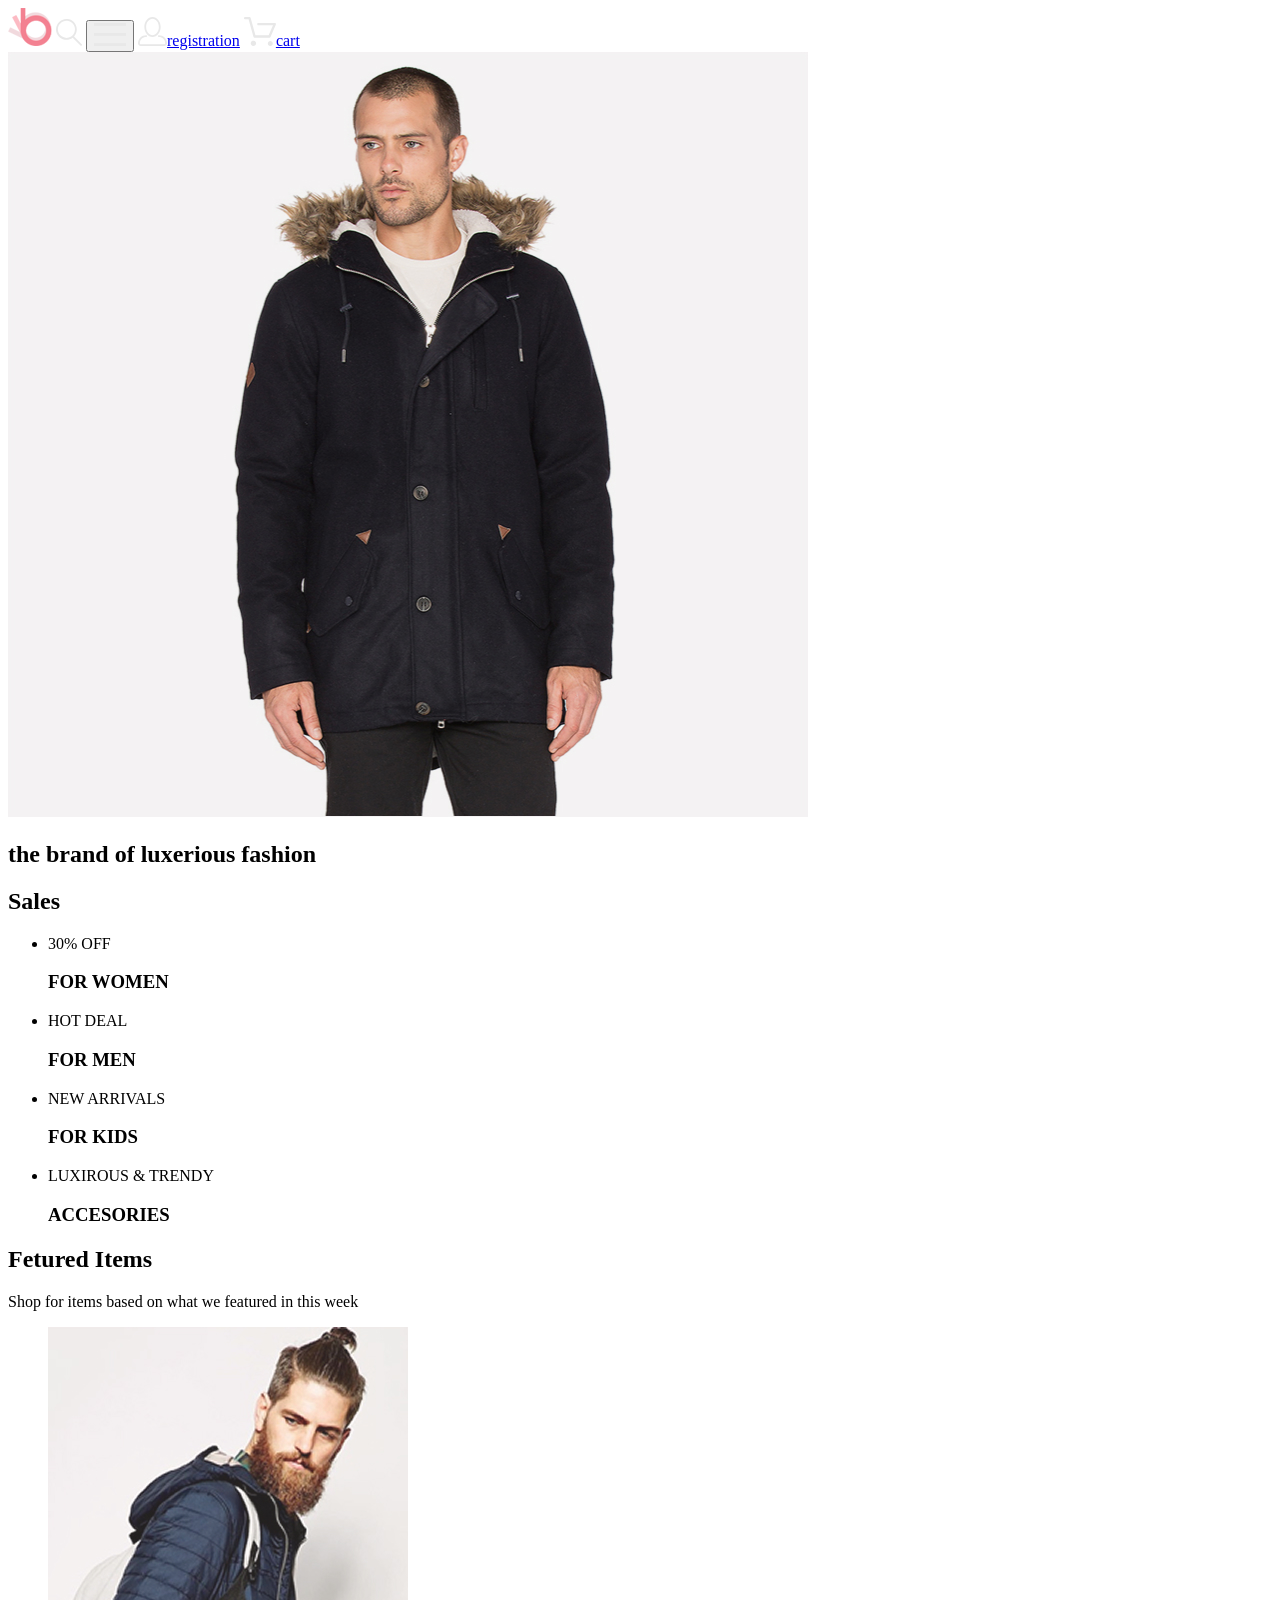
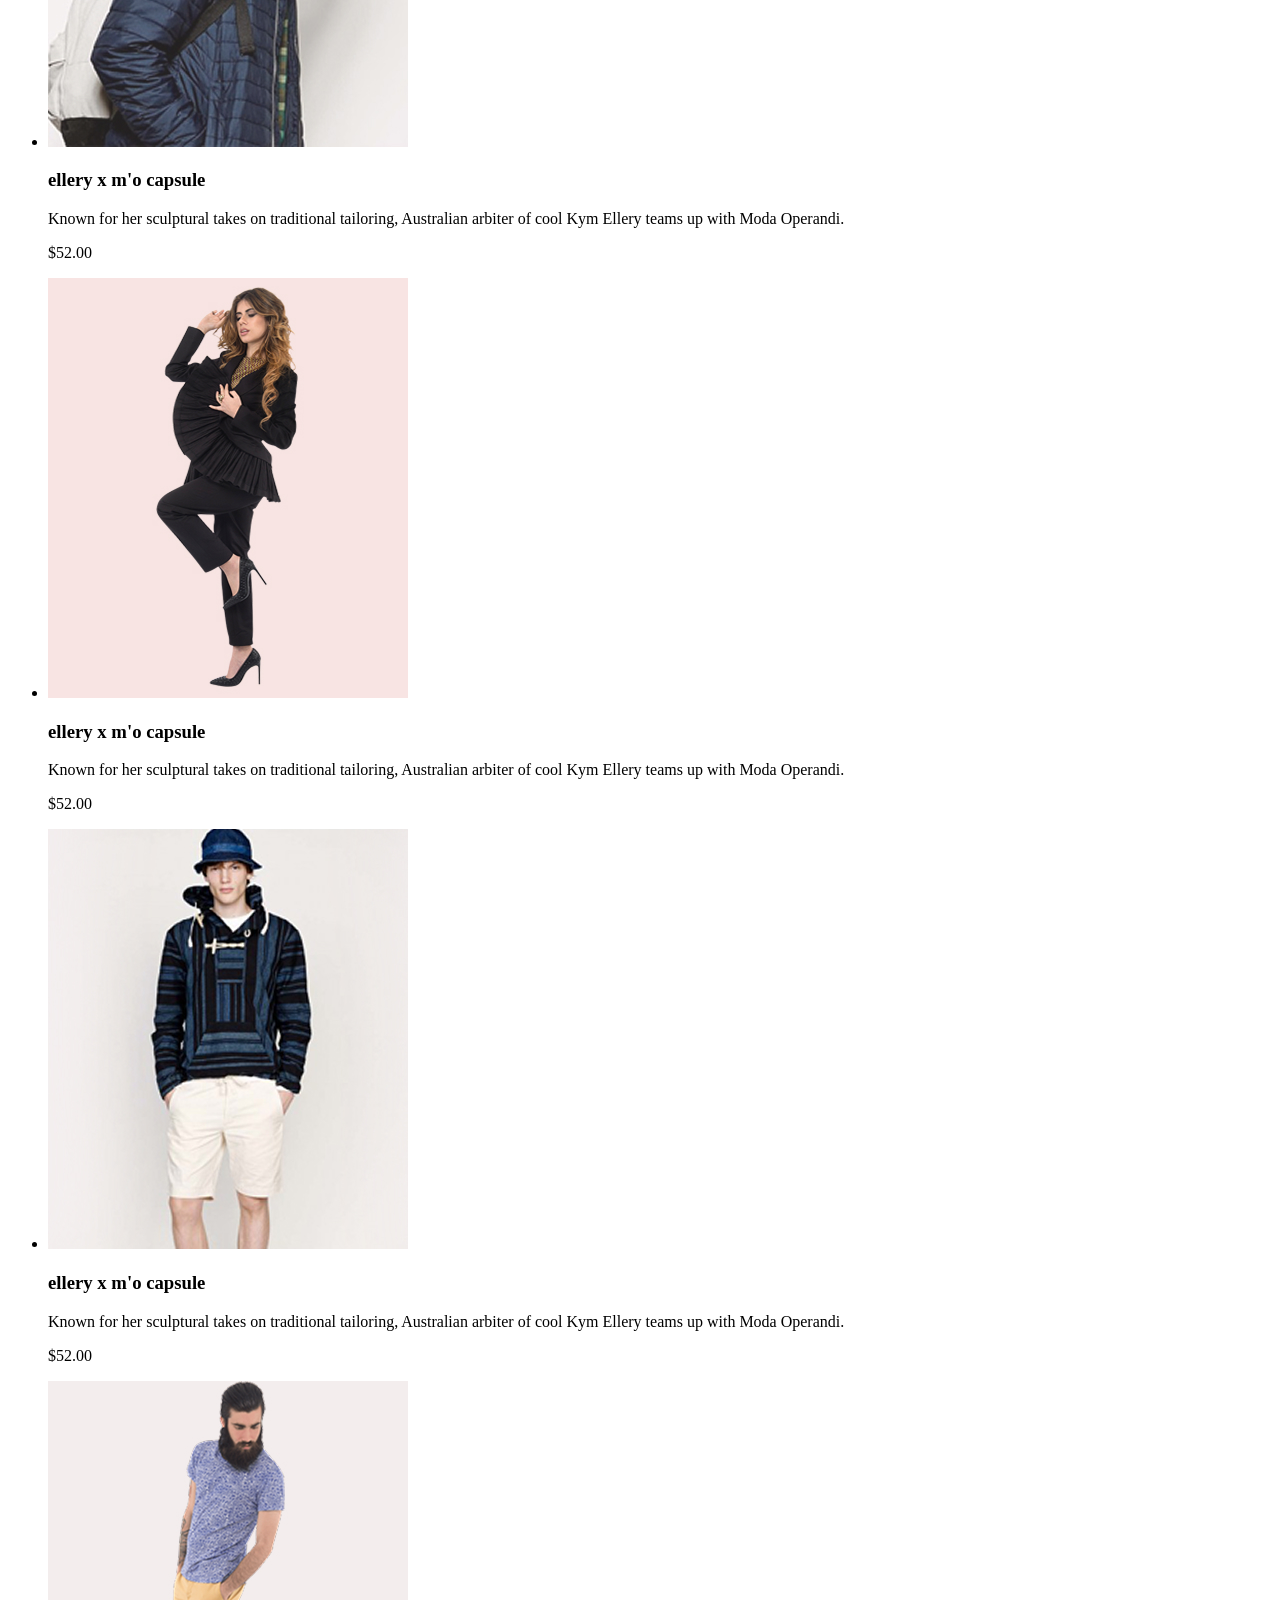
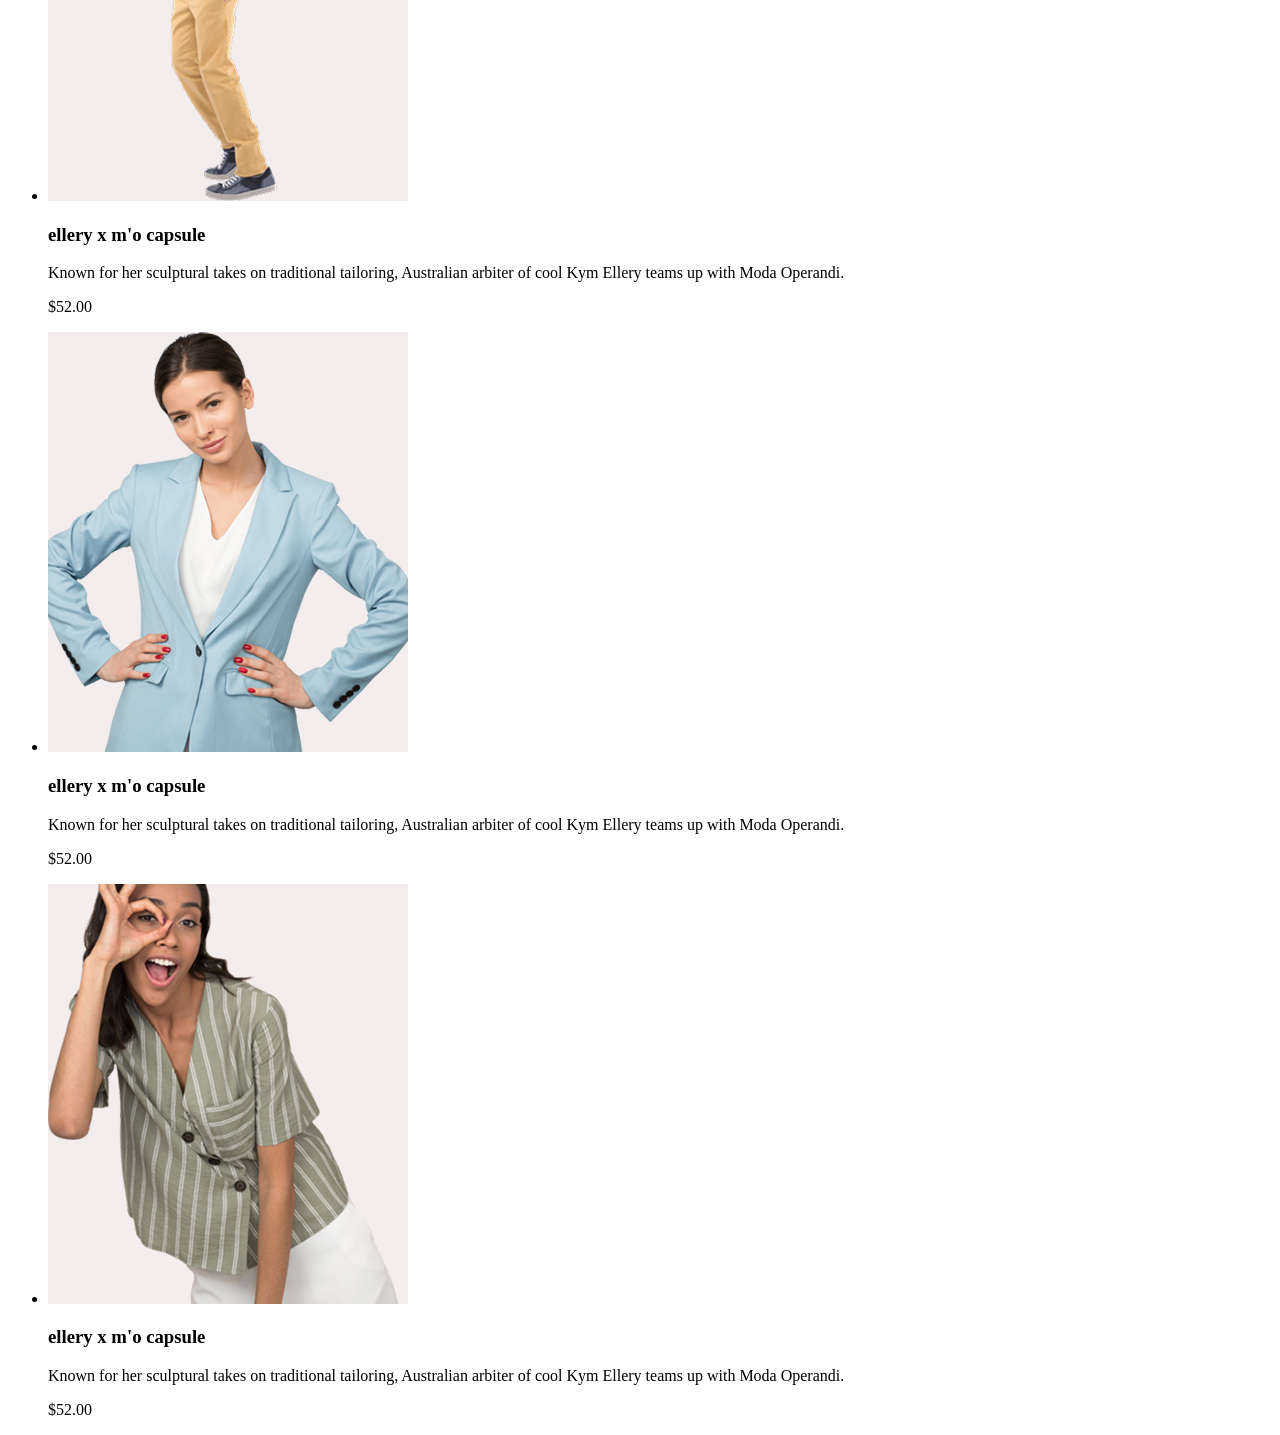
==== index.html @ b68d5330 "first commit" ====
<!DOCTYPE html>
<html lang="en">

<head>
    <meta charset="UTF-8">
    <meta name="viewport" content="width=device-width, initial-scale=1.0">
    <title>Document</title>
</head>

<body>
    <header>
        <img src="img/logo.svg" alt="logo">
        <img src="img/loupe.svg" alt="search">
        <button type="button"><img src="img/burger.svg" alt="burger"></button>
        <a href="#"><img src="img/registration.svg" alt="registration">registration</a>
        <a href="#"><img src="img/cart.svg" alt="cart">cart</a>
    </header>
    <main>
        <section>
            <img src="img/man.jpg" alt="man">
            <h1>the brand of luxerious fashion</h1>
        </section>
        <section>
            <h2>Sales</h2>
            <ul>
                <li>
                    <p>30% OFF</p>
                    <h3>FOR WOMEN</h3>
                </li>
                <li>
                    <p>HOT DEAL</p>
                    <h3>FOR MEN</h3>
                </li>
                <li>
                    <p>NEW ARRIVALS</p>
                    <h3>FOR KIDS</h3>
                </li>
                <li>
                    <p>LUXIROUS & TRENDY</p>
                    <h3>ACCESORIES</h3>
                </li>
            </ul>
        </section>
        <section>
            <h2>Fetured Items</h2>
            <p>Shop for items based on what we featured in this week</p>
            <ul>
                <li>
                    <img src="img/product-1.jpg" alt="product-1">
                    <h3>ellery x m'o capsule</h3>
                    <p>Known for her sculptural takes on traditional tailoring, Australian arbiter of cool Kym Ellery
                        teams up with Moda Operandi.</p>
                    <p>$52.00</p>
                </li>
                <li>
                    <img src="img/product-2.jpg" alt="product-2">
                    <h3>ellery x m'o capsule</h3>
                    <p>Known for her sculptural takes on traditional tailoring, Australian arbiter of cool Kym Ellery
                        teams up with Moda Operandi.</p>
                    <p>$52.00</p>
                </li>
                <li>
                    <img src="img/product-3.jpg" alt="product-3">
                    <h3>ellery x m'o capsule</h3>
                    <p>Known for her sculptural takes on traditional tailoring, Australian arbiter of cool Kym Ellery
                        teams up with Moda Operandi.</p>
                    <p>$52.00</p>
                </li>
                <li>
                    <img src="img/product-4.jpg" alt="product-4">
                    <h3>ellery x m'o capsule</h3>
                    <p>Known for her sculptural takes on traditional tailoring, Australian arbiter of cool Kym Ellery
                        teams up with Moda Operandi.</p>
                    <p>$52.00</p>
                </li>
                <li>
                    <img src="img/product-5.jpg" alt="product-5">
                    <h3>ellery x m'o capsule</h3>
                    <p>Known for her sculptural takes on traditional tailoring, Australian arbiter of cool Kym Ellery
                        teams up with Moda Operandi.</p>
                    <p>$52.00</p>
                </li>
                <li>
                    <img src="img/product-6.jpg" alt="product-6">
                    <h3>ellery x m'o capsule</h3>
                    <p>Known for her sculptural takes on traditional tailoring, Australian arbiter of cool Kym Ellery
                        teams up with Moda Operandi.</p>
                    <p>$52.00</p>
                </li>
            </ul>
        </section>

    </main>
    <footer></footer>
</body>

</html>
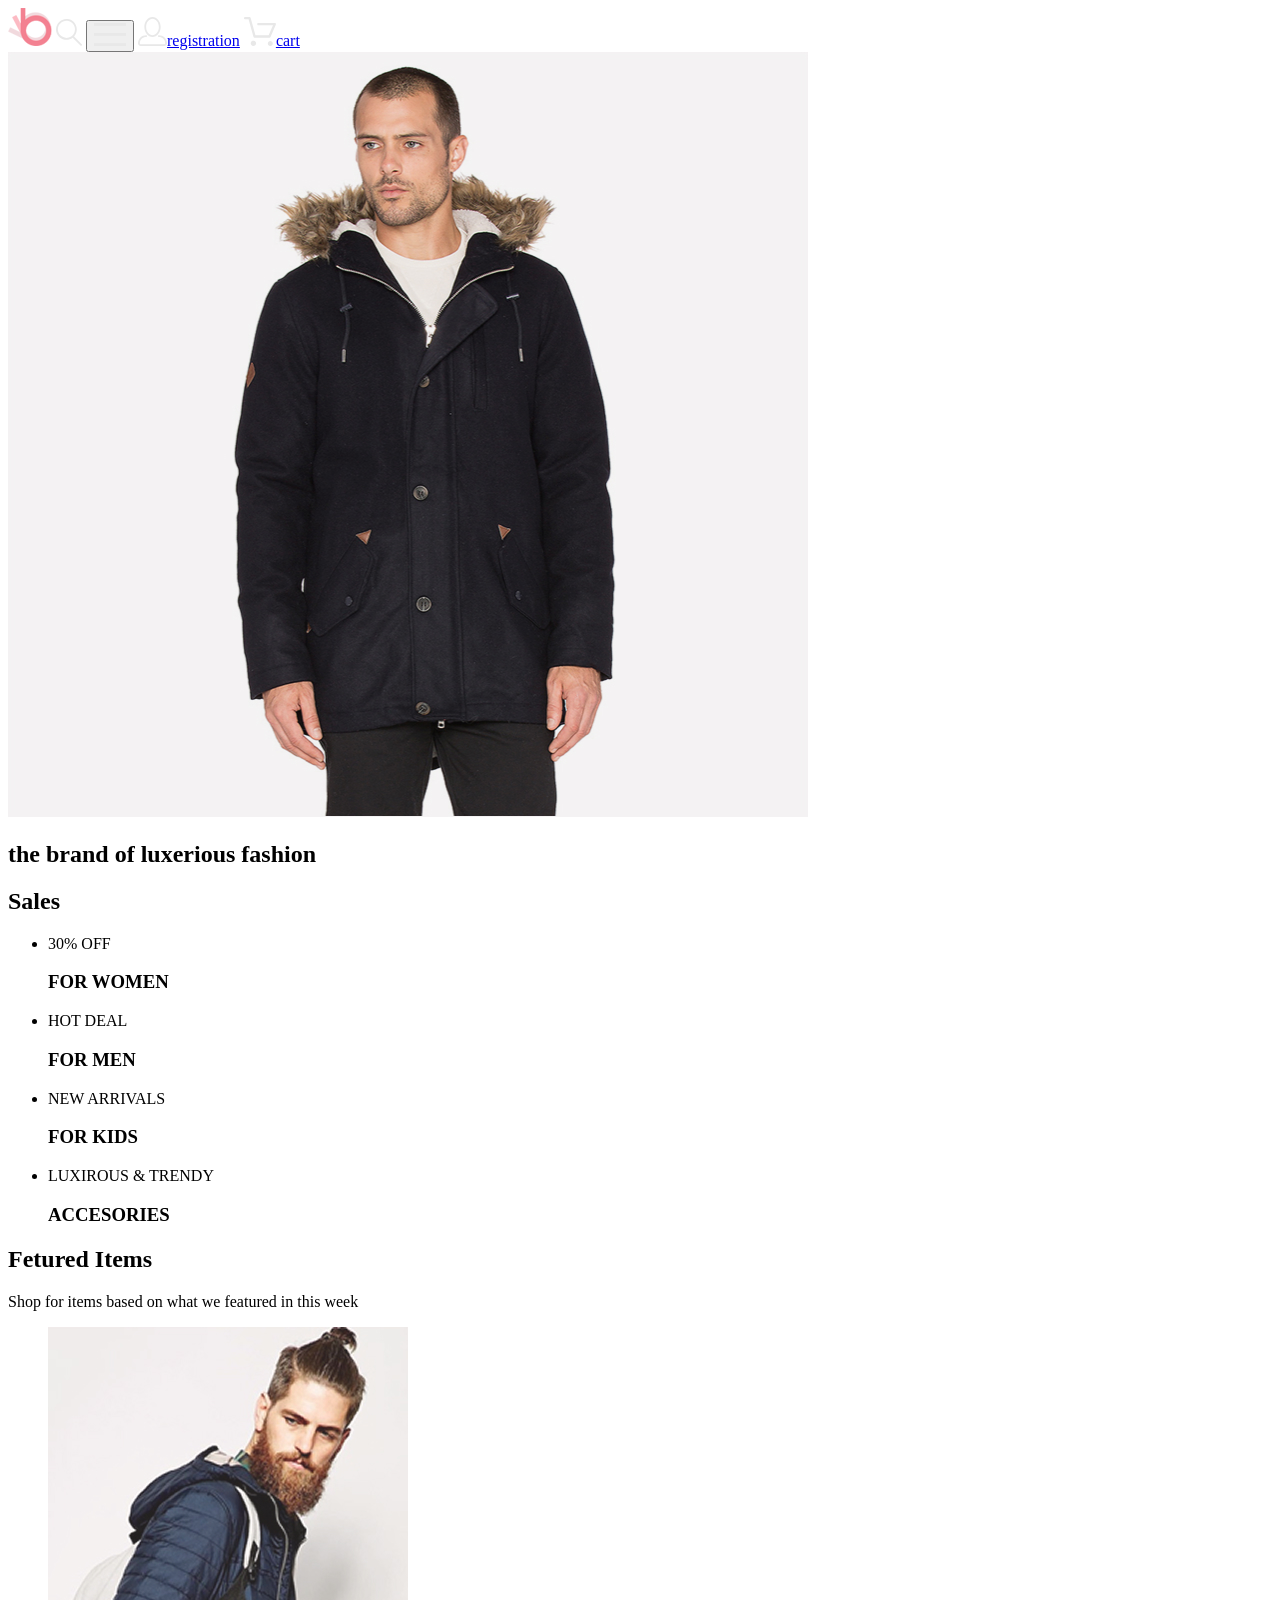
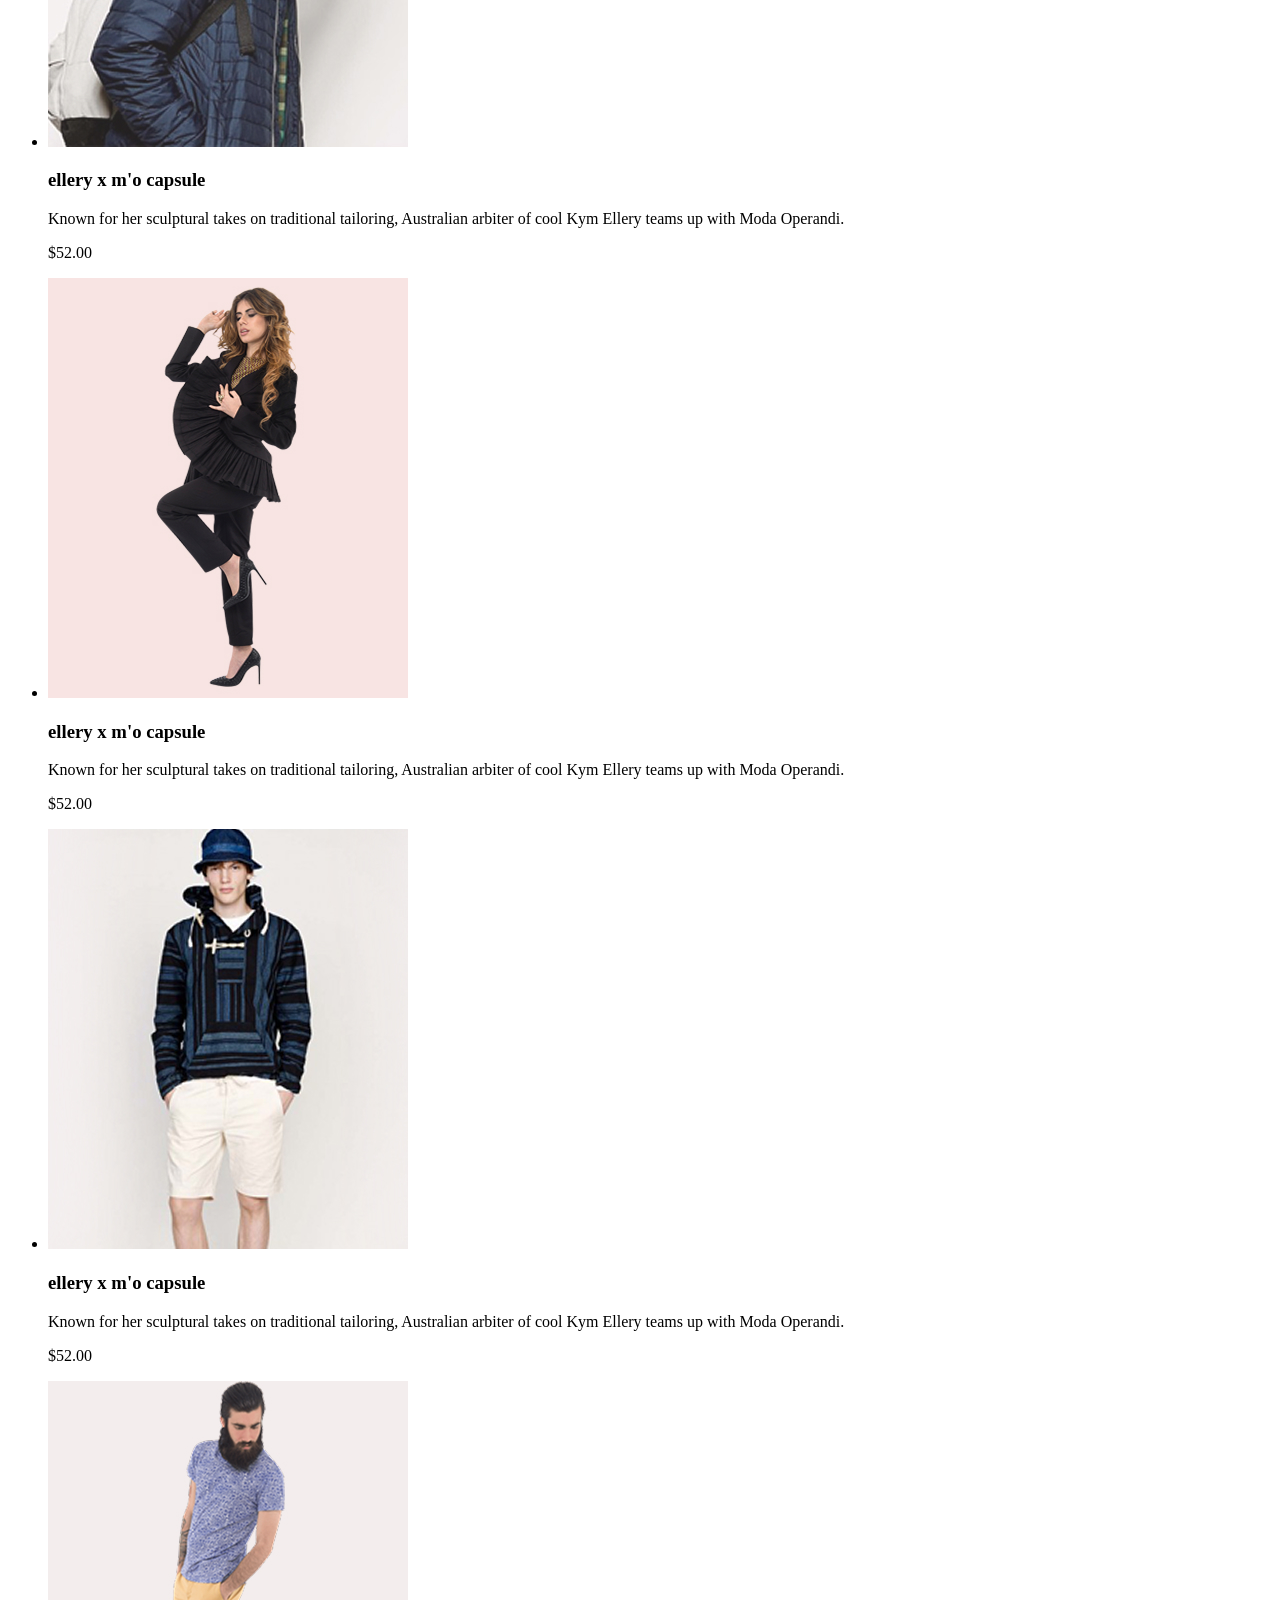
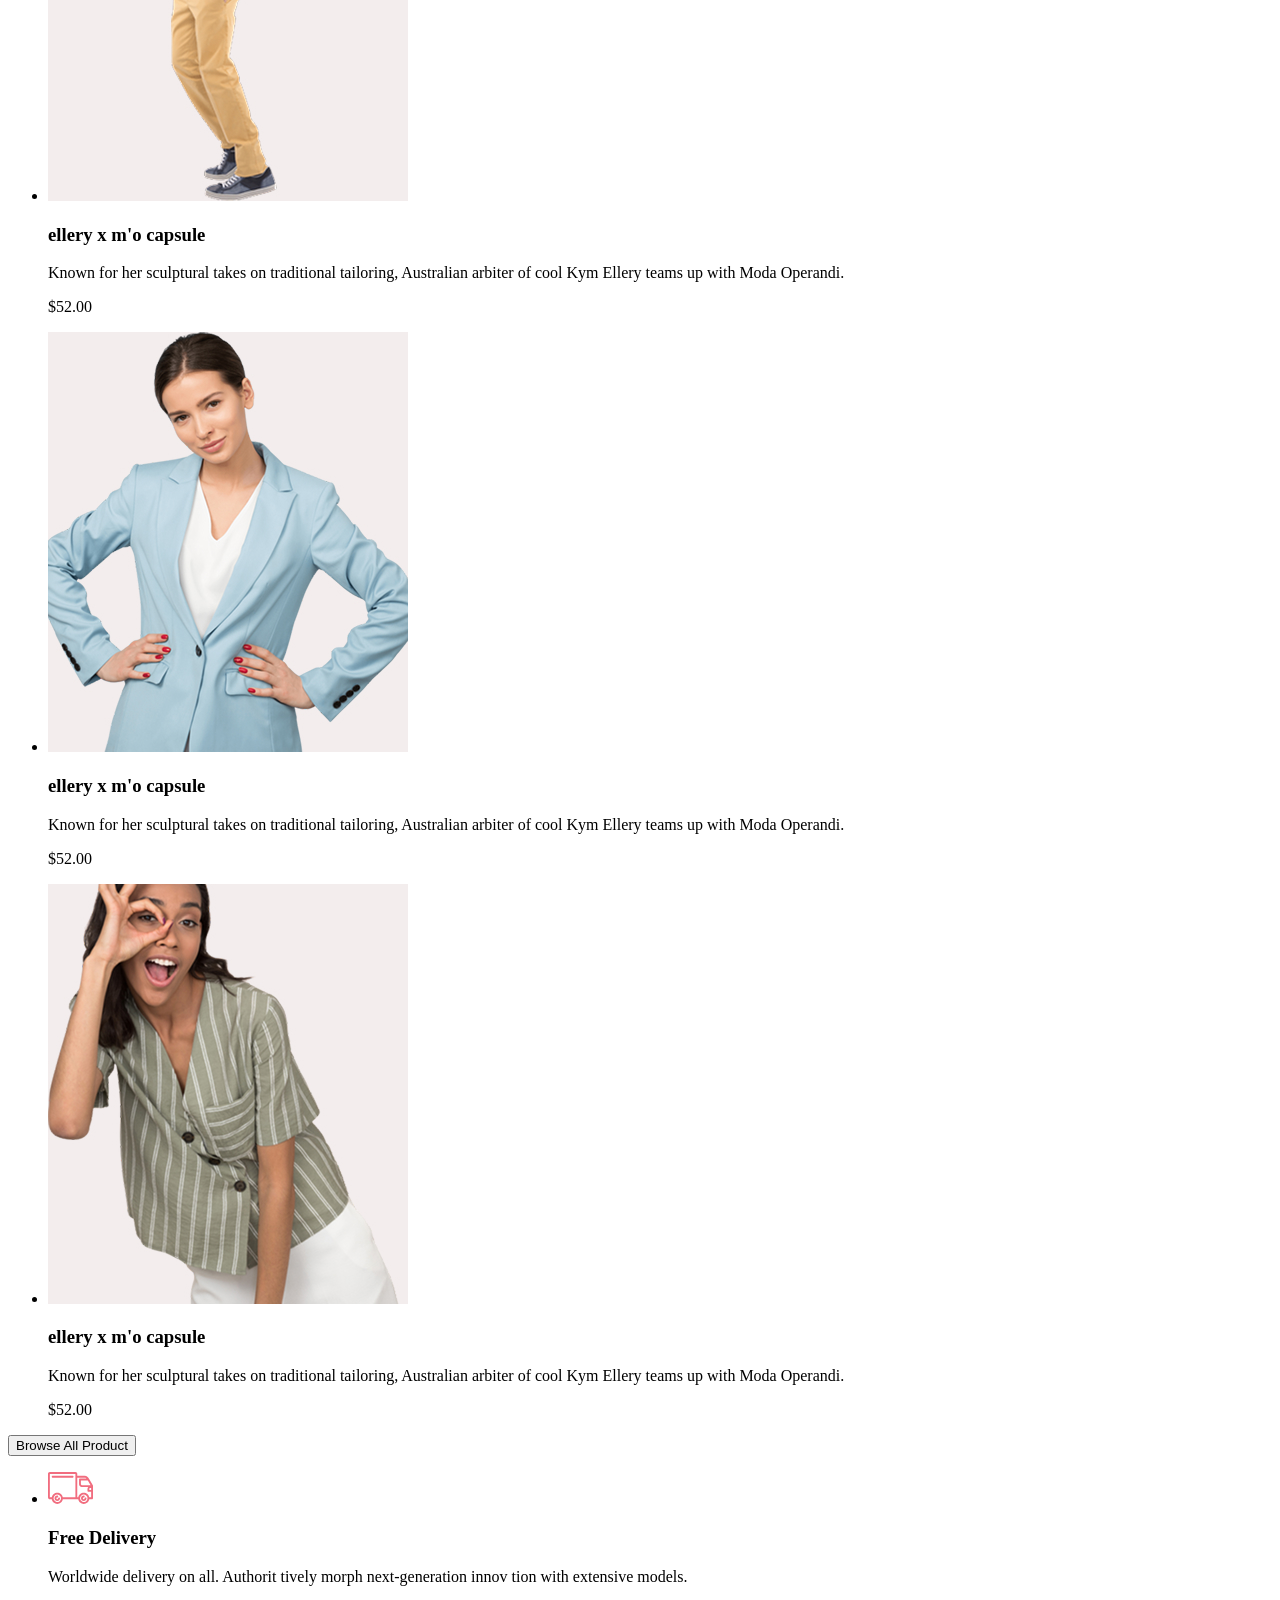
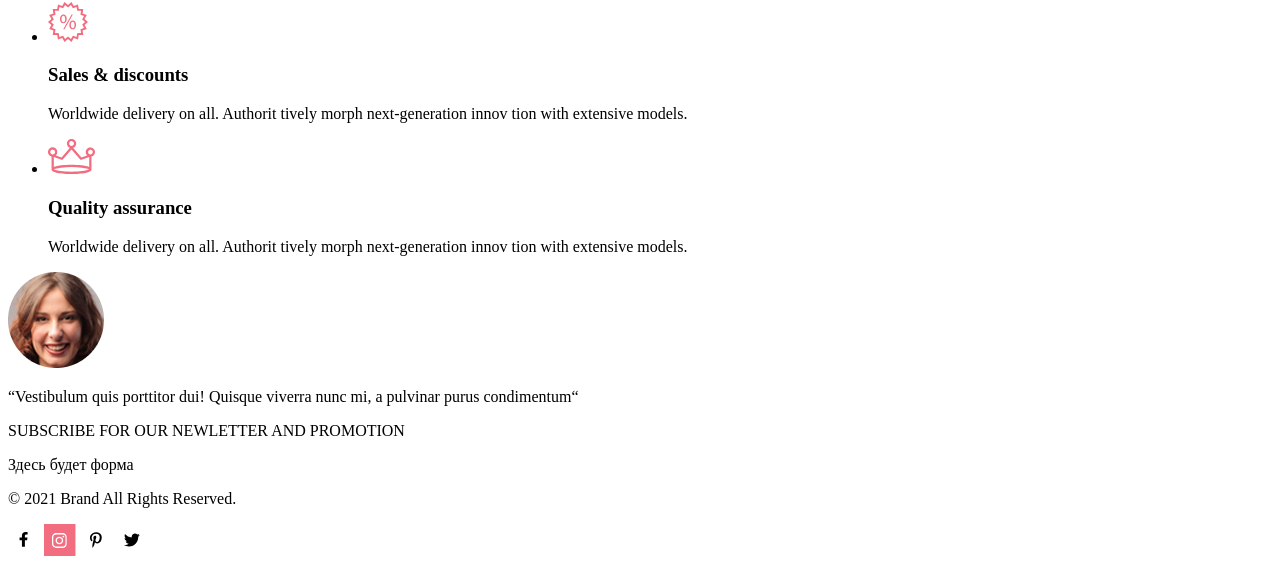
==== commit bf1eac38: "succes lesson 1" ====
--- a/index.html
+++ b/index.html
@@ -88,10 +88,50 @@
                     <p>$52.00</p>
                 </li>
             </ul>
+            <button>Browse All Product</button>
         </section>
-
     </main>
-    <footer></footer>
+    <footer>
+        <div>
+            <ul>
+                <li>
+                    <img src="img/delivery.svg" alt="delivery">
+                    <h3>Free Delivery</h3>
+                    <p>Worldwide delivery on all. Authorit tively morph next-generation innov tion with extensive
+                        models.
+                    </p>
+                </li>
+                <li>
+                    <img src="img/sales.svg" alt="sales">
+                    <h3>Sales & discounts</h3>
+                    <p>Worldwide delivery on all. Authorit tively morph next-generation innov tion with extensive
+                        models.
+                    </p>
+                </li>
+                <li>
+                    <img src="img/quality.svg" alt="quality">
+                    <h3>Quality assurance</h3>
+                    <p>Worldwide delivery on all. Authorit tively morph next-generation innov tion with extensive
+                        models.
+                    </p>
+                </li>
+            </ul>
+        </div>
+        <div>
+            <img src="img/foto.png" alt="foto">
+            <p>“Vestibulum quis porttitor dui! Quisque viverra nunc mi, a pulvinar purus condimentum“</p>
+            <p>SUBSCRIBE
+                FOR OUR NEWLETTER AND PROMOTION</p>
+            <div>Здесь будет форма</div>
+        </div>
+        <div>
+            <p>© 2021 Brand All Rights Reserved.</p>
+            <img src="img/f.svg" alt="facebook">
+            <img src="img/i.svg" alt="instagram">
+            <img src="img/p.svg" alt="p">
+            <img src="img/t.svg" alt="twitter">
+        </div>
+    </footer>
 </body>
 
 </html>
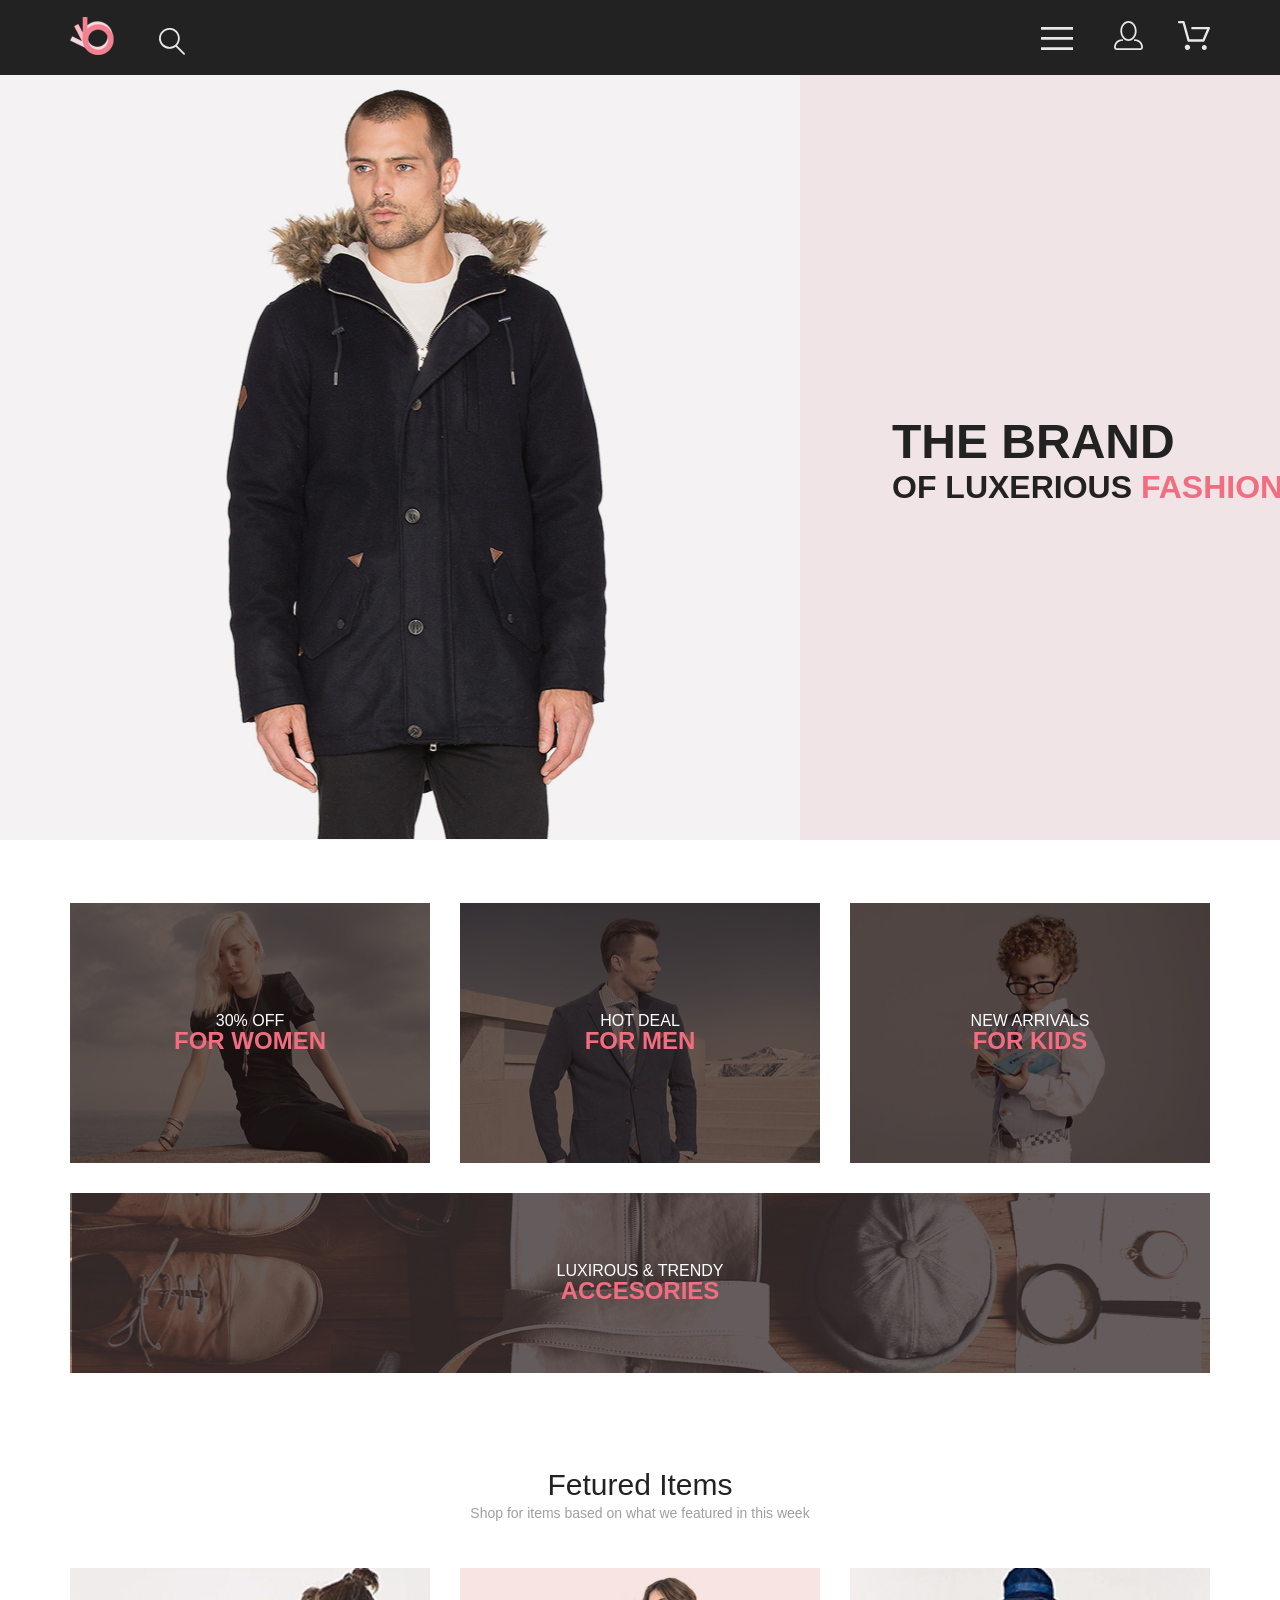
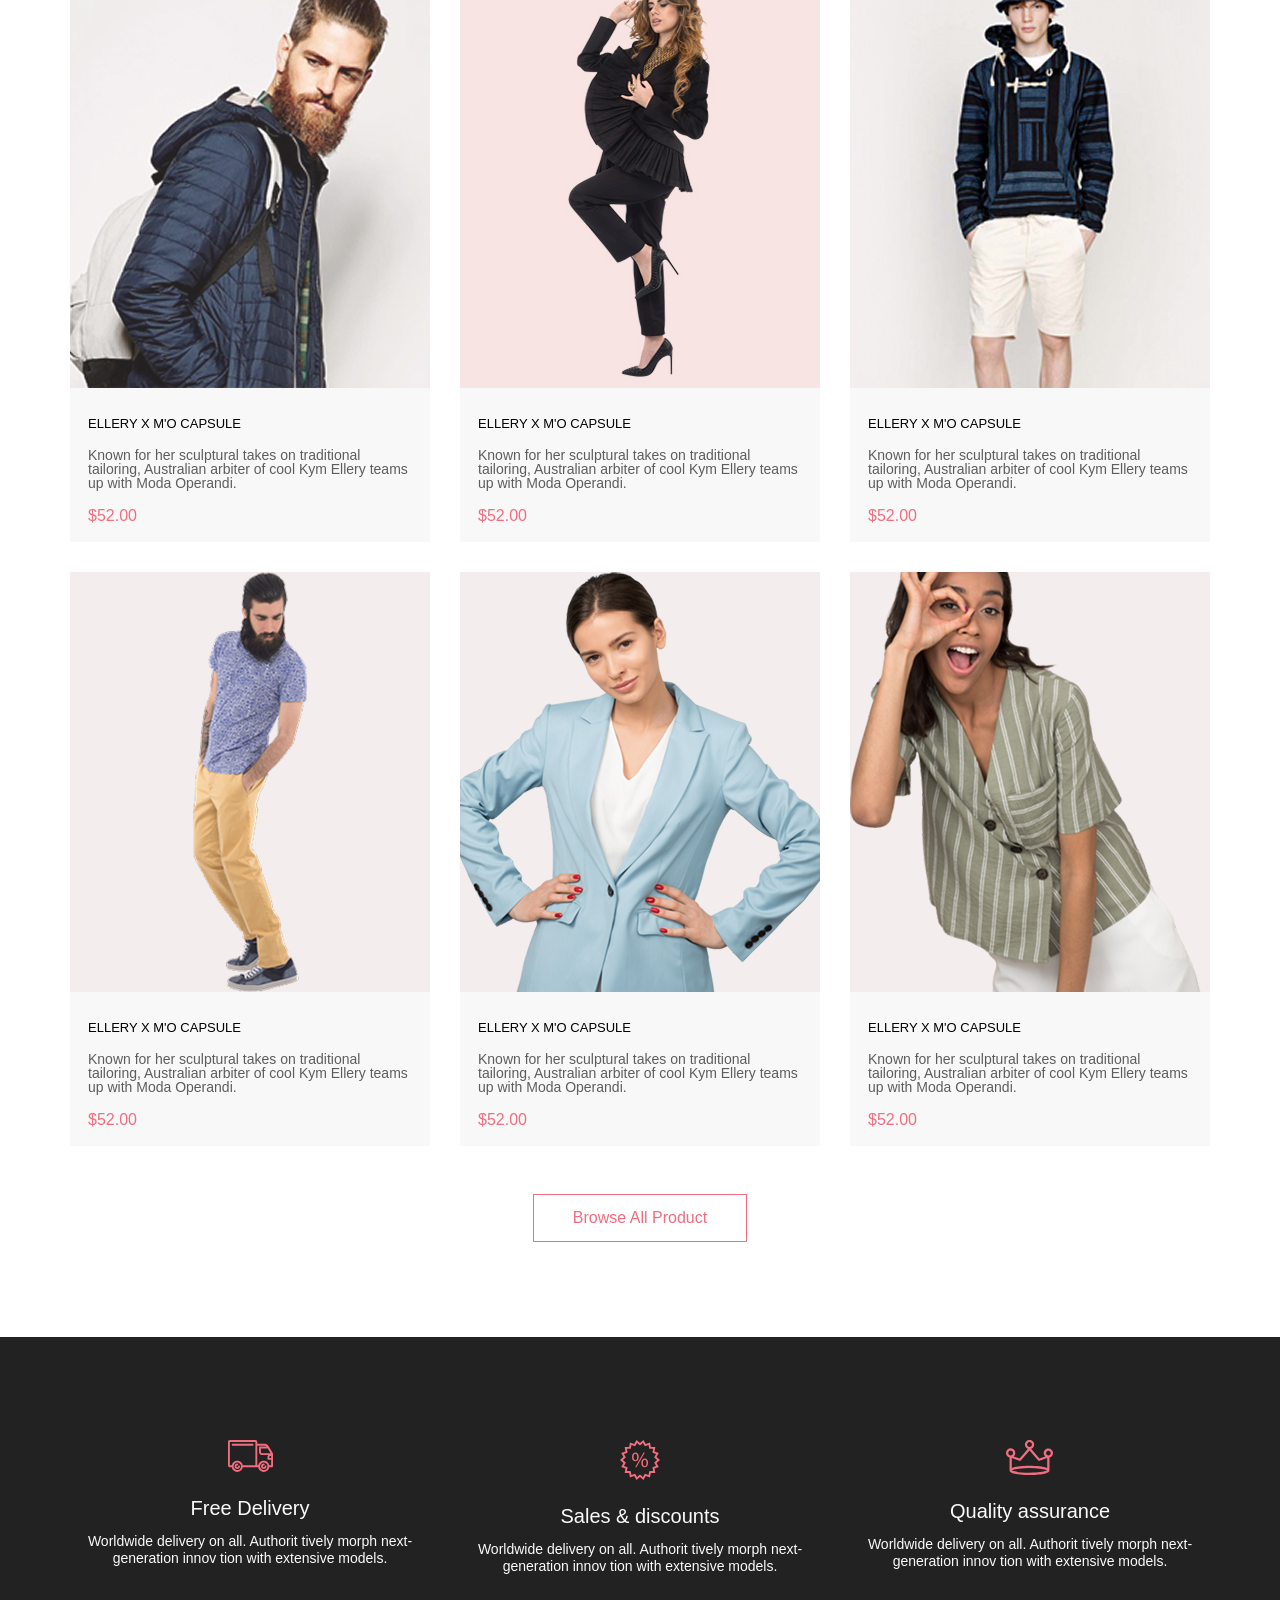
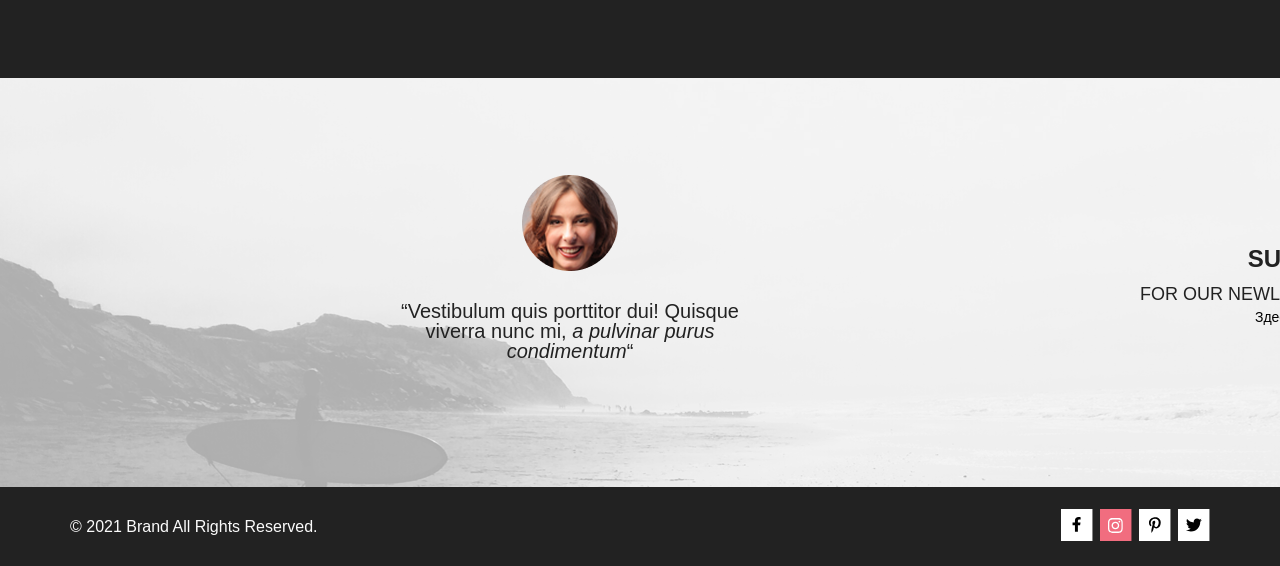
==== commit 06fa4912: "index pege succes" ====
--- a/index.html
+++ b/index.html
@@ -4,132 +4,216 @@
 <head>
     <meta charset="UTF-8">
     <meta name="viewport" content="width=device-width, initial-scale=1.0">
+    <link rel="stylesheet" href="css/reset.css">
+    <link rel="stylesheet" href="css/style.css">
     <title>Document</title>
 </head>
 
-<body>
-    <header>
-        <img src="img/logo.svg" alt="logo">
-        <img src="img/loupe.svg" alt="search">
-        <button type="button"><img src="img/burger.svg" alt="burger"></button>
-        <a href="#"><img src="img/registration.svg" alt="registration">registration</a>
-        <a href="#"><img src="img/cart.svg" alt="cart">cart</a>
+<body class="page">
+    <header class="header">
+        <div class="container header__wrp">
+            <div class="header__wrp-controls">
+                <img class="header__logo" src="img/logo.svg" alt="logo">
+                <img class="header__search" src="img/loupe.svg" alt="search">
+            </div>
+            <div class="header__wrp-controls">
+                <button class="header__menu-btn" type="button"><img src="img/burger.svg" alt="burger"></button>
+                <a class="header__link" href="#"><img src="img/registration.svg" alt="registration"></a>
+                <a class="header__link" href="#"><img src="img/cart.svg" alt="cart"></a>
+            </div>
+            <nav class="header__nav">
+                <h2 class="header__nav-title">MENU</h2>
+                <ul class="header__menu-list">
+                    <li class="header__menu-item menu-item">
+                        <h3 class="menu-item__title">man</h3>
+                        <ul class="menu-item__sub-list">
+                            <li class="menu-item__sub-item">Accessories</li>
+                            <li class="menu-item__sub-item">Bags</li>
+                            <li class="menu-item__sub-item">Denim</li>
+                            <li class="menu-item__sub-item">T-Shirts</li>
+                        </ul>
+                    </li>
+                </ul>
+                <ul class="header__menu-list">
+                    <li class="header__menu-item menu-item">
+                        <h3 class="menu-item__title">woman</h3>
+                        <ul class="menu-item__sub-list">
+                            <li class="menu-item__sub-item">Accessories</li>
+                            <li class="menu-item__sub-item">Jackets & Coats</li>
+                            <li class="menu-item__sub-item">Polos</li>
+                            <li class="menu-item__sub-item">T-Shirts</li>
+                            <li class="menu-item__sub-item">Shirts</li>
+                        </ul>
+                    </li>
+                </ul>
+                <ul class="header__menu-list">
+                    <li class="header__menu-item menu-item">
+                        <h3 class="menu-item__title">kids</h3>
+                        <ul class="menu-item__sub-list">
+                            <li class="menu-item__sub-item">Accessories</li>
+                            <li class="menu-item__sub-item">Jackets & Coats</li>
+                            <li class="menu-item__sub-item">Polos</li>
+                            <li class="menu-item__sub-item">T-Shirts</li>
+                            <li class="menu-item__sub-item">Shirts</li>
+                            <li class="menu-item__sub-item">Bags</li>
+                        </ul>
+                    </li>
+                </ul>
+            </nav>
+        </div>
     </header>
     <main>
-        <section>
-            <img src="img/man.jpg" alt="man">
-            <h1>the brand of luxerious fashion</h1>
-        </section>
-        <section>
-            <h2>Sales</h2>
-            <ul>
-                <li>
-                    <p>30% OFF</p>
-                    <h3>FOR WOMEN</h3>
-                </li>
-                <li>
-                    <p>HOT DEAL</p>
-                    <h3>FOR MEN</h3>
-                </li>
-                <li>
-                    <p>NEW ARRIVALS</p>
-                    <h3>FOR KIDS</h3>
-                </li>
-                <li>
-                    <p>LUXIROUS & TRENDY</p>
-                    <h3>ACCESORIES</h3>
+        <section class="brand">
+            <img class="brand__img" src="img/man.jpg" alt="man">
+            <div class="brand__wrp">
+                <h1 class="brand__title">the brand<span class="brand__subtitle">of luxerious&nbsp;<span
+                            class="brand__subtitle-pink">fashion</span></span></h1>
+            </div>
+        </section>
+        <section class="sales container">
+            <h2 class="sales__heading visually-hidden">Sales</h2>
+            <ul class="sale__list">
+                <li class="sales__item sales__item_women">
+                    <p class="sales__text">30% off</p>
+                    <h3 class="sales__item-title">for women</h3>
+                </li>
+                <li class="sales__item sales__item_men">
+                    <p class="sales__text">hot deal</p>
+                    <h3 class="sales__item-title">for men</h3>
+                </li>
+                <li class="sales__item sales__item_kids">
+                    <p class="sales__text">new arrivals</p>
+                    <h3 class="sales__item-title">for kids</h3>
+                </li>
+                <li class="sales__item sales__item_accesories">
+                    <p class="sales__text">luxirous & trendy</p>
+                    <h3 class="sales__item-title">accesories</h3>
                 </li>
             </ul>
         </section>
-        <section>
-            <h2>Fetured Items</h2>
-            <p>Shop for items based on what we featured in this week</p>
-            <ul>
-                <li>
-                    <img src="img/product-1.jpg" alt="product-1">
-                    <h3>ellery x m'o capsule</h3>
-                    <p>Known for her sculptural takes on traditional tailoring, Australian arbiter of cool Kym Ellery
-                        teams up with Moda Operandi.</p>
-                    <p>$52.00</p>
-                </li>
-                <li>
-                    <img src="img/product-2.jpg" alt="product-2">
-                    <h3>ellery x m'o capsule</h3>
-                    <p>Known for her sculptural takes on traditional tailoring, Australian arbiter of cool Kym Ellery
-                        teams up with Moda Operandi.</p>
-                    <p>$52.00</p>
-                </li>
-                <li>
-                    <img src="img/product-3.jpg" alt="product-3">
-                    <h3>ellery x m'o capsule</h3>
-                    <p>Known for her sculptural takes on traditional tailoring, Australian arbiter of cool Kym Ellery
-                        teams up with Moda Operandi.</p>
-                    <p>$52.00</p>
-                </li>
-                <li>
-                    <img src="img/product-4.jpg" alt="product-4">
-                    <h3>ellery x m'o capsule</h3>
-                    <p>Known for her sculptural takes on traditional tailoring, Australian arbiter of cool Kym Ellery
-                        teams up with Moda Operandi.</p>
-                    <p>$52.00</p>
-                </li>
-                <li>
-                    <img src="img/product-5.jpg" alt="product-5">
-                    <h3>ellery x m'o capsule</h3>
-                    <p>Known for her sculptural takes on traditional tailoring, Australian arbiter of cool Kym Ellery
-                        teams up with Moda Operandi.</p>
-                    <p>$52.00</p>
-                </li>
-                <li>
-                    <img src="img/product-6.jpg" alt="product-6">
-                    <h3>ellery x m'o capsule</h3>
-                    <p>Known for her sculptural takes on traditional tailoring, Australian arbiter of cool Kym Ellery
-                        teams up with Moda Operandi.</p>
-                    <p>$52.00</p>
+        <section class="fetured container">
+            <h2 class="fetured__title">Fetured Items</h2>
+            <p class="fetured__subtitle">Shop for items based on what we featured in this week</p>
+            <ul class="fetured__list">
+                <li class="fetured__item">
+                    <img class="fetured__img" src="img/product-1.jpg" alt="product-1">
+                    <h3 class="fetured__heading">ellery x m'o capsule</h3>
+                    <p class="fetured__text">Known for her sculptural takes on traditional tailoring, Australian arbiter
+                        of cool Kym Ellery
+                        teams up with Moda Operandi.</p>
+                    <p class="fetured__price">$52.00</p>
+                </li>
+                <li class="fetured__item">
+                    <img class="fetured__img" src="img/product-2.jpg" alt="product-2">
+                    <h3 class="fetured__heading">ellery x m'o capsule</h3>
+                    <p class="fetured__text">Known for her sculptural takes on traditional tailoring, Australian arbiter
+                        of cool Kym Ellery
+                        teams up with Moda Operandi.</p>
+                    <p class="fetured__price">$52.00</p>
+                </li>
+                <li class="fetured__item">
+                    <img class="fetured__img" src="img/product-3.jpg" alt="product-3">
+                    <h3 class="fetured__heading">ellery x m'o capsule</h3>
+                    <p class="fetured__text">Known for her sculptural takes on traditional tailoring, Australian arbiter
+                        of cool Kym Ellery
+                        teams up with Moda Operandi.</p>
+                    <p class="fetured__price">$52.00</p>
+                </li>
+                <li class="fetured__item">
+                    <img class="fetured__img" src="img/product-4.jpg" alt="product-4">
+                    <h3 class="fetured__heading">ellery x m'o capsule</h3>
+                    <p class="fetured__text">Known for her sculptural takes on traditional tailoring, Australian arbiter
+                        of cool Kym Ellery
+                        teams up with Moda Operandi.</p>
+                    <p class="fetured__price">$52.00</p>
+                </li>
+                <li class="fetured__item">
+                    <img class="fetured__img" src="img/product-5.jpg" alt="product-5">
+                    <h3 class="fetured__heading">ellery x m'o capsule</h3>
+                    <p class="fetured__text">Known for her sculptural takes on traditional tailoring, Australian arbiter
+                        of cool Kym Ellery
+                        teams up with Moda Operandi.</p>
+                    <p class="fetured__price">$52.00</p>
+                </li>
+                <li class="fetured__item">
+                    <img class="fetured__img" src="img/product-6.jpg" alt="product-6">
+                    <h3 class="fetured__heading">ellery x m'o capsule</h3>
+                    <p class="fetured__text">Known for her sculptural takes on traditional tailoring, Australian arbiter
+                        of cool Kym Ellery
+                        teams up with Moda Operandi.</p>
+                    <p class="fetured__price">$52.00</p>
                 </li>
             </ul>
-            <button>Browse All Product</button>
+            <div class="fetured__btn_wrp">
+                <button class="fetured__btn">Browse All Product</button>
+            </div>
+        </section>
+        <section class="promo">
+
+            <div class="promo__wrp container">
+                <ul class="promo__list">
+                    <li class="promo__item">
+                        <img class="promo__img" src="img/delivery.svg" alt="delivery">
+                        <h3 class="promo__title">Free Delivery</h3>
+                        <p class="promo__text">Worldwide delivery on all. Authorit tively morph next-generation innov
+                            tion with extensive
+                            models.
+                        </p>
+                    </li>
+                    <li class="promo__item">
+                        <img class="promo__img" src="img/sales.svg" alt="sales">
+                        <h3 class="promo__title">Sales & discounts</h3>
+                        <p class="promo__text">Worldwide delivery on all. Authorit tively morph next-generation innov
+                            tion with extensive
+                            models.
+                        </p>
+                    </li>
+                    <li class="promo__item">
+                        <img class="promo__img" src="img/quality.svg" alt="quality">
+                        <h3 class="promo__title">Quality assurance</h3>
+                        <p class="promo__text">Worldwide delivery on all. Authorit tively morph next-generation innov
+                            tion with extensive
+                            models.
+                        </p>
+                    </li>
+                </ul>
+            </div>
+
         </section>
     </main>
-    <footer>
-        <div>
-            <ul>
-                <li>
-                    <img src="img/delivery.svg" alt="delivery">
-                    <h3>Free Delivery</h3>
-                    <p>Worldwide delivery on all. Authorit tively morph next-generation innov tion with extensive
-                        models.
-                    </p>
-                </li>
-                <li>
-                    <img src="img/sales.svg" alt="sales">
-                    <h3>Sales & discounts</h3>
-                    <p>Worldwide delivery on all. Authorit tively morph next-generation innov tion with extensive
-                        models.
-                    </p>
-                </li>
-                <li>
-                    <img src="img/quality.svg" alt="quality">
-                    <h3>Quality assurance</h3>
-                    <p>Worldwide delivery on all. Authorit tively morph next-generation innov tion with extensive
-                        models.
-                    </p>
-                </li>
-            </ul>
+    <footer class="footer">
+        <div class="footer__wrp">
+            <div class="footer__box container">
+                <img class="footer__box-img" src="img/foto.png" alt="foto">
+                <p class="footer__box-text">“Vestibulum quis porttitor dui! Quisque viverra nunc mi, <span
+                        class="footer__box--italic">a pulvinar purus
+                        condimentum</span>“</p>
+            </div>
+            <div class="footer__subscribe">
+                <p class="footer__subscribe-title">subscribe</p>
+                <p class="footer__subscribe-subtitle">
+                    for our newletter and promotion</p>
+                <div class="footer__subscribe-form">Здесь будет форма</div>
+            </div>
         </div>
-        <div>
-            <img src="img/foto.png" alt="foto">
-            <p>“Vestibulum quis porttitor dui! Quisque viverra nunc mi, a pulvinar purus condimentum“</p>
-            <p>SUBSCRIBE
-                FOR OUR NEWLETTER AND PROMOTION</p>
-            <div>Здесь будет форма</div>
-        </div>
-        <div>
-            <p>© 2021 Brand All Rights Reserved.</p>
-            <img src="img/f.svg" alt="facebook">
-            <img src="img/i.svg" alt="instagram">
-            <img src="img/p.svg" alt="p">
-            <img src="img/t.svg" alt="twitter">
+        <div class="footer__socials">
+            <div class="footer__socials_wrp container">
+                <p class="footer__socials_text">© 2021 Brand All Rights Reserved.</p>
+                <ul class="footer__socials_list">
+                    <li class="footer__socials_item">
+                        <img src="img/f.svg" alt="facebook">
+                    </li>
+                    <li class="footer__socials_item">
+                        <img src="img/i.svg" alt="instagram">
+                    </li>
+                    <li class="footer__socials_item">
+                        <img src="img/p.svg" alt="p">
+                    </li>
+                    <li class="footer__socials_item">
+                        <img src="img/t.svg" alt="twitter">
+                    </li>
+                </ul>
+            </div>
         </div>
     </footer>
 </body>
--- a/css/style.css
+++ b/css/style.css
@@ -0,0 +1,361 @@
+:root {
+    --total-black: #000000;
+    --black: #222222;
+    --light-pink: #F1E4E6;
+    --pink: #F16D7F;
+    --white: #FFFFFF;
+    --white-promo: #FBFBFB;
+    --grey: #9F9F9F;
+    --text-card: #5D5D5D;
+    --light-grey: #F8F8F8;
+
+}
+
+.page {
+    font-family: "Lato", sans-serif;
+    font-weight: 300;
+    font-size: 14px;
+    line-height: 17px;
+    font-style: normal;
+    letter-spacing: 0%;
+}
+
+.visually-hidden {
+    position: absolute;
+    width: 1px;
+    height: 1px;
+    margin: -1px;
+    border: 0;
+    padding: 0;
+    white-space: nowrap;
+    clip-path: inset(50%);
+    clip: rect(0 0 0 0);
+    overflow: hidden;
+}
+
+.container {
+    width: 1140px;
+    margin: 0 auto;
+}
+
+.header {
+    background-color: var(--black);
+}
+
+.header__nav {
+    display: none;
+}
+
+.header__wrp {
+    display: flex;
+    justify-content: space-between;
+    align-items: center;
+    min-height: 75px;
+}
+
+.header__logo {
+    margin: 0 41px 0 0;
+}
+
+.header__link {
+    margin: 0 0 0 31px;
+}
+
+.header__menu-btn {
+    border: none;
+    background-color: transparent;
+}
+
+.header__nav {
+    display: none;
+}
+
+.brand {
+    width: 1600px;
+    margin: 0 auto;
+    display: flex;
+}
+
+.brand__wrp {
+    background-color: var(--light-pink);
+    flex-grow: 1;
+    padding: 0 0 0 92px;
+    display: flex;
+    align-items: center;
+}
+
+.brand__title {
+    font-weight: 900;
+    font-size: 48px;
+    line-height: 58px;
+    text-transform: uppercase;
+    color: var(--black);
+}
+
+.brand__title::after {
+    content: " ";
+    width: 12px;
+    height: 92px;
+    background-color: var(--pink);
+
+}
+
+.brand__subtitle {
+    display: flex;
+    font-weight: 700;
+    font-size: 32px;
+    line-height: 100%;
+}
+
+.brand__subtitle-pink {
+    color: var(--pink);
+
+}
+
+.sale__list {
+    display: flex;
+    flex-wrap: wrap;
+    margin-top: 63px;
+}
+
+.sales__item {
+    display: flex;
+    flex-direction: column;
+    align-items: center;
+    justify-content: center;
+}
+
+.sales__item_women {
+    width: 360px;
+    height: 260px;
+    background-image: url(../img/woman.png);
+    background-repeat: no-repeat;
+}
+
+.sales__item_men {
+    width: 360px;
+    height: 260px;
+    background-image: url(../img/men.png);
+    background-repeat: no-repeat;
+    margin-left: 30px;
+}
+
+.sales__item_kids {
+    width: 360px;
+    height: 260px;
+    background-image: url(../img/kids.png);
+    background-repeat: no-repeat;
+    margin-left: 30px;
+}
+
+.sales__item_accesories {
+    width: 1142px;
+    height: 180px;
+    background-image: url(../img/accesories.png);
+    background-repeat: no-repeat;
+    margin-top: 30px;
+}
+
+.sales__text {
+    font-weight: 400;
+    font-size: 16px;
+    line-height: 100%;
+    text-align: center;
+    color: var(--white);
+    text-transform: uppercase;
+}
+
+.sales__item-title {
+    font-weight: 700;
+    font-size: 24px;
+    line-height: 100%;
+    text-align: center;
+    color: var(--pink);
+    text-transform: uppercase;
+}
+
+.fetured__title {
+    font-weight: 400;
+    font-size: 30px;
+    line-height: 100%;
+    margin: 97px 0 6px 0;
+    text-align: center;
+    color: var(--black)
+}
+
+.fetured__subtitle {
+    font-weight: 400;
+    font-size: 14px;
+    line-height: 100%;
+    text-align: center;
+    color: var(--grey);
+}
+
+.fetured__list {
+    display: flex;
+    justify-content: space-between;
+    flex-wrap: wrap;
+    margin-top: 48px;
+}
+
+.fetured__item {
+    width: 360px;
+    margin-bottom: 30px;
+    background-color: var(--light-grey);
+}
+
+.fetured__heading {
+    font-weight: 400;
+    font-size: 13px;
+    line-height: 100%;
+    letter-spacing: 0%;
+    color: var(--total-black);
+    text-transform: uppercase;
+    margin: 25px 18px 12px;
+}
+
+.fetured__text {
+    font-weight: 400;
+    font-size: 14px;
+    line-height: 100%;
+    color: var(--text-card);
+    margin: 18px;
+    box-sizing: border-box;
+}
+
+.fetured__price {
+    font-weight: 400;
+    font-size: 16px;
+    line-height: 100%;
+    color: var(--pink);
+    margin: 18px;
+    box-sizing: border-box;
+}
+
+.fetured__btn_wrp {
+    display: flex;
+    justify-content: center;
+}
+
+.fetured__btn {
+    font-weight: 400;
+    font-size: 16px;
+    line-height: 100%;
+    padding: 15px 39px;
+    margin: 18px 0 95px;
+    color: var(--pink);
+    border: 1px solid var(--pink);
+    background-color: var(--white);
+}
+
+.promo {
+    background-color: var(--black);
+    padding: 103px 0;
+}
+
+.promo__list {
+    display: flex;
+    justify-content: space-between;
+}
+
+.promo__item {
+    width: 360px;
+    display: flex;
+    flex-direction: column;
+    align-items: center;
+}
+
+.promo__title {
+    font-weight: 400;
+    font-size: 20px;
+    color: var(--white-promo);
+    margin: 28px 0 16px;
+}
+
+.promo__text {
+    font-weight: 400;
+    font-size: 14px;
+    color: var(--white-promo);
+    text-align: center;
+}
+
+.footer__wrp {
+    width: 1600px;
+    height: 100%;
+    margin: 0 auto;
+    background-image: url(../img/bgi_footer.png);
+    background-repeat: no-repeat;
+    display: flex;
+    /* justify-content: space-between;
+    flex-grow: 1; */
+}
+
+.footer__box {
+    margin: 97px 0 126px;
+    display: flex;
+    flex-direction: column;
+    align-items: center;
+}
+
+.footer__box-text {
+    width: 359px;
+    font-weight: 400;
+    font-size: 20px;
+    line-height: 100%;
+    text-align: center;
+    margin-top: 30px;
+    color: var(--black);
+}
+
+.footer__box--italic {
+    font-style: italic;
+}
+
+.footer__subscribe {
+    display: flex;
+    flex-direction: column;
+    align-items: center;
+    justify-content: center;
+}
+
+.footer__subscribe-subtitle {
+    font-weight: 400;
+    font-size: 18px;
+    line-height: 167%;
+    color: var(--black);
+    text-transform: uppercase;
+}
+
+.footer__subscribe-title {
+    font-weight: 700;
+    font-size: 24px;
+    line-height: 167%;
+    color: var(--black);
+    text-transform: uppercase;
+}
+
+.footer__socials {
+    background-color: var(--black);
+}
+
+.footer__socials_wrp {
+    height: 79px;
+    display: flex;
+    justify-content: space-between;
+    align-items: center;
+}
+
+.footer__socials_text {
+    font-weight: 400;
+    font-size: 16px;
+    line-height: 100%;
+    color: var(--white-promo);
+}
+
+.footer__socials_list {
+    display: flex;
+}
+
+.footer__socials_item {
+    margin-left: 7px;
+}
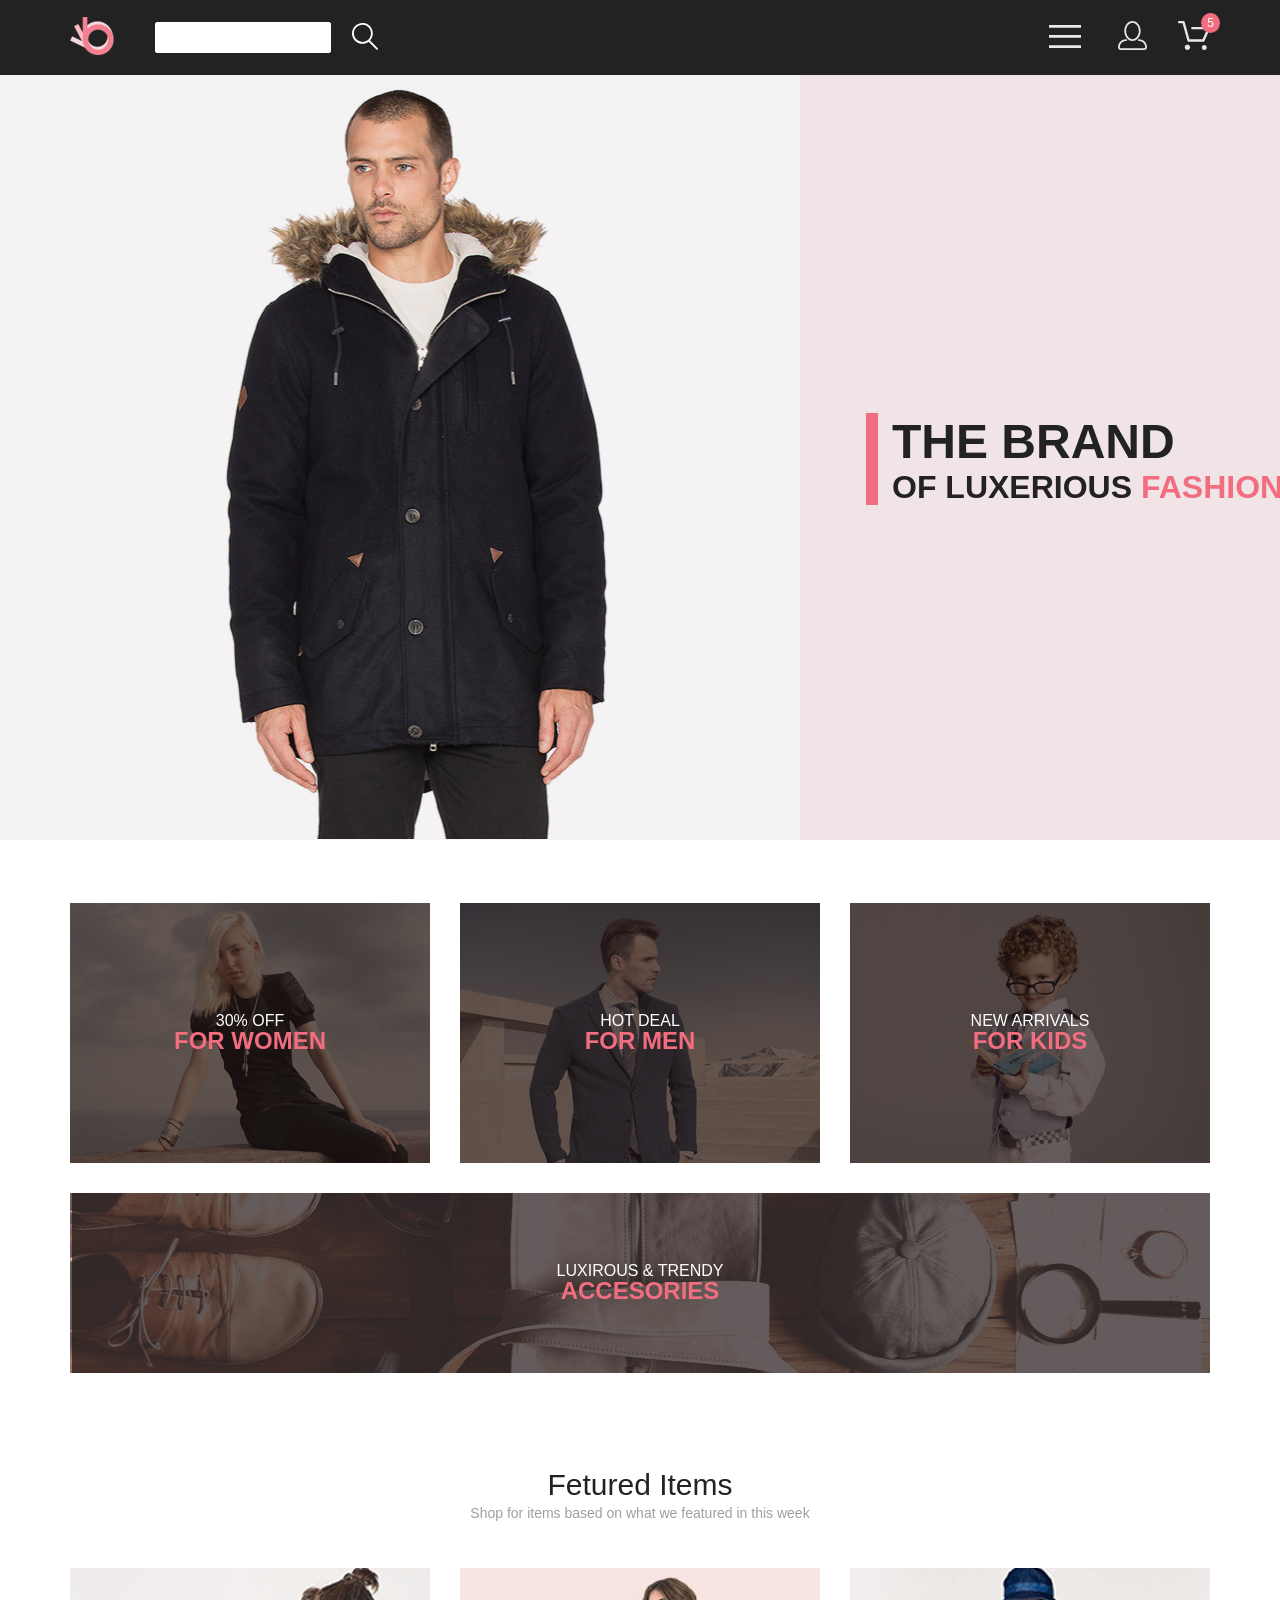
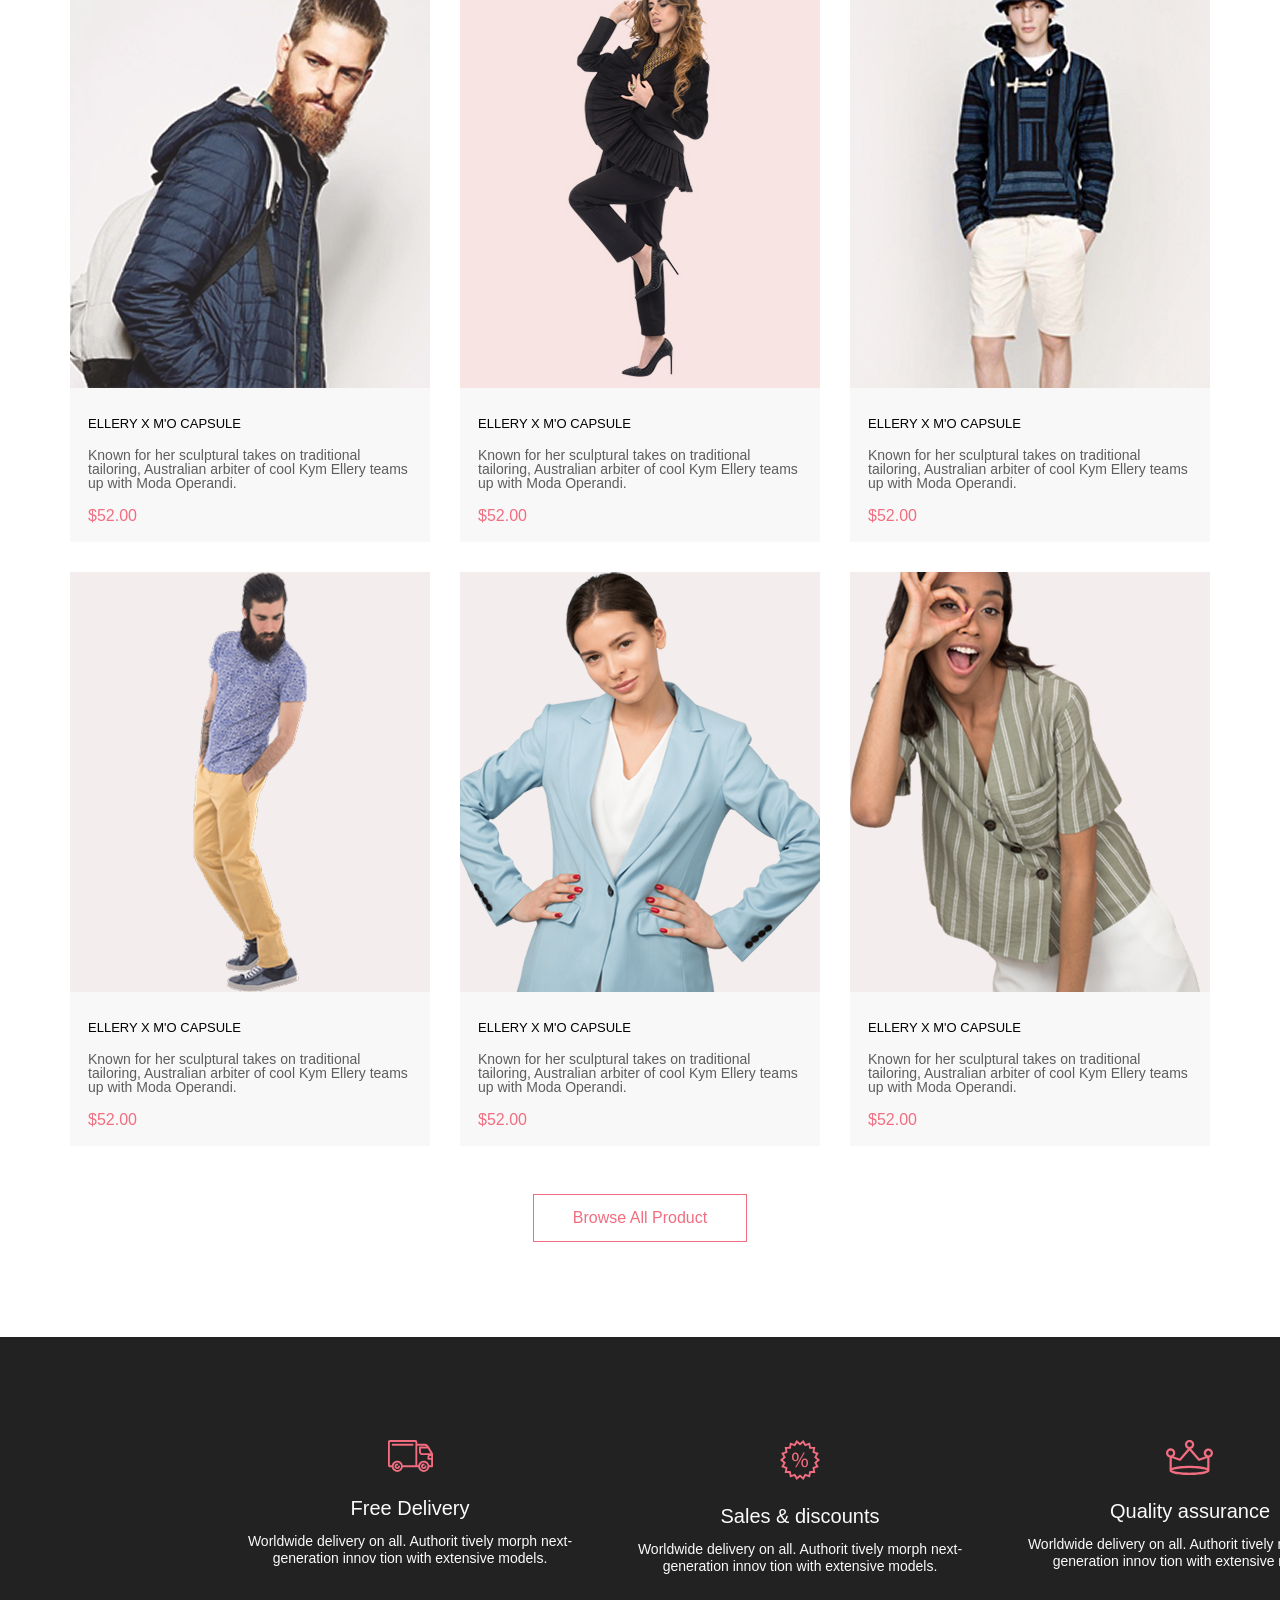
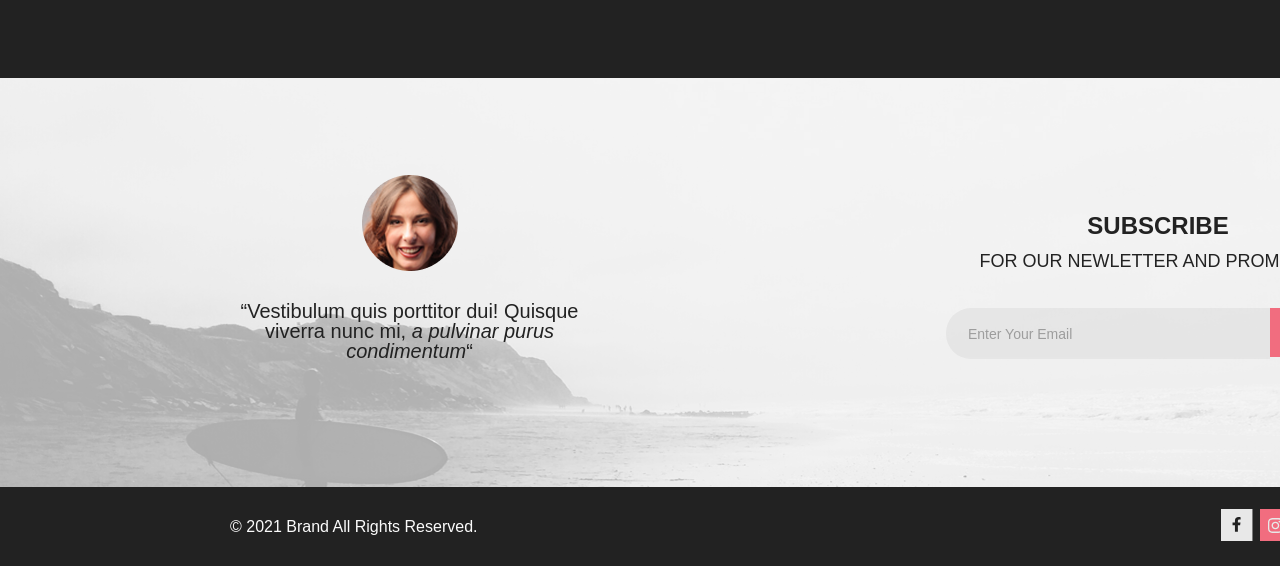
==== commit bf2c0f78: "resistration.html and index.html reworking complete" ====
--- a/index.html
+++ b/index.html
@@ -6,31 +6,60 @@
     <meta name="viewport" content="width=device-width, initial-scale=1.0">
     <link rel="stylesheet" href="css/reset.css">
     <link rel="stylesheet" href="css/style.css">
-    <title>Document</title>
+    <title>Shop</title>
 </head>
 
 <body class="page">
     <header class="header">
         <div class="container header__wrp">
             <div class="header__wrp-controls">
-                <img class="header__logo" src="img/logo.svg" alt="logo">
-                <img class="header__search" src="img/loupe.svg" alt="search">
+                <a href="index.html"><img class="header__logo" src="img/logo.svg" alt="logo"></a>
+                <label>
+                    <input class="header__search_input" type="text">
+                    <span class="visually-hidden">Search</span>
+                </label>
+                <button class="header__search header__search_btn">
+                    <svg class="header__search_loope" width="26" height="27" viewBox="0 0 26 27"
+                        xmlns="http://www.w3.org/2000/svg">
+                        <path class="header__search-bgd"
+                            d="M18.0616 17.415C19.6732 15.6549 20.6302 13.3938 20.7717 11.0115C20.9133 8.62924 20.2308 6.27079 18.8389 4.33224C17.447 2.39369 15.4304 0.993102 13.1279 0.365682C10.8254 -0.261738 8.37705 -0.0777777 6.19412 0.886668C4.01119 1.85111 2.22658 3.53731 1.13999 5.66209C0.0534004 7.78686 -0.268993 10.2208 0.226949 12.5552C0.722891 14.8896 2.00696 16.9823 3.86353 18.4818C5.7201 19.9813 8.03609 20.7963 10.4226 20.79C12.6749 20.7931 14.8665 20.059 16.6626 18.7L24.4106 26.507C24.4961 26.596 24.5985 26.6671 24.7118 26.7161C24.8252 26.765 24.9471 26.7908 25.0706 26.792C25.1943 26.7924 25.3167 26.7673 25.4303 26.7182C25.5438 26.6692 25.6461 26.5973 25.7306 26.507C25.9045 26.3261 26.0016 26.0849 26.0016 25.834C26.0016 25.583 25.9045 25.3418 25.7306 25.161L18.0616 17.415ZM1.88858 10.29C1.90141 8.60469 2.41289 6.96093 3.35854 5.56591C4.30419 4.1709 5.64168 3.08707 7.20239 2.45106C8.7631 1.81505 10.4772 1.65533 12.1285 1.99204C13.7799 2.32875 15.2946 3.14682 16.4817 4.3431C17.6688 5.53939 18.4752 7.06035 18.7991 8.71425C19.1231 10.3681 18.9502 12.0809 18.3022 13.6367C17.6542 15.1925 16.5601 16.5216 15.1578 17.4564C13.7555 18.3913 12.1079 18.8901 10.4226 18.89C8.15112 18.8791 5.97677 17.9675 4.37679 16.3551C2.77681 14.7427 1.88193 12.5614 1.88858 10.29Z" />
+                    </svg>
+                </button>
             </div>
             <div class="header__wrp-controls">
-                <button class="header__menu-btn" type="button"><img src="img/burger.svg" alt="burger"></button>
-                <a class="header__link" href="#"><img src="img/registration.svg" alt="registration"></a>
-                <a class="header__link" href="#"><img src="img/cart.svg" alt="cart"></a>
-            </div>
-            <nav class="header__nav">
-                <h2 class="header__nav-title">MENU</h2>
+                <button class="header__menu-btn" id="burger" type="button"><svg class="icon-color_static" width="32"
+                        height="23" viewBox="0 0 32 23" xmlns="http://www.w3.org/2000/svg">
+                        <path d="M0 23V20.31H32V23H0ZM0 12.76V10.07H32V12.76H0ZM0 2.69V0H32V2.69H0Z" />
+                    </svg></button>
+                <a class="header__reg" href="registration.html"><svg class="icon-color_static" width="29" height="29"
+                        viewBox="0 0 29 29" xmlns="http://www.w3.org/2000/svg">
+                        <path
+                            d="M14.5 19.937C19 19.937 22.656 15.464 22.656 9.968C22.656 4.472 19 0 14.5 0C13.3631 0.0217413 12.2463 0.303398 11.2351 0.823397C10.2239 1.34339 9.34507 2.08794 8.66602 3C7.12663 4.99573 6.30819 7.45381 6.34399 9.974C6.34399 15.465 10 19.937 14.5 19.937ZM14.5 1.813C18 1.813 20.844 5.472 20.844 9.969C20.844 14.466 17.998 18.125 14.5 18.125C11.002 18.125 8.15603 14.465 8.15503 9.969C8.15403 5.473 11 1.813 14.5 1.813ZM20.844 18.125C20.6036 18.125 20.373 18.2205 20.203 18.3905C20.033 18.5605 19.9375 18.7911 19.9375 19.0315C19.9375 19.2719 20.033 19.5025 20.203 19.6725C20.373 19.8425 20.6036 19.938 20.844 19.938C22.526 19.9399 24.1386 20.6088 25.3279 21.7982C26.5172 22.9875 27.1861 24.6 27.188 26.282C27.1875 26.5221 27.0918 26.7523 26.922 26.9221C26.7522 27.0918 26.5221 27.1875 26.282 27.188H2.71997C2.47985 27.1875 2.24975 27.0918 2.07996 26.9221C1.91016 26.7523 1.81449 26.5221 1.81396 26.282C1.81608 24.6001 2.48517 22.9877 3.67444 21.7985C4.86371 20.6092 6.47608 19.9401 8.15796 19.938C8.39824 19.938 8.62868 19.8425 8.79858 19.6726C8.96849 19.5027 9.06396 19.2723 9.06396 19.032C9.06396 18.7917 8.96849 18.5613 8.79858 18.3914C8.62868 18.2215 8.39824 18.126 8.15796 18.126C5.99541 18.1279 3.92201 18.9875 2.39258 20.5164C0.863144 22.0453 0.00264777 24.1185 0 26.281C0.000794067 27.0019 0.287502 27.693 0.797241 28.2027C1.30698 28.7125 1.99811 28.9992 2.71899 29H26.282C27.0027 28.9989 27.6936 28.7121 28.2031 28.2024C28.7126 27.6927 28.9992 27.0017 29 26.281C28.9974 24.1187 28.1372 22.0457 26.6083 20.5168C25.0793 18.9878 23.0063 18.1276 20.844 18.125Z" />
+                    </svg></a>
+                <a class="header__cart" href="cart.html"><svg class="icon-color_static" width="32" height="29"
+                        viewBox="0 0 32 29" xmlns="http://www.w3.org/2000/svg">
+                        <path
+                            d="M26.2009 29C25.5532 28.9738 24.9415 28.6948 24.4972 28.2227C24.0529 27.7506 23.8114 27.1232 23.8245 26.475C23.8376 25.8269 24.1043 25.2097 24.5673 24.7559C25.0303 24.3022 25.6527 24.048 26.301 24.048C26.9493 24.048 27.5717 24.3022 28.0347 24.7559C28.4977 25.2097 28.7644 25.8269 28.7775 26.475C28.7906 27.1232 28.549 27.7506 28.1047 28.2227C27.6604 28.6948 27.0488 28.9738 26.401 29H26.2009ZM6.75293 26.32C6.75293 25.79 6.91011 25.2718 7.20459 24.8311C7.49907 24.3904 7.91764 24.0469 8.40735 23.844C8.89705 23.6412 9.43594 23.5881 9.95581 23.6915C10.4757 23.7949 10.9532 24.0502 11.328 24.425C11.7028 24.7998 11.9581 25.2773 12.0615 25.7972C12.1649 26.317 12.1118 26.8559 11.9089 27.3456C11.7061 27.8353 11.3626 28.2539 10.9219 28.5483C10.4812 28.8428 9.96304 29 9.43298 29C9.08087 29.0003 8.73212 28.9311 8.40674 28.7966C8.08136 28.662 7.78569 28.4646 7.53662 28.2158C7.28755 27.9669 7.09001 27.6713 6.9552 27.3461C6.82039 27.0208 6.75098 26.6721 6.75098 26.32H6.75293ZM10.553 20.686C10.2935 20.6868 10.0409 20.6024 9.83411 20.4457C9.62727 20.2891 9.47758 20.0689 9.40796 19.819L4.57495 2.36401H1.18201C0.868521 2.36401 0.567859 2.23947 0.346191 2.01781C0.124523 1.79614 0 1.49549 0 1.18201C0 0.868519 0.124523 0.567873 0.346191 0.346205C0.567859 0.124537 0.868521 5.81268e-06 1.18201 5.81268e-06H5.46301C5.7225 -0.00080736 5.97504 0.0837201 6.18176 0.240568C6.38848 0.397416 6.53784 0.617884 6.60693 0.868006L11.4399 18.323H24.6179L29.001 8.27501H14.401C14.2428 8.27961 14.0854 8.25242 13.9379 8.19507C13.7904 8.13771 13.6559 8.05134 13.5424 7.94108C13.4288 7.83082 13.3386 7.69891 13.277 7.55315C13.2154 7.40739 13.1836 7.25075 13.1836 7.0925C13.1836 6.93426 13.2154 6.77762 13.277 6.63186C13.3386 6.4861 13.4288 6.35419 13.5424 6.24393C13.6559 6.13367 13.7904 6.0473 13.9379 5.98994C14.0854 5.93259 14.2428 5.90541 14.401 5.91001H30.814C31.0097 5.90996 31.2022 5.95866 31.3744 6.05172C31.5465 6.14478 31.6928 6.27926 31.7999 6.44301C31.9078 6.60729 31.9734 6.79569 31.9908 6.99145C32.0083 7.18721 31.9771 7.38424 31.9 7.565L26.495 19.977C26.4026 20.1876 26.251 20.3668 26.0585 20.4927C25.866 20.6186 25.641 20.6858 25.411 20.686H10.553Z" />
+                    </svg></a>
+            </div>
+            <nav class="header__nav" id="menu">
+                <h2 class="header__nav-title">menu</h2>
                 <ul class="header__menu-list">
                     <li class="header__menu-item menu-item">
                         <h3 class="menu-item__title">man</h3>
                         <ul class="menu-item__sub-list">
-                            <li class="menu-item__sub-item">Accessories</li>
-                            <li class="menu-item__sub-item">Bags</li>
-                            <li class="menu-item__sub-item">Denim</li>
-                            <li class="menu-item__sub-item">T-Shirts</li>
+                            <a class="menu-item__link" href="">
+                                <li class="menu-item__sub-item">Accessories</li>
+                            </a>
+                            <a class="menu-item__link" href="">
+                                <li class="menu-item__sub-item">Bags</li>
+                            </a>
+                            <a class="menu-item__link" href="">
+                                <li class="menu-item__sub-item">Denim</li>
+                            </a>
+                            <a class="menu-item__link" href="">
+                                <li class="menu-item__sub-item">T-Shirts</li>
+                            </a>
                         </ul>
                     </li>
                 </ul>
@@ -38,11 +67,21 @@
                     <li class="header__menu-item menu-item">
                         <h3 class="menu-item__title">woman</h3>
                         <ul class="menu-item__sub-list">
-                            <li class="menu-item__sub-item">Accessories</li>
-                            <li class="menu-item__sub-item">Jackets & Coats</li>
-                            <li class="menu-item__sub-item">Polos</li>
-                            <li class="menu-item__sub-item">T-Shirts</li>
-                            <li class="menu-item__sub-item">Shirts</li>
+                            <a class="menu-item__link" href="">
+                                <li class="menu-item__sub-item">Accessories</li>
+                            </a>
+                            <a class="menu-item__link" href="">
+                                <li class="menu-item__sub-item">Jackets & Coats</li>
+                            </a>
+                            <a class="menu-item__link" href="">
+                                <li class="menu-item__sub-item">Polos</li>
+                            </a>
+                            <a class="menu-item__link" href="">
+                                <li class="menu-item__sub-item">T-Shirts</li>
+                            </a>
+                            <a class="menu-item__link" href="">
+                                <li class="menu-item__sub-item">Shirts</li>
+                            </a>
                         </ul>
                     </li>
                 </ul>
@@ -50,17 +89,30 @@
                     <li class="header__menu-item menu-item">
                         <h3 class="menu-item__title">kids</h3>
                         <ul class="menu-item__sub-list">
-                            <li class="menu-item__sub-item">Accessories</li>
-                            <li class="menu-item__sub-item">Jackets & Coats</li>
-                            <li class="menu-item__sub-item">Polos</li>
-                            <li class="menu-item__sub-item">T-Shirts</li>
-                            <li class="menu-item__sub-item">Shirts</li>
-                            <li class="menu-item__sub-item">Bags</li>
+                            <a class="menu-item__link" href="">
+                                <li class="menu-item__sub-item">Accessories</li>
+                            </a>
+                            <a class="menu-item__link" href="">
+                                <li class="menu-item__sub-item">Jackets & Coats</li>
+                            </a>
+                            <a class="menu-item__link" href="">
+                                <li class="menu-item__sub-item">Polos</li>
+                            </a>
+                            <a class="menu-item__link" href="">
+                                <li class="menu-item__sub-item">T-Shirts</li>
+                            </a>
+                            <a class="menu-item__link" href="">
+                                <li class="menu-item__sub-item">Shirts</li>
+                            </a>
+                            <a class="menu-item__link" href="">
+                                <li class="menu-item__sub-item">Bags</li>
+                            </a>
                         </ul>
                     </li>
                 </ul>
             </nav>
         </div>
+        <div class="wrp" id="wrp"></div>
     </header>
     <main>
         <section class="brand">
@@ -102,6 +154,8 @@
                         of cool Kym Ellery
                         teams up with Moda Operandi.</p>
                     <p class="fetured__price">$52.00</p>
+                    <div class="fetured__overlay"></div>
+                    <button class="fetured__card-btn">Add to cart</button>
                 </li>
                 <li class="fetured__item">
                     <img class="fetured__img" src="img/product-2.jpg" alt="product-2">
@@ -110,6 +164,8 @@
                         of cool Kym Ellery
                         teams up with Moda Operandi.</p>
                     <p class="fetured__price">$52.00</p>
+                    <div class="fetured__overlay"></div>
+                    <button class="fetured__card-btn">Add to cart</button>
                 </li>
                 <li class="fetured__item">
                     <img class="fetured__img" src="img/product-3.jpg" alt="product-3">
@@ -118,6 +174,8 @@
                         of cool Kym Ellery
                         teams up with Moda Operandi.</p>
                     <p class="fetured__price">$52.00</p>
+                    <div class="fetured__overlay"></div>
+                    <button class="fetured__card-btn">Add to cart</button>
                 </li>
                 <li class="fetured__item">
                     <img class="fetured__img" src="img/product-4.jpg" alt="product-4">
@@ -126,6 +184,8 @@
                         of cool Kym Ellery
                         teams up with Moda Operandi.</p>
                     <p class="fetured__price">$52.00</p>
+                    <div class="fetured__overlay"></div>
+                    <button class="fetured__card-btn">Add to cart</button>
                 </li>
                 <li class="fetured__item">
                     <img class="fetured__img" src="img/product-5.jpg" alt="product-5">
@@ -134,6 +194,8 @@
                         of cool Kym Ellery
                         teams up with Moda Operandi.</p>
                     <p class="fetured__price">$52.00</p>
+                    <div class="fetured__overlay"></div>
+                    <button class="fetured__card-btn">Add to cart</button>
                 </li>
                 <li class="fetured__item">
                     <img class="fetured__img" src="img/product-6.jpg" alt="product-6">
@@ -142,6 +204,8 @@
                         of cool Kym Ellery
                         teams up with Moda Operandi.</p>
                     <p class="fetured__price">$52.00</p>
+                    <div class="fetured__overlay"></div>
+                    <button class="fetured__card-btn">Add to cart</button>
                 </li>
             </ul>
             <div class="fetured__btn_wrp">
@@ -149,7 +213,7 @@
             </div>
         </section>
         <section class="promo">
-
+            <h2 class="visually-hidden">promo actions</h2>
             <div class="promo__wrp container">
                 <ul class="promo__list">
                     <li class="promo__item">
@@ -182,8 +246,8 @@
         </section>
     </main>
     <footer class="footer">
-        <div class="footer__wrp">
-            <div class="footer__box container">
+        <div class="footer__wrp container">
+            <div class="footer__box">
                 <img class="footer__box-img" src="img/foto.png" alt="foto">
                 <p class="footer__box-text">“Vestibulum quis porttitor dui! Quisque viverra nunc mi, <span
                         class="footer__box--italic">a pulvinar purus
@@ -193,7 +257,14 @@
                 <p class="footer__subscribe-title">subscribe</p>
                 <p class="footer__subscribe-subtitle">
                     for our newletter and promotion</p>
-                <div class="footer__subscribe-form">Здесь будет форма</div>
+                <form class="footer__subscribe-form" action="">
+                    <label>
+                        <input class="footer__subscribe-input" type="email" name="subscribe" id="subscribe"
+                            placeholder="Enter Your Email" required>
+                        <span class="visually-hidden">Subscribe mail</span>
+                    </label>
+                    <button class="footer__subscribe-btn" type="submit">Subscribe</button>
+                </form>
             </div>
         </div>
         <div class="footer__socials">
@@ -201,21 +272,81 @@
                 <p class="footer__socials_text">© 2021 Brand All Rights Reserved.</p>
                 <ul class="footer__socials_list">
                     <li class="footer__socials_item">
-                        <img src="img/f.svg" alt="facebook">
+                        <h2 class="visually-hidden">facebook</h2>
+                        <a class="footer__socials_link" href="#"> <svg class="icon-color_static" width="32" height="32"
+                                viewBox="0 0 32 32" xmlns="http://www.w3.org/2000/svg">
+                                <path d="M31.4506 0H0V32H31.4506V0Z" />
+                                <path class="icon-color_social--letter"
+                                    d="M19.0884 16.28L19.5069 13.616H16.8902V11.8873C16.8902 11.1585 17.2557 10.4481 18.4277 10.4481H19.6172V8.17997C19.6172 8.17997 18.5377 8 17.5056 8C15.3507 8 13.9422 9.27593 13.9422 11.5857V13.616H11.5469V16.28H13.9422V22.72H16.8902V16.28H19.0884Z" />
+                            </svg></a>
                     </li>
                     <li class="footer__socials_item">
-                        <img src="img/i.svg" alt="instagram">
+                        <h2 class="visually-hidden">instagram</h2>
+                        <a class="footer__socials_link--insta" href="#"> <svg class="icon-color_social--insta"
+                                width="32" height="32" viewBox="0 0 32 32" xmlns="http://www.w3.org/2000/svg">
+                                <path d="M31.4506 0H0V32H31.4506V0Z" />
+                                <g clip-path="url(#clip0_128_232)">
+                                    <path class="icon-color_static"
+                                        d="M15.4007 12.6816C13.2855 12.6816 11.5795 14.3849 11.5795 16.4966C11.5795 18.6083 13.2855 20.3117 15.4007 20.3117C17.5158 20.3117 19.2219 18.6083 19.2219 16.4966C19.2219 14.3849 17.5158 12.6816 15.4007 12.6816ZM15.4007 18.9769C14.0338 18.9769 12.9164 17.8646 12.9164 16.4966C12.9164 15.1287 14.0305 14.0164 15.4007 14.0164C16.7709 14.0164 17.885 15.1287 17.885 16.4966C17.885 17.8646 16.7675 18.9769 15.4007 18.9769ZM20.2695 12.5255C20.2695 13.0203 19.8704 13.4154 19.3782 13.4154C18.8827 13.4154 18.4869 13.0169 18.4869 12.5255C18.4869 12.0341 18.886 11.6357 19.3782 11.6357C19.8704 11.6357 20.2695 12.0341 20.2695 12.5255ZM22.8004 13.4287C22.7438 12.2367 22.4711 11.1808 21.5965 10.3109C20.7251 9.44097 19.6675 9.1687 18.4736 9.10894C17.2431 9.03921 13.5549 9.03921 12.3244 9.10894C11.1338 9.16538 10.0763 9.43765 9.20159 10.3076C8.32694 11.1775 8.05755 12.2333 7.99769 13.4253C7.92785 14.6539 7.92785 18.3361 7.99769 19.5646C8.05423 20.7566 8.32694 21.8124 9.20159 22.6824C10.0763 23.5523 11.1305 23.8246 12.3244 23.8843C13.5549 23.9541 17.2431 23.9541 18.4736 23.8843C19.6675 23.8279 20.7251 23.5556 21.5965 22.6824C22.4678 21.8124 22.7405 20.7566 22.8004 19.5646C22.8702 18.3361 22.8702 14.6572 22.8004 13.4287ZM21.2107 20.8828C20.9513 21.5335 20.4491 22.0349 19.7939 22.2972C18.8128 22.6857 16.4849 22.596 15.4007 22.596C14.3165 22.596 11.9852 22.6824 11.0074 22.2972C10.3556 22.0382 9.85343 21.5369 9.5907 20.8828C9.20159 19.9033 9.29139 17.5791 9.29139 16.4966C9.29139 15.4142 9.20492 13.0867 9.5907 12.1105C9.8501 11.4597 10.3523 10.9583 11.0074 10.696C11.9885 10.3076 14.3165 10.3972 15.4007 10.3972C16.4849 10.3972 18.8162 10.3109 19.7939 10.696C20.4458 10.955 20.9479 11.4564 21.2107 12.1105C21.5998 13.09 21.51 15.4142 21.51 16.4966C21.51 17.5791 21.5998 19.9066 21.2107 20.8828Z" />
+                                </g>
+                                <defs>
+                                    <clipPath id="clip0_128_232">
+                                        <rect class="icon-color_static" width="14.8991" height="17"
+                                            transform="translate(7.94727 8)" />
+                                    </clipPath>
+                                </defs>
+                            </svg></a>
                     </li>
                     <li class="footer__socials_item">
-                        <img src="img/p.svg" alt="p">
+                        <h2 class="visually-hidden">pinteres</h2>
+                        <a class="footer__socials_link" href="#"> <svg class="icon-color_static" width="32" height="32"
+                                viewBox="0 0 32 32" xmlns="http://www.w3.org/2000/svg">
+                                <path d="M31.4506 0H0V32H31.4506V0Z" />
+                                <g clip-path="url(#clip0_128_240)">
+                                    <path class="icon-color_social--letter"
+                                        d="M16.2657 8.20312C13.081 8.20312 9.93359 10.3406 9.93359 13.8C9.93359 16 11.1628 17.25 11.9077 17.25C12.215 17.25 12.3919 16.3875 12.3919 16.1438C12.3919 15.8531 11.6563 15.2344 11.6563 14.025C11.6563 11.5125 13.5559 9.73125 16.0143 9.73125C18.1281 9.73125 19.6925 10.9406 19.6925 13.1625C19.6925 14.8219 19.0314 17.9344 16.8896 17.9344C16.1167 17.9344 15.4556 17.3719 15.4556 16.5656C15.4556 15.3844 16.275 14.2406 16.275 13.0219C16.275 10.9531 13.3604 11.3281 13.3604 13.8281C13.3604 14.3531 13.4256 14.9344 13.6584 15.4125C13.23 17.2688 12.3547 20.0344 12.3547 21.9469C12.3547 22.5375 12.4385 23.1188 12.4944 23.7094C12.5999 23.8281 12.5471 23.8156 12.7086 23.7563C14.273 21.6 14.2171 21.1781 14.9248 18.3562C15.3066 19.0875 16.2936 19.4812 17.0759 19.4812C20.3723 19.4812 21.8529 16.2469 21.8529 13.3313C21.8529 10.2281 19.1897 8.20312 16.2657 8.20312Z" />
+                                </g>
+                                <defs>
+                                    <clipPath id="clip0_128_240">
+                                        <rect class="icon-color_static" width="11.9193" height="16"
+                                            transform="translate(9.93359 8)" />
+                                    </clipPath>
+                                </defs>
+                            </svg></a>
                     </li>
                     <li class="footer__socials_item">
-                        <img src="img/t.svg" alt="twitter">
+                        <h2 class="visually-hidden">twitter</h2>
+                        <a class="footer__socials_link" href="#"> <svg class="icon-color_static" width="32" height="32"
+                                viewBox="0 0 32 32" xmlns="http://www.w3.org/2000/svg">
+                                <path d="M31.4506 0H0V32H31.4506V0Z" />
+                                <g clip-path="url(#clip0_128_236)">
+                                    <path class="icon-color_social--letter"
+                                        d="M22.2041 12.7405C22.2142 12.8826 22.2142 13.0248 22.2142 13.1669C22.2142 17.5019 18.9369 22.4969 12.947 22.4969C11.1016 22.4969 9.38733 21.9588 7.94531 21.0248C8.20751 21.0552 8.45958 21.0654 8.73186 21.0654C10.2545 21.0654 11.6562 20.5476 12.7755 19.6644C11.3436 19.6339 10.1436 18.6898 9.73016 17.3903C9.93186 17.4207 10.1335 17.441 10.3453 17.441C10.6377 17.441 10.9302 17.4004 11.2024 17.3294C9.71002 17.0248 8.59066 15.705 8.59066 14.1111V14.0705C9.02426 14.3141 9.5285 14.4664 10.0629 14.4867C9.1856 13.8979 8.61084 12.8928 8.61084 11.7557C8.61084 11.1466 8.77215 10.5882 9.05452 10.1009C10.6579 12.0908 13.068 13.3902 15.7704 13.5324C15.72 13.2887 15.6898 13.035 15.6898 12.7811C15.6898 10.974 17.1419 9.50195 18.9469 9.50195C19.8847 9.50195 20.7318 9.89789 21.3267 10.5375C22.0628 10.3954 22.7687 10.1212 23.3939 9.74561C23.1519 10.507 22.6376 11.1466 21.962 11.5527C22.6175 11.4817 23.2528 11.2989 23.8376 11.0451C23.394 11.6948 22.8394 12.2735 22.2041 12.7405Z" />
+                                </g>
+                                <defs>
+                                    <clipPath id="clip0_128_236">
+                                        <rect class="icon-color_static" width="15.8924" height="16"
+                                            transform="translate(7.94531 8)" />
+                                    </clipPath>
+                                </defs>
+                            </svg></a>
                     </li>
                 </ul>
             </div>
         </div>
     </footer>
 </body>
+<script>
+    let button = document.getElementById('burger');
+
+    let navigation = document.getElementById('menu');
+
+    let wrp = document.getElementById('wrp');
+
+    button.addEventListener('click', function () {
+        navigation.classList.toggle('display-block');
+        wrp.classList.toggle('display-block');
+    });
+</script>
 
 </html>
--- a/css/style.css
+++ b/css/style.css
@@ -8,8 +8,15 @@
     --grey: #9F9F9F;
     --text-card: #5D5D5D;
     --light-grey: #F8F8F8;
-
-}
+    --icon-color: #E8E8E8;
+    --input-subscribe: #E1E1E1;
+    --registr-bgnd: #F8F3F4;
+    --registr-color: #A4A4A4;
+    --registr-text: #B1B1B1;
+    --menu-text: #6F6E6E;
+}
+
+
 
 .page {
     font-family: "Lato", sans-serif;
@@ -40,10 +47,8 @@
 
 .header {
     background-color: var(--black);
-}
-
-.header__nav {
-    display: none;
+    max-width: 1600px;
+    margin: 0 auto;
 }
 
 .header__wrp {
@@ -51,14 +56,50 @@
     justify-content: space-between;
     align-items: center;
     min-height: 75px;
+    position: relative;
+}
+
+.header__wrp-controls {
+    display: flex;
+    align-items: center;
 }
 
 .header__logo {
     margin: 0 41px 0 0;
 }
 
-.header__link {
+.header__reg {
     margin: 0 0 0 31px;
+}
+
+.header__cart {
+    margin: 0 0 0 31px;
+    position: relative;
+}
+
+.header__cart::after {
+    position: absolute;
+    content: "5";
+    font-size: 12px;
+    line-height: 100%;
+    color: var(--white);
+    background-color: var(--pink);
+    border-radius: 50%;
+    top: -8px;
+    right: -10px;
+    padding: 4px 6px;
+}
+
+.icon-color_static:hover {
+    fill: var(--pink);
+}
+
+.icon-color_static:focus {
+    fill: var(--light-pink);
+}
+
+.icon-color_static:active {
+    fill: var(--grey);
 }
 
 .header__menu-btn {
@@ -67,7 +108,92 @@
 }
 
 .header__nav {
+    position: absolute;
+    width: 232px;
+    height: 764px;
+    background-color: var(--white);
+    color: var(--black);
+    right: -232px;
+    top: 75px;
     display: none;
+}
+
+.header__nav-title {
+    font-weight: 700;
+    font-size: 14px;
+    line-height: 100%;
+    text-transform: uppercase;
+    margin: 34px 0 27px 34px;
+}
+
+.menu-item__title {
+    font-weight: 400;
+    font-size: 14px;
+    line-height: 100%;
+    color: var(--pink);
+    text-transform: uppercase;
+    margin: 20px 0 12px 33px;
+}
+
+.menu-item__sub-item {
+    font-weight: 400;
+    font-size: 14px;
+    line-height: 100%;
+    color: var(--menu-text);
+    margin: 0 0 11px 54px;
+}
+
+.menu-item__link {
+    text-decoration: none;
+}
+
+/* .header-burger:hover+.header__nav,
+.header-burger:focus+.header__nav {
+    display: block;
+} */
+
+.header__nav:hover {
+    display: block;
+}
+
+.wrp {
+    width: 100%;
+    display: none;
+}
+
+.display-block {
+    display: block;
+}
+
+
+.header__search {
+    fill: var(--white);
+}
+
+.header__search_btn {
+    background-color: var(--black);
+    border: 0;
+    margin-right: 15px;
+}
+
+.header__search_loope:hover {
+    fill: var(--pink);
+}
+
+.header__search_loope:focus {
+    fill: var(--light-pink);
+}
+
+.header__search_loope:active {
+    fill: var(--grey);
+}
+
+.header__search_input {
+    width: 170px;
+    height: 27px;
+    border: 1px solid var(--white);
+    border-radius: 2px;
+    margin-right: 15px;
 }
 
 .brand {
@@ -90,13 +216,17 @@
     line-height: 58px;
     text-transform: uppercase;
     color: var(--black);
+    position: relative;
 }
 
 .brand__title::after {
     content: " ";
+    position: absolute;
     width: 12px;
     height: 92px;
     background-color: var(--pink);
+    left: -26px;
+    top: -0;
 
 }
 
@@ -202,6 +332,7 @@
     width: 360px;
     margin-bottom: 30px;
     background-color: var(--light-grey);
+    position: relative;
 }
 
 .fetured__heading {
@@ -230,6 +361,63 @@
     color: var(--pink);
     margin: 18px;
     box-sizing: border-box;
+}
+
+.fetured__overlay {
+    width: 100%;
+    min-height: 580px;
+    background: rgba(0, 0, 0, 0.3);
+    position: absolute;
+    top: 0;
+}
+
+.fetured__card-btn {
+    position: absolute;
+    top: 50%;
+    left: 50%;
+    transform: translate(-50%, -50%);
+    padding: 15px 15px 15px 50px;
+    background-color: transparent;
+    color: var(--white);
+    border: 1px solid var(--white);
+    font-weight: 400;
+    font-size: 14px;
+    line-height: 100%;
+}
+
+.fetured__card-btn:hover {
+    background-color: var(--grey);
+    border: 1px solid var(--black);
+}
+
+.fetured__card-btn:focus {
+    background-color: var(--pink);
+}
+
+.fetured__card-btn:active {
+    color: var(--black);
+}
+
+.fetured__card-btn::before {
+    content: "";
+    width: 26px;
+    height: 24px;
+    background-image: url(../img/cart.svg);
+    background-size: 26px 24px;
+    left: 16px;
+    top: 10px;
+    position: absolute;
+}
+
+
+.fetured__overlay,
+.fetured__card-btn {
+    display: none;
+}
+
+.fetured__item:hover .fetured__card-btn,
+.fetured__item:hover .fetured__overlay {
+    display: block;
 }
 
 .fetured__btn_wrp {
@@ -248,8 +436,28 @@
     background-color: var(--white);
 }
 
+.fetured__btn:hover {
+    color: var(--white);
+    border: 1px solid var(--pink);
+    background-color: var(--pink);
+}
+
+.fetured__btn:active {
+    color: var(--grey);
+    border: 1px solid var(--grey);
+    background-color: var(--white);
+}
+
+.fetured__btn:focus {
+    color: var(--pink);
+    border: 1px solid var(--grey);
+    background-color: var(--light-pink);
+}
+
 .promo {
     background-color: var(--black);
+    width: 1600px;
+    margin: 0 auto;
     padding: 103px 0;
 }
 
@@ -279,15 +487,18 @@
     text-align: center;
 }
 
-.footer__wrp {
+.footer {
     width: 1600px;
     height: 100%;
     margin: 0 auto;
     background-image: url(../img/bgi_footer.png);
     background-repeat: no-repeat;
-    display: flex;
-    /* justify-content: space-between;
-    flex-grow: 1; */
+
+}
+
+.footer__wrp {
+    display: flex;
+    justify-content: space-between;
 }
 
 .footer__box {
@@ -324,6 +535,7 @@
     line-height: 167%;
     color: var(--black);
     text-transform: uppercase;
+    margin-bottom: 32px;
 }
 
 .footer__subscribe-title {
@@ -334,8 +546,52 @@
     text-transform: uppercase;
 }
 
+.footer__subscribe-form {
+    display: flex;
+}
+
+.footer__subscribe-input {
+    width: 300px;
+    height: 49px;
+    opacity: 67%;
+    font-weight: 400;
+    font-size: 14px;
+    line-height: 100%;
+    vertical-align: middle;
+    background-color: var(--input-subscribe);
+    color: var(--black);
+    border: 0;
+    padding-left: 22px;
+    border-radius: 25px 0 0 25px;
+}
+
+.footer__subscribe-btn {
+    width: 100px;
+    height: 49px;
+    background-color: var(--pink);
+    border-radius: 0 25px 25px 0;
+    color: var(--white);
+    font-weight: 400;
+    font-size: 14px;
+    line-height: 100%;
+    text-align: center;
+    vertical-align: middle;
+    border: 0;
+}
+
+.footer__subscribe-btn:hover {
+    background-color: var(--light-pink);
+    color: var(--pink);
+}
+
+.footer__subscribe-btn:active {
+    color: var(--grey);
+}
+
 .footer__socials {
     background-color: var(--black);
+    width: 1600px;
+    margin: 0 auto;
 }
 
 .footer__socials_wrp {
@@ -358,4 +614,233 @@
 
 .footer__socials_item {
     margin-left: 7px;
+}
+
+.icon-color_static {
+    fill: var(--icon-color);
+}
+
+.footer__socials_link:hover .icon-color_static {
+    fill: var(--pink);
+}
+
+.icon-color_social--letter {
+    fill: var(--black);
+}
+
+.footer__socials_link:hover .icon-color_social--letter {
+    fill: var(--icon-color);
+}
+
+.footer__socials_link:active .icon-color_social--letter {
+    fill: var(--grey);
+}
+
+.footer__socials_link:focus .icon-color_social--letter {
+    fill: var(--black);
+}
+
+.icon-color_social--insta {
+    fill: var(--pink);
+}
+
+.footer__socials_link--insta:hover .icon-color_social--insta {
+    fill: var(--icon-color);
+}
+
+.footer__socials_link--insta:hover .icon-color_static {
+    fill: var(--pink);
+}
+
+.footer__socials_link--insta:focus .icon-color_static {
+    fill: var(--black);
+}
+
+.footer__socials_link--insta:active .icon-color_static {
+    fill: var(--grey);
+}
+
+.registration {
+    width: 1600px;
+    height: 148px;
+    margin: 0 auto;
+    background-color: var(--registr-bgnd);
+}
+
+.registration__header {
+    height: 148px;
+    display: flex;
+    align-items: center;
+}
+
+.registration__title {
+    text-transform: uppercase;
+    font-weight: 400;
+    font-size: 24px;
+    line-height: 100%;
+    color: var(--pink);
+}
+
+.registration__wrp {
+    background-color: var(--white);
+    display: flex;
+    margin-top: 64px;
+    /* flex-grow: 1; */
+}
+
+.fieldset {
+    border: none;
+}
+
+.registration__legend {
+    font-weight: 400;
+    font-size: 16px;
+    line-height: 100%;
+    color: var(--black);
+    margin-bottom: 20px;
+}
+
+.registration__form_name,
+.registration__form_login {
+    display: flex;
+    flex-direction: column;
+}
+
+.registration__first-name,
+.registration__last-name,
+.registration__email,
+.registration__password {
+    width: 360px;
+    height: 45px;
+    border: 1px solid var(--registr-color);
+    color: var(--registr-text);
+    font-weight: 400;
+    font-size: 13px;
+    line-height: 100%;
+    padding-left: 17px;
+}
+
+.registration__first-name,
+.registration__email {
+    margin-bottom: 20px;
+}
+
+.registration__last-name {
+    margin-bottom: 31px;
+}
+
+.registration__password {
+    margin-bottom: 15px;
+}
+
+.registration__form_gender {
+    display: flex;
+    margin-bottom: 33px;
+}
+
+.registration__gender {
+    display: none;
+    padding-left: 27px;
+}
+
+.registration__gender_label {
+    margin-right: 20px;
+    position: relative;
+}
+
+.registration__gender_span {
+    font-weight: 400;
+    font-size: 11px;
+    line-height: 100%;
+    color: var(--black);
+    padding-left: 27px;
+}
+
+
+.registration__gender_label::before {
+    position: absolute;
+    content: "";
+    width: 17px;
+    height: 17px;
+    border-radius: 50%;
+    border: 1px solid var(--registr-color);
+}
+
+.registration__gender:checked+.registration__gender_label::before {
+    background: var(--registr-color);
+    background-size: 10px 10px;
+}
+
+.registration__form_text {
+    width: 360px;
+    font-weight: 400;
+    font-size: 13px;
+    line-height: 100%;
+    color: var(--registr-text);
+    margin-bottom: 39px;
+}
+
+.registration__btn {
+    padding: 16px 29px;
+    border: none;
+    background-color: var(--pink);
+    margin-bottom: 96px;
+    color: var(--white);
+}
+
+.registration__btn:active {
+    background-color: var(--light-pink);
+}
+
+.registration__btn:hover {
+    color: var(--grey);
+    border: 1px solid var(--grey);
+}
+
+.registration__btn:focus {
+    color: var(--grey);
+    /* border: 1px solid var(--grey); */
+    outline: 1px solid var(--grey);
+}
+
+
+.registration__content {
+    margin-left: 128px;
+}
+
+.registration__content_title {
+    font-weight: 400;
+    font-size: 24px;
+    line-height: 100%;
+    text-transform: uppercase;
+    color: var(----total-black);
+    margin-bottom: 22px;
+}
+
+.registration__content_text {
+    font-weight: 400;
+    font-size: 24px;
+    line-height: 100%;
+    color: var(----total-black);
+    margin-bottom: 21px;
+}
+
+.registration__content_item {
+    font-weight: 400;
+    font-size: 24px;
+    line-height: 100%;
+    color: var(--total-black);
+    margin-bottom: 16px;
+    padding-left: 42px;
+    position: relative;
+}
+
+.registration__content_item::before {
+    position: absolute;
+    content: "";
+    width: 20px;
+    height: 16px;
+    background-image: url(../img/checkmark.svg);
+    background-size: 20px 16px;
+    left: 0;
 }
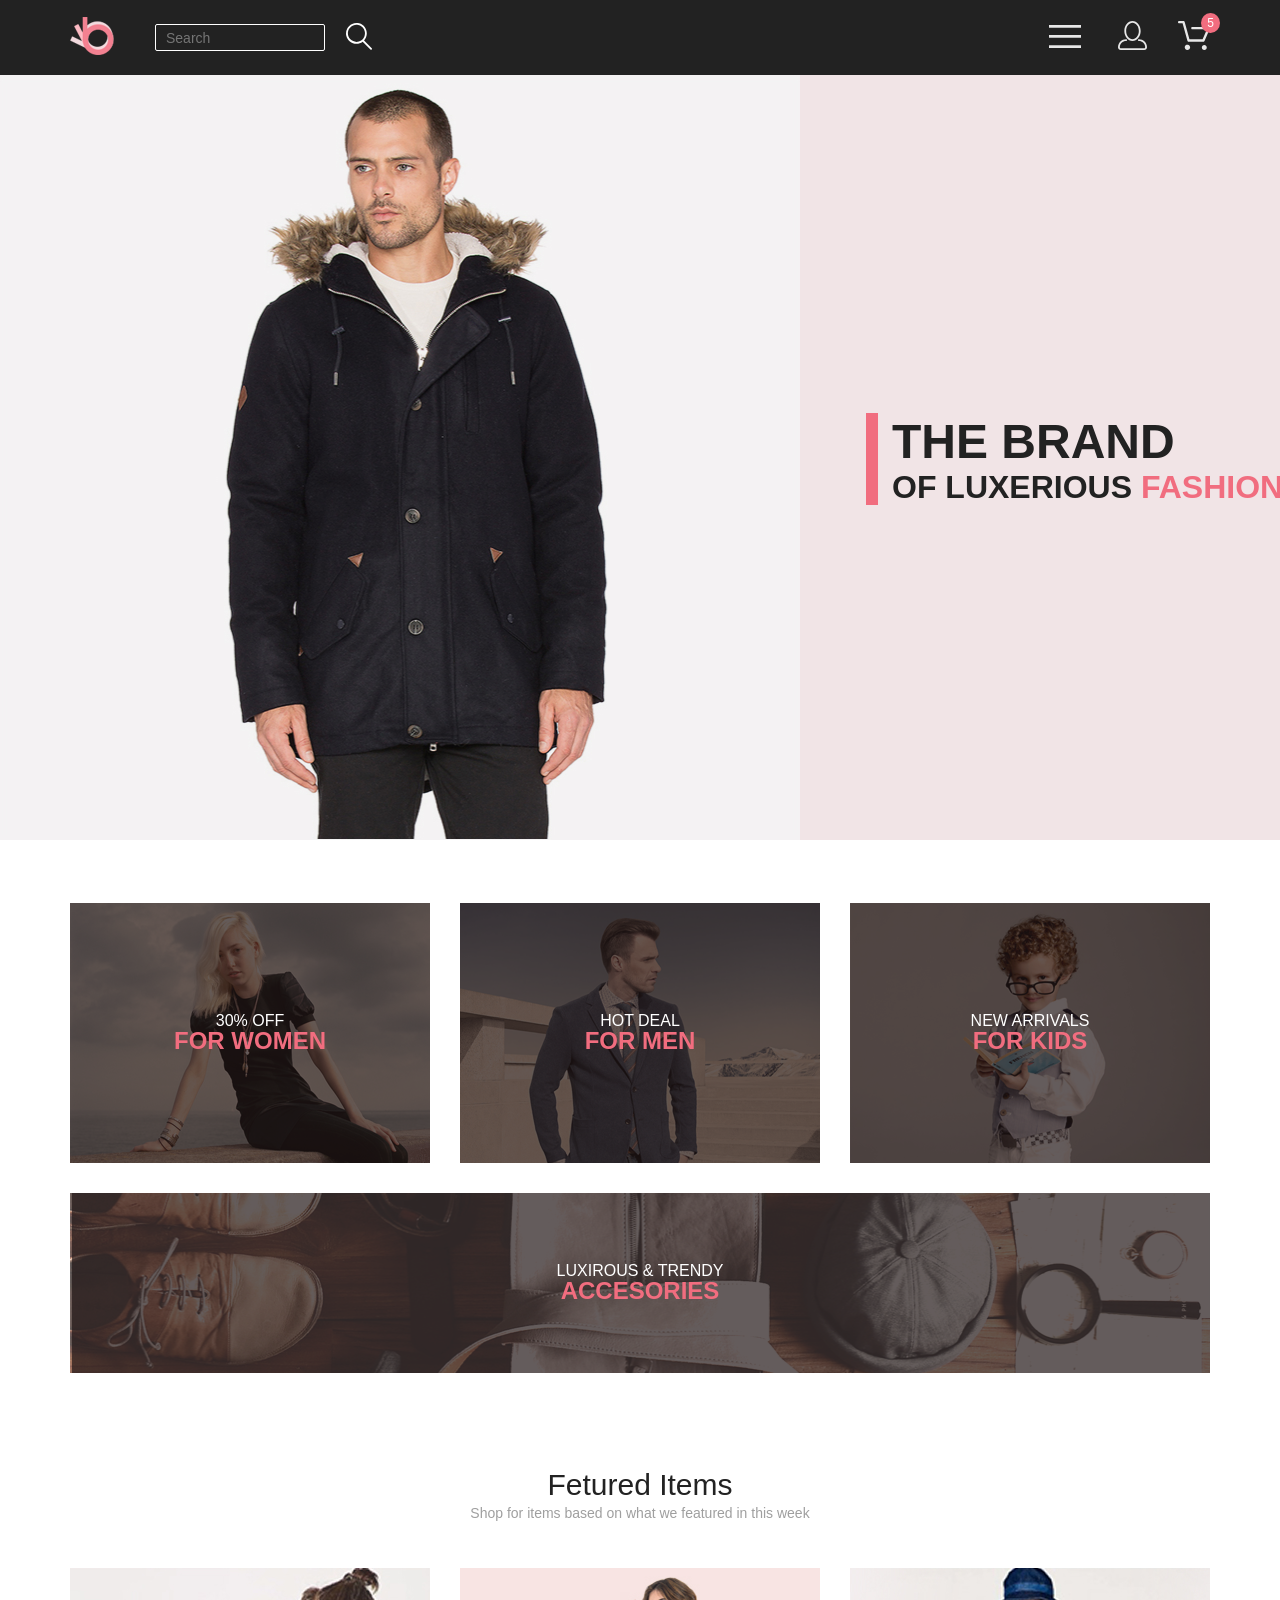
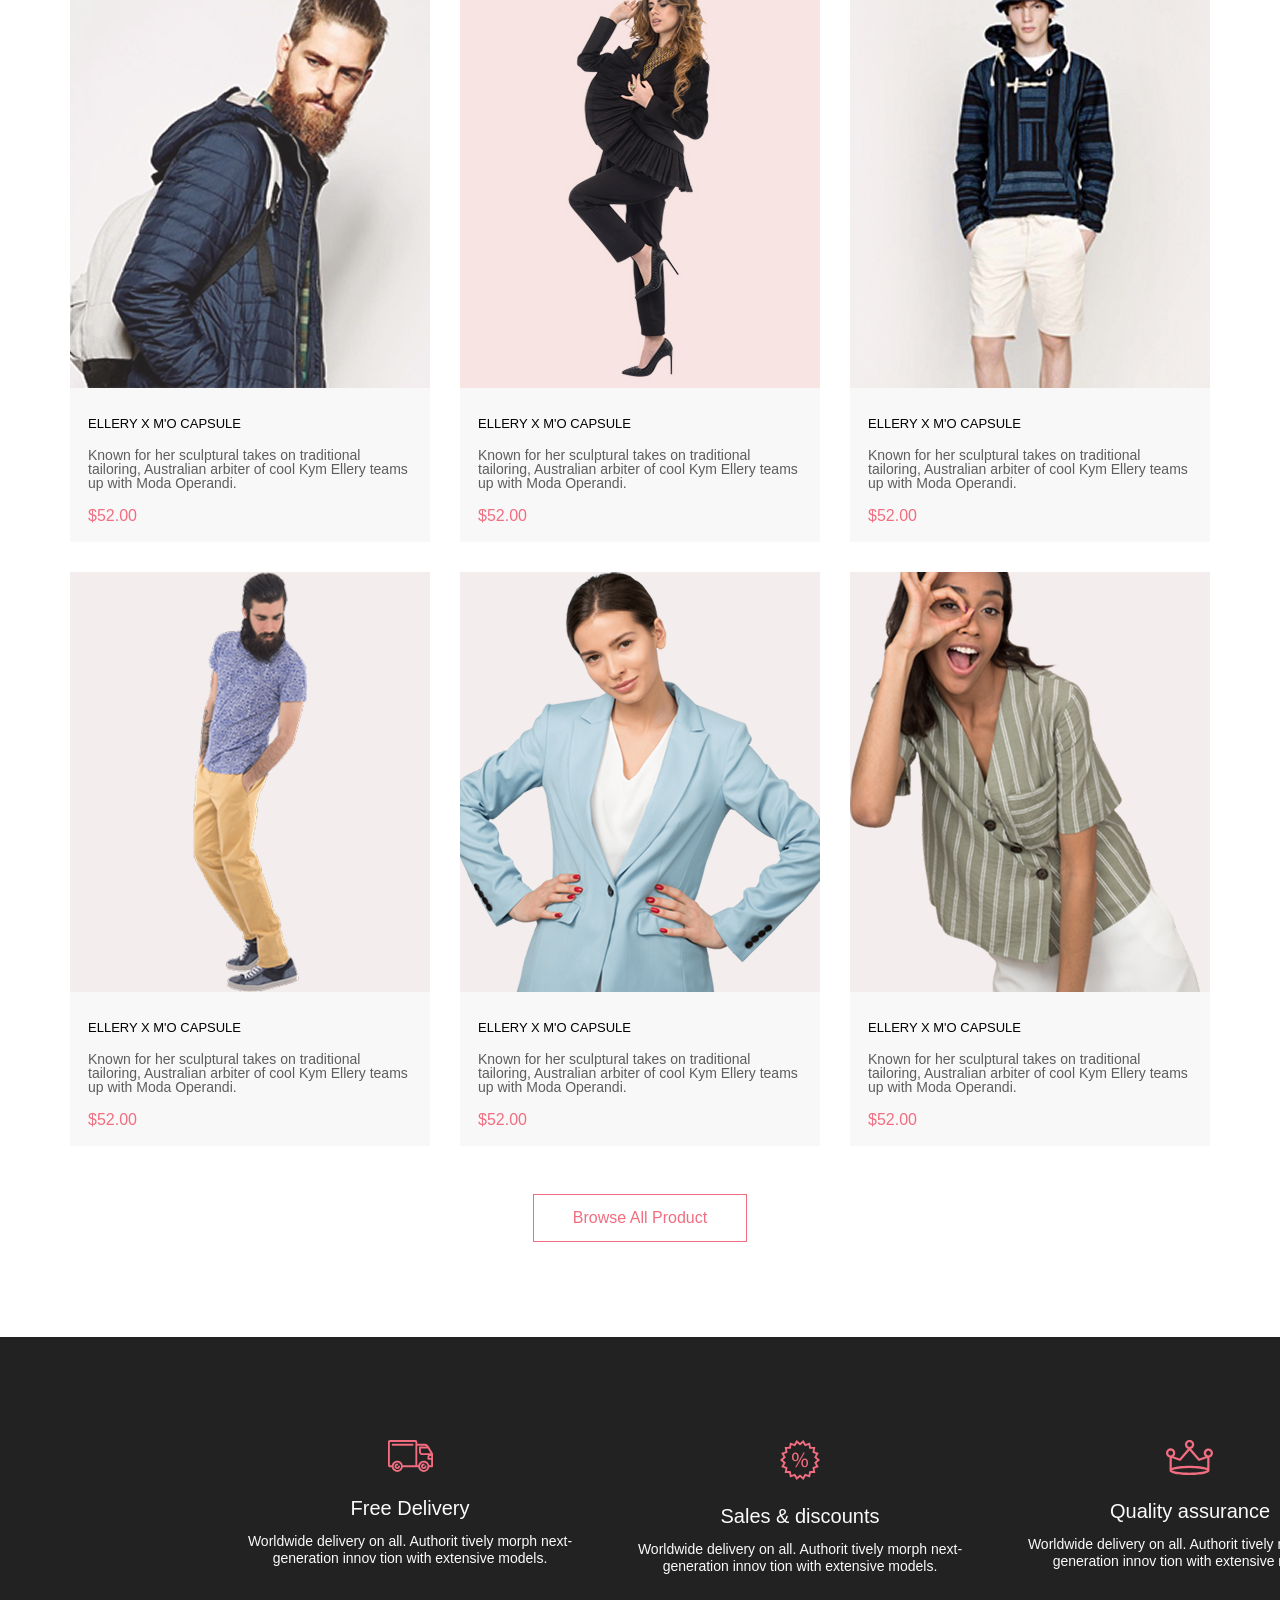
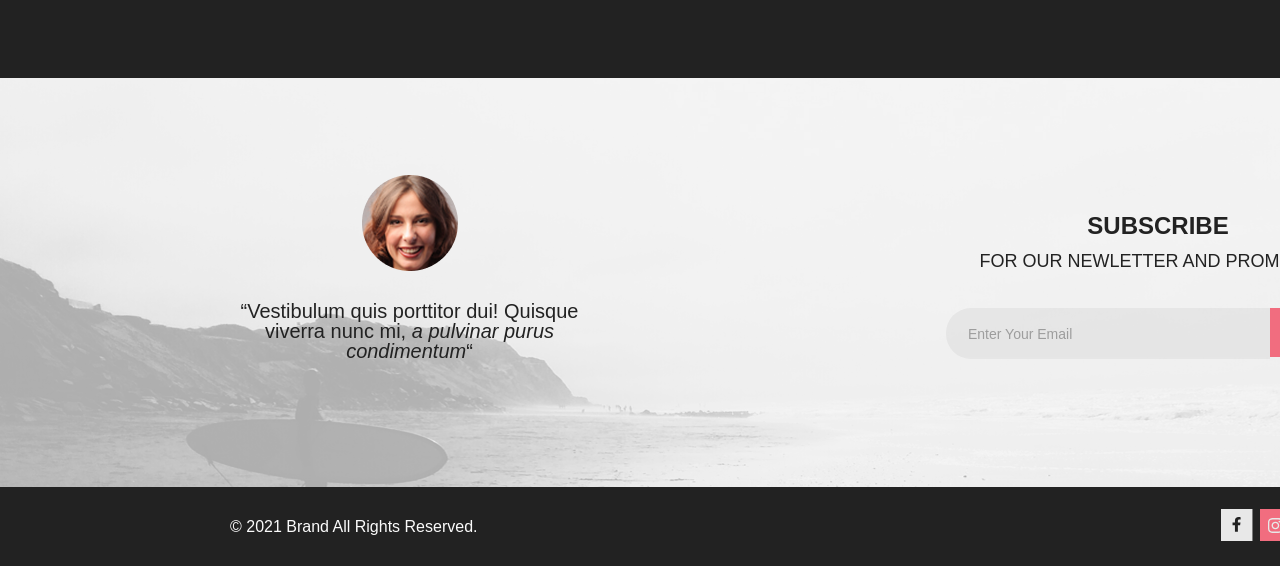
==== commit 0ecfb0dc: "sucessful page index.html (menu, brand shadow, btn effect)" ====
--- a/index.html
+++ b/index.html
@@ -14,10 +14,13 @@
         <div class="container header__wrp">
             <div class="header__wrp-controls">
                 <a href="index.html"><img class="header__logo" src="img/logo.svg" alt="logo"></a>
-                <label>
-                    <input class="header__search_input" type="text">
-                    <span class="visually-hidden">Search</span>
-                </label>
+                <form action="">
+                    <label>
+                        <input class="header__search_input" type="search" placeholder="Search" id="search">
+                        <span class="visually-hidden">Search</span>
+                    </label>
+                </form>
+
                 <button class="header__search header__search_btn">
                     <svg class="header__search_loope" width="26" height="27" viewBox="0 0 26 27"
                         xmlns="http://www.w3.org/2000/svg">
@@ -115,7 +118,7 @@
         <div class="wrp" id="wrp"></div>
     </header>
     <main>
-        <section class="brand">
+        <section class="brand" id="bgnd">
             <img class="brand__img" src="img/man.jpg" alt="man">
             <div class="brand__wrp">
                 <h1 class="brand__title">the brand<span class="brand__subtitle">of luxerious&nbsp;<span
@@ -343,9 +346,12 @@
 
     let wrp = document.getElementById('wrp');
 
+    let bgnd = document.getElementById('bgnd');
+
     button.addEventListener('click', function () {
         navigation.classList.toggle('display-block');
         wrp.classList.toggle('display-block');
+        bgnd.classList.toggle('brand__overlay');
     });
 </script>
 
--- a/css/style.css
+++ b/css/style.css
@@ -115,7 +115,9 @@
     color: var(--black);
     right: -232px;
     top: 75px;
+    box-shadow: 6px 4px 35px 0px var(--grey);
     display: none;
+    z-index: 3;
 }
 
 .header__nav-title {
@@ -146,11 +148,6 @@
 .menu-item__link {
     text-decoration: none;
 }
-
-/* .header-burger:hover+.header__nav,
-.header-burger:focus+.header__nav {
-    display: block;
-} */
 
 .header__nav:hover {
     display: block;
@@ -164,7 +161,6 @@
 .display-block {
     display: block;
 }
-
 
 .header__search {
     fill: var(--white);
@@ -192,14 +188,49 @@
     width: 170px;
     height: 27px;
     border: 1px solid var(--white);
+    background-color: var(--black);
+    color: var(--white);
+    font-weight: 400;
+    font-size: 14px;
+    line-height: 100%;
     border-radius: 2px;
     margin-right: 15px;
+    padding-left: 10px;
+    font-family: "Lato", sans-serif;
+}
+
+.header__search_input:hover {
+    border: 1px solid var(--pink);
+}
+
+.header__search_input:focus {
+    border: 1px solid var(--light-pink);
+}
+
+.header__search_input:active {
+    border: 1px solid var(--grey);
 }
 
 .brand {
     width: 1600px;
     margin: 0 auto;
     display: flex;
+}
+
+.brand__overlay {
+    position: relative;
+    /* display: flex; */
+    /* opacity: 0.3; */
+}
+
+.brand__overlay::before {
+    content: '';
+    width: 1600px;
+    min-height: 764px;
+    background: rgba(0, 0, 0, 0.4);
+    position: absolute;
+    z-index: 2;
+    top: 0;
 }
 
 .brand__wrp {
@@ -226,7 +257,7 @@
     height: 92px;
     background-color: var(--pink);
     left: -26px;
-    top: -0;
+    top: 0;
 
 }
 
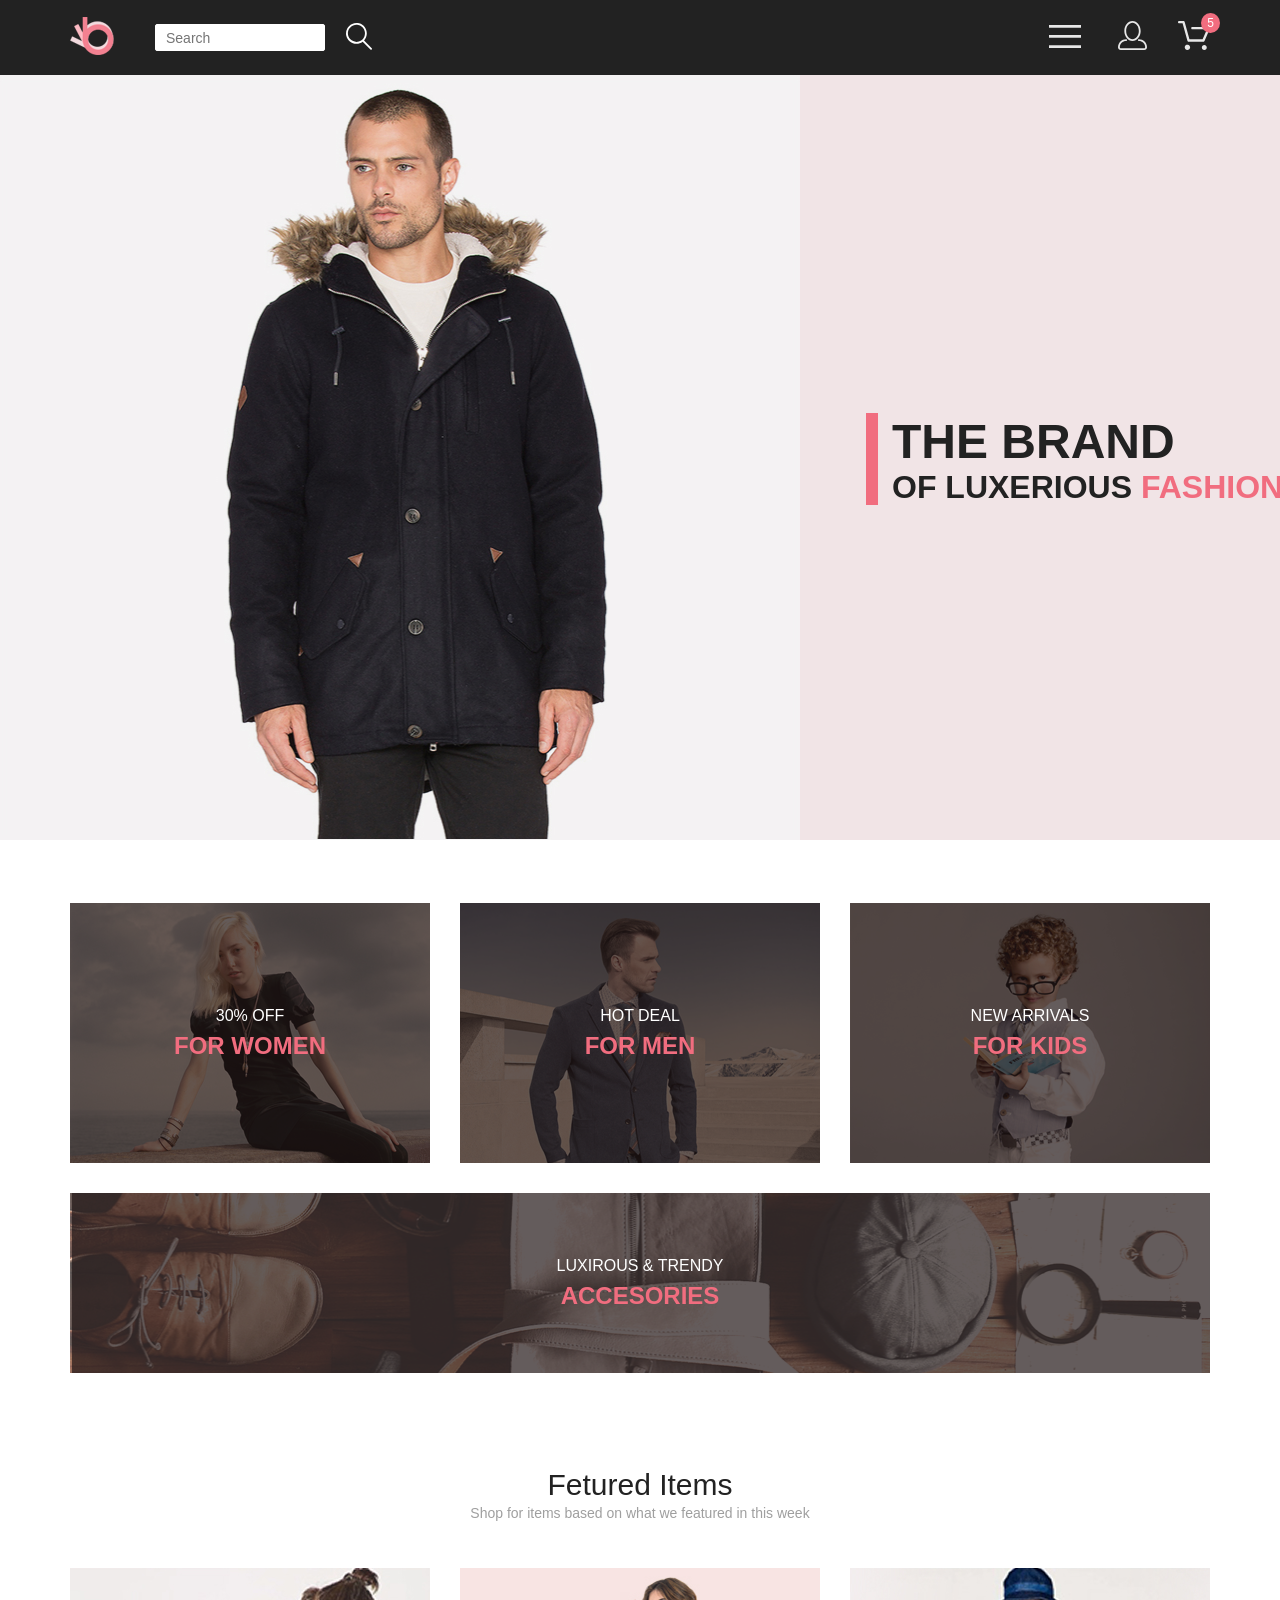
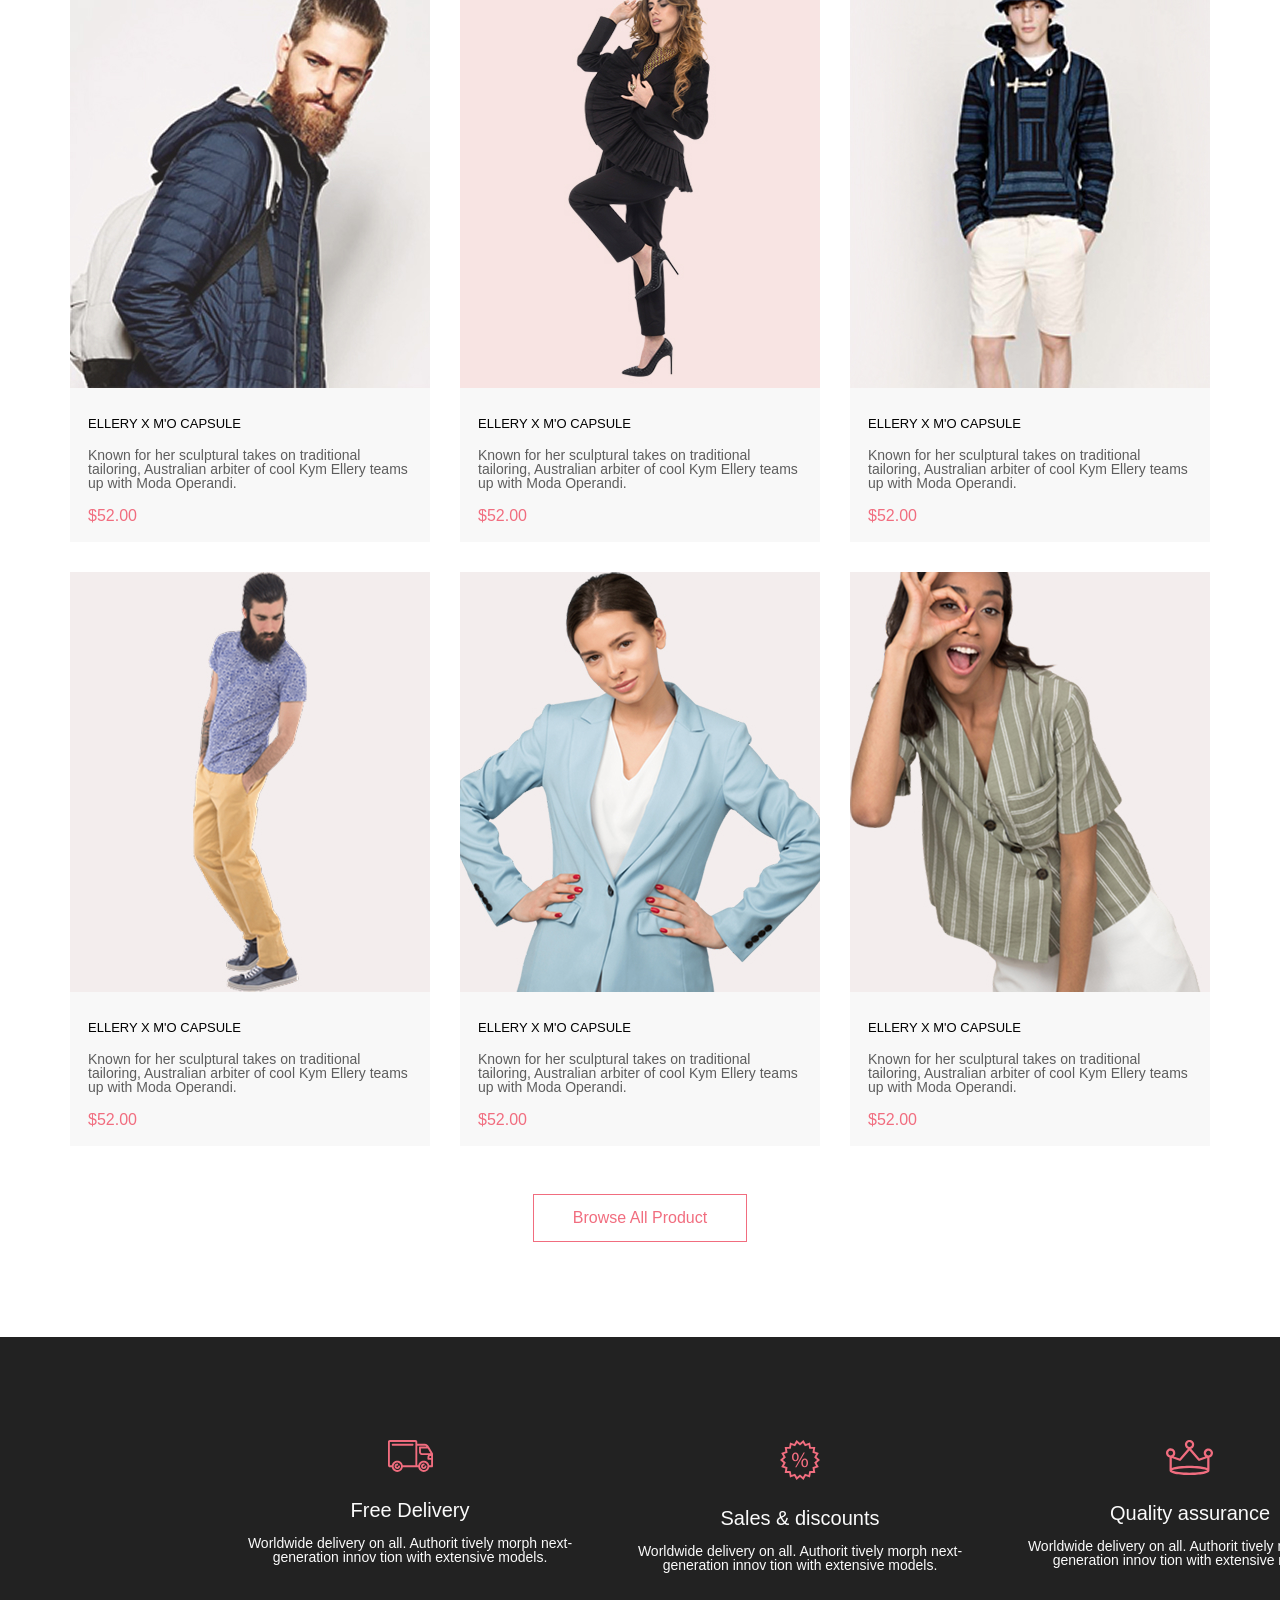
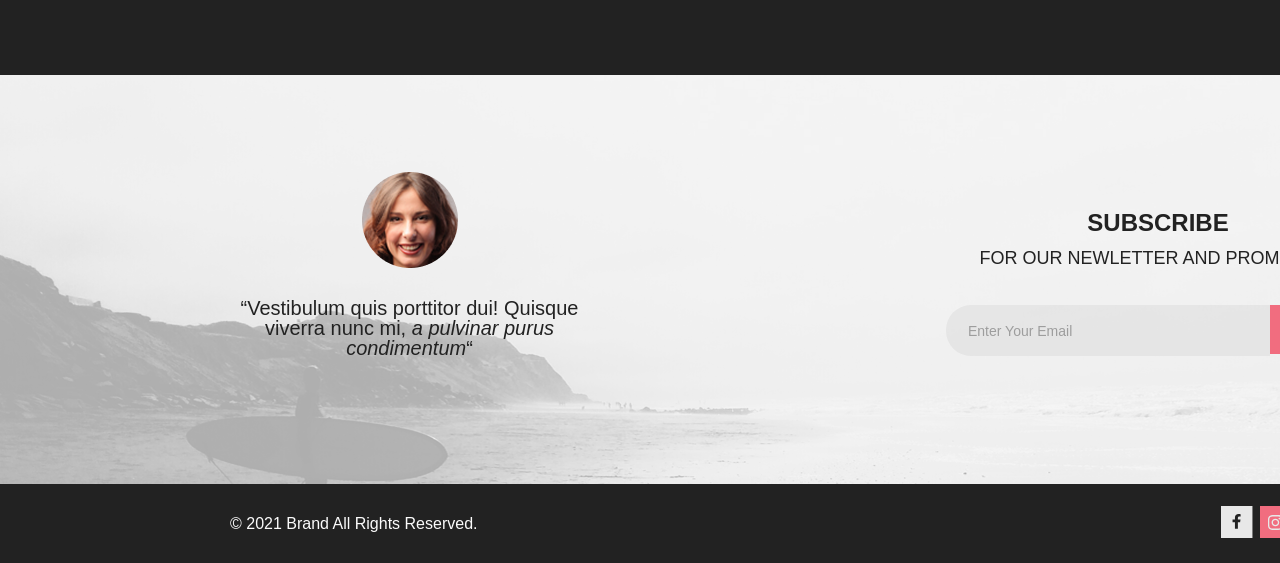
==== commit 20cabb84: "sucessful page cart.html" ====
--- a/index.html
+++ b/index.html
@@ -4,7 +4,6 @@
 <head>
     <meta charset="UTF-8">
     <meta name="viewport" content="width=device-width, initial-scale=1.0">
-    <link rel="stylesheet" href="css/reset.css">
     <link rel="stylesheet" href="css/style.css">
     <title>Shop</title>
 </head>
@@ -30,16 +29,16 @@
                 </button>
             </div>
             <div class="header__wrp-controls">
-                <button class="header__menu-btn" id="burger" type="button"><svg class="icon-color_static" width="32"
+                <button class="header__menu-btn" id="burger" type="button"><svg class="header__icon-color" width="32"
                         height="23" viewBox="0 0 32 23" xmlns="http://www.w3.org/2000/svg">
                         <path d="M0 23V20.31H32V23H0ZM0 12.76V10.07H32V12.76H0ZM0 2.69V0H32V2.69H0Z" />
                     </svg></button>
-                <a class="header__reg" href="registration.html"><svg class="icon-color_static" width="29" height="29"
+                <a class="header__reg" href="registration.html"><svg class="header__icon-color" width="29" height="29"
                         viewBox="0 0 29 29" xmlns="http://www.w3.org/2000/svg">
                         <path
                             d="M14.5 19.937C19 19.937 22.656 15.464 22.656 9.968C22.656 4.472 19 0 14.5 0C13.3631 0.0217413 12.2463 0.303398 11.2351 0.823397C10.2239 1.34339 9.34507 2.08794 8.66602 3C7.12663 4.99573 6.30819 7.45381 6.34399 9.974C6.34399 15.465 10 19.937 14.5 19.937ZM14.5 1.813C18 1.813 20.844 5.472 20.844 9.969C20.844 14.466 17.998 18.125 14.5 18.125C11.002 18.125 8.15603 14.465 8.15503 9.969C8.15403 5.473 11 1.813 14.5 1.813ZM20.844 18.125C20.6036 18.125 20.373 18.2205 20.203 18.3905C20.033 18.5605 19.9375 18.7911 19.9375 19.0315C19.9375 19.2719 20.033 19.5025 20.203 19.6725C20.373 19.8425 20.6036 19.938 20.844 19.938C22.526 19.9399 24.1386 20.6088 25.3279 21.7982C26.5172 22.9875 27.1861 24.6 27.188 26.282C27.1875 26.5221 27.0918 26.7523 26.922 26.9221C26.7522 27.0918 26.5221 27.1875 26.282 27.188H2.71997C2.47985 27.1875 2.24975 27.0918 2.07996 26.9221C1.91016 26.7523 1.81449 26.5221 1.81396 26.282C1.81608 24.6001 2.48517 22.9877 3.67444 21.7985C4.86371 20.6092 6.47608 19.9401 8.15796 19.938C8.39824 19.938 8.62868 19.8425 8.79858 19.6726C8.96849 19.5027 9.06396 19.2723 9.06396 19.032C9.06396 18.7917 8.96849 18.5613 8.79858 18.3914C8.62868 18.2215 8.39824 18.126 8.15796 18.126C5.99541 18.1279 3.92201 18.9875 2.39258 20.5164C0.863144 22.0453 0.00264777 24.1185 0 26.281C0.000794067 27.0019 0.287502 27.693 0.797241 28.2027C1.30698 28.7125 1.99811 28.9992 2.71899 29H26.282C27.0027 28.9989 27.6936 28.7121 28.2031 28.2024C28.7126 27.6927 28.9992 27.0017 29 26.281C28.9974 24.1187 28.1372 22.0457 26.6083 20.5168C25.0793 18.9878 23.0063 18.1276 20.844 18.125Z" />
                     </svg></a>
-                <a class="header__cart" href="cart.html"><svg class="icon-color_static" width="32" height="29"
+                <a class="header__cart" href="cart.html"><svg class="header__icon-color" width="32" height="29"
                         viewBox="0 0 32 29" xmlns="http://www.w3.org/2000/svg">
                         <path
                             d="M26.2009 29C25.5532 28.9738 24.9415 28.6948 24.4972 28.2227C24.0529 27.7506 23.8114 27.1232 23.8245 26.475C23.8376 25.8269 24.1043 25.2097 24.5673 24.7559C25.0303 24.3022 25.6527 24.048 26.301 24.048C26.9493 24.048 27.5717 24.3022 28.0347 24.7559C28.4977 25.2097 28.7644 25.8269 28.7775 26.475C28.7906 27.1232 28.549 27.7506 28.1047 28.2227C27.6604 28.6948 27.0488 28.9738 26.401 29H26.2009ZM6.75293 26.32C6.75293 25.79 6.91011 25.2718 7.20459 24.8311C7.49907 24.3904 7.91764 24.0469 8.40735 23.844C8.89705 23.6412 9.43594 23.5881 9.95581 23.6915C10.4757 23.7949 10.9532 24.0502 11.328 24.425C11.7028 24.7998 11.9581 25.2773 12.0615 25.7972C12.1649 26.317 12.1118 26.8559 11.9089 27.3456C11.7061 27.8353 11.3626 28.2539 10.9219 28.5483C10.4812 28.8428 9.96304 29 9.43298 29C9.08087 29.0003 8.73212 28.9311 8.40674 28.7966C8.08136 28.662 7.78569 28.4646 7.53662 28.2158C7.28755 27.9669 7.09001 27.6713 6.9552 27.3461C6.82039 27.0208 6.75098 26.6721 6.75098 26.32H6.75293ZM10.553 20.686C10.2935 20.6868 10.0409 20.6024 9.83411 20.4457C9.62727 20.2891 9.47758 20.0689 9.40796 19.819L4.57495 2.36401H1.18201C0.868521 2.36401 0.567859 2.23947 0.346191 2.01781C0.124523 1.79614 0 1.49549 0 1.18201C0 0.868519 0.124523 0.567873 0.346191 0.346205C0.567859 0.124537 0.868521 5.81268e-06 1.18201 5.81268e-06H5.46301C5.7225 -0.00080736 5.97504 0.0837201 6.18176 0.240568C6.38848 0.397416 6.53784 0.617884 6.60693 0.868006L11.4399 18.323H24.6179L29.001 8.27501H14.401C14.2428 8.27961 14.0854 8.25242 13.9379 8.19507C13.7904 8.13771 13.6559 8.05134 13.5424 7.94108C13.4288 7.83082 13.3386 7.69891 13.277 7.55315C13.2154 7.40739 13.1836 7.25075 13.1836 7.0925C13.1836 6.93426 13.2154 6.77762 13.277 6.63186C13.3386 6.4861 13.4288 6.35419 13.5424 6.24393C13.6559 6.13367 13.7904 6.0473 13.9379 5.98994C14.0854 5.93259 14.2428 5.90541 14.401 5.91001H30.814C31.0097 5.90996 31.2022 5.95866 31.3744 6.05172C31.5465 6.14478 31.6928 6.27926 31.7999 6.44301C31.9078 6.60729 31.9734 6.79569 31.9908 6.99145C32.0083 7.18721 31.9771 7.38424 31.9 7.565L26.495 19.977C26.4026 20.1876 26.251 20.3668 26.0585 20.4927C25.866 20.6186 25.641 20.6858 25.411 20.686H10.553Z" />
@@ -115,7 +114,6 @@
                 </ul>
             </nav>
         </div>
-        <div class="wrp" id="wrp"></div>
     </header>
     <main>
         <section class="brand" id="bgnd">
@@ -127,7 +125,7 @@
         </section>
         <section class="sales container">
             <h2 class="sales__heading visually-hidden">Sales</h2>
-            <ul class="sale__list">
+            <ul class="sales__list">
                 <li class="sales__item sales__item_women">
                     <p class="sales__text">30% off</p>
                     <h3 class="sales__item-title">for women</h3>
@@ -276,25 +274,25 @@
                 <ul class="footer__socials_list">
                     <li class="footer__socials_item">
                         <h2 class="visually-hidden">facebook</h2>
-                        <a class="footer__socials_link" href="#"> <svg class="icon-color_static" width="32" height="32"
+                        <a class="footer__socials_link" href="#"> <svg class="footer__icon-color" width="32" height="32"
                                 viewBox="0 0 32 32" xmlns="http://www.w3.org/2000/svg">
                                 <path d="M31.4506 0H0V32H31.4506V0Z" />
-                                <path class="icon-color_social--letter"
+                                <path class="footer__icon-letter"
                                     d="M19.0884 16.28L19.5069 13.616H16.8902V11.8873C16.8902 11.1585 17.2557 10.4481 18.4277 10.4481H19.6172V8.17997C19.6172 8.17997 18.5377 8 17.5056 8C15.3507 8 13.9422 9.27593 13.9422 11.5857V13.616H11.5469V16.28H13.9422V22.72H16.8902V16.28H19.0884Z" />
                             </svg></a>
                     </li>
                     <li class="footer__socials_item">
                         <h2 class="visually-hidden">instagram</h2>
-                        <a class="footer__socials_link--insta" href="#"> <svg class="icon-color_social--insta"
-                                width="32" height="32" viewBox="0 0 32 32" xmlns="http://www.w3.org/2000/svg">
+                        <a class="footer__socials_link--insta" href="#"> <svg class="footer__icon-insta" width="32"
+                                height="32" viewBox="0 0 32 32" xmlns="http://www.w3.org/2000/svg">
                                 <path d="M31.4506 0H0V32H31.4506V0Z" />
                                 <g clip-path="url(#clip0_128_232)">
-                                    <path class="icon-color_static"
+                                    <path class="footer__icon-color"
                                         d="M15.4007 12.6816C13.2855 12.6816 11.5795 14.3849 11.5795 16.4966C11.5795 18.6083 13.2855 20.3117 15.4007 20.3117C17.5158 20.3117 19.2219 18.6083 19.2219 16.4966C19.2219 14.3849 17.5158 12.6816 15.4007 12.6816ZM15.4007 18.9769C14.0338 18.9769 12.9164 17.8646 12.9164 16.4966C12.9164 15.1287 14.0305 14.0164 15.4007 14.0164C16.7709 14.0164 17.885 15.1287 17.885 16.4966C17.885 17.8646 16.7675 18.9769 15.4007 18.9769ZM20.2695 12.5255C20.2695 13.0203 19.8704 13.4154 19.3782 13.4154C18.8827 13.4154 18.4869 13.0169 18.4869 12.5255C18.4869 12.0341 18.886 11.6357 19.3782 11.6357C19.8704 11.6357 20.2695 12.0341 20.2695 12.5255ZM22.8004 13.4287C22.7438 12.2367 22.4711 11.1808 21.5965 10.3109C20.7251 9.44097 19.6675 9.1687 18.4736 9.10894C17.2431 9.03921 13.5549 9.03921 12.3244 9.10894C11.1338 9.16538 10.0763 9.43765 9.20159 10.3076C8.32694 11.1775 8.05755 12.2333 7.99769 13.4253C7.92785 14.6539 7.92785 18.3361 7.99769 19.5646C8.05423 20.7566 8.32694 21.8124 9.20159 22.6824C10.0763 23.5523 11.1305 23.8246 12.3244 23.8843C13.5549 23.9541 17.2431 23.9541 18.4736 23.8843C19.6675 23.8279 20.7251 23.5556 21.5965 22.6824C22.4678 21.8124 22.7405 20.7566 22.8004 19.5646C22.8702 18.3361 22.8702 14.6572 22.8004 13.4287ZM21.2107 20.8828C20.9513 21.5335 20.4491 22.0349 19.7939 22.2972C18.8128 22.6857 16.4849 22.596 15.4007 22.596C14.3165 22.596 11.9852 22.6824 11.0074 22.2972C10.3556 22.0382 9.85343 21.5369 9.5907 20.8828C9.20159 19.9033 9.29139 17.5791 9.29139 16.4966C9.29139 15.4142 9.20492 13.0867 9.5907 12.1105C9.8501 11.4597 10.3523 10.9583 11.0074 10.696C11.9885 10.3076 14.3165 10.3972 15.4007 10.3972C16.4849 10.3972 18.8162 10.3109 19.7939 10.696C20.4458 10.955 20.9479 11.4564 21.2107 12.1105C21.5998 13.09 21.51 15.4142 21.51 16.4966C21.51 17.5791 21.5998 19.9066 21.2107 20.8828Z" />
                                 </g>
                                 <defs>
                                     <clipPath id="clip0_128_232">
-                                        <rect class="icon-color_static" width="14.8991" height="17"
+                                        <rect class="footer__icon-color" width="14.8991" height="17"
                                             transform="translate(7.94727 8)" />
                                     </clipPath>
                                 </defs>
@@ -302,16 +300,16 @@
                     </li>
                     <li class="footer__socials_item">
                         <h2 class="visually-hidden">pinteres</h2>
-                        <a class="footer__socials_link" href="#"> <svg class="icon-color_static" width="32" height="32"
+                        <a class="footer__socials_link" href="#"> <svg class="footer__icon-color" width="32" height="32"
                                 viewBox="0 0 32 32" xmlns="http://www.w3.org/2000/svg">
                                 <path d="M31.4506 0H0V32H31.4506V0Z" />
                                 <g clip-path="url(#clip0_128_240)">
-                                    <path class="icon-color_social--letter"
+                                    <path class="footer__icon-letter"
                                         d="M16.2657 8.20312C13.081 8.20312 9.93359 10.3406 9.93359 13.8C9.93359 16 11.1628 17.25 11.9077 17.25C12.215 17.25 12.3919 16.3875 12.3919 16.1438C12.3919 15.8531 11.6563 15.2344 11.6563 14.025C11.6563 11.5125 13.5559 9.73125 16.0143 9.73125C18.1281 9.73125 19.6925 10.9406 19.6925 13.1625C19.6925 14.8219 19.0314 17.9344 16.8896 17.9344C16.1167 17.9344 15.4556 17.3719 15.4556 16.5656C15.4556 15.3844 16.275 14.2406 16.275 13.0219C16.275 10.9531 13.3604 11.3281 13.3604 13.8281C13.3604 14.3531 13.4256 14.9344 13.6584 15.4125C13.23 17.2688 12.3547 20.0344 12.3547 21.9469C12.3547 22.5375 12.4385 23.1188 12.4944 23.7094C12.5999 23.8281 12.5471 23.8156 12.7086 23.7563C14.273 21.6 14.2171 21.1781 14.9248 18.3562C15.3066 19.0875 16.2936 19.4812 17.0759 19.4812C20.3723 19.4812 21.8529 16.2469 21.8529 13.3313C21.8529 10.2281 19.1897 8.20312 16.2657 8.20312Z" />
                                 </g>
                                 <defs>
                                     <clipPath id="clip0_128_240">
-                                        <rect class="icon-color_static" width="11.9193" height="16"
+                                        <rect class="footer__icon-color" width="11.9193" height="16"
                                             transform="translate(9.93359 8)" />
                                     </clipPath>
                                 </defs>
@@ -319,16 +317,16 @@
                     </li>
                     <li class="footer__socials_item">
                         <h2 class="visually-hidden">twitter</h2>
-                        <a class="footer__socials_link" href="#"> <svg class="icon-color_static" width="32" height="32"
+                        <a class="footer__socials_link" href="#"> <svg class="footer__icon-color" width="32" height="32"
                                 viewBox="0 0 32 32" xmlns="http://www.w3.org/2000/svg">
                                 <path d="M31.4506 0H0V32H31.4506V0Z" />
                                 <g clip-path="url(#clip0_128_236)">
-                                    <path class="icon-color_social--letter"
+                                    <path class="footer__icon-letter"
                                         d="M22.2041 12.7405C22.2142 12.8826 22.2142 13.0248 22.2142 13.1669C22.2142 17.5019 18.9369 22.4969 12.947 22.4969C11.1016 22.4969 9.38733 21.9588 7.94531 21.0248C8.20751 21.0552 8.45958 21.0654 8.73186 21.0654C10.2545 21.0654 11.6562 20.5476 12.7755 19.6644C11.3436 19.6339 10.1436 18.6898 9.73016 17.3903C9.93186 17.4207 10.1335 17.441 10.3453 17.441C10.6377 17.441 10.9302 17.4004 11.2024 17.3294C9.71002 17.0248 8.59066 15.705 8.59066 14.1111V14.0705C9.02426 14.3141 9.5285 14.4664 10.0629 14.4867C9.1856 13.8979 8.61084 12.8928 8.61084 11.7557C8.61084 11.1466 8.77215 10.5882 9.05452 10.1009C10.6579 12.0908 13.068 13.3902 15.7704 13.5324C15.72 13.2887 15.6898 13.035 15.6898 12.7811C15.6898 10.974 17.1419 9.50195 18.9469 9.50195C19.8847 9.50195 20.7318 9.89789 21.3267 10.5375C22.0628 10.3954 22.7687 10.1212 23.3939 9.74561C23.1519 10.507 22.6376 11.1466 21.962 11.5527C22.6175 11.4817 23.2528 11.2989 23.8376 11.0451C23.394 11.6948 22.8394 12.2735 22.2041 12.7405Z" />
                                 </g>
                                 <defs>
                                     <clipPath id="clip0_128_236">
-                                        <rect class="icon-color_static" width="15.8924" height="16"
+                                        <rect class="footer__icon-color" width="15.8924" height="16"
                                             transform="translate(7.94531 8)" />
                                     </clipPath>
                                 </defs>
@@ -338,21 +336,8 @@
             </div>
         </div>
     </footer>
+
+    <script src="js/script.js"></script>
 </body>
-<script>
-    let button = document.getElementById('burger');
-
-    let navigation = document.getElementById('menu');
-
-    let wrp = document.getElementById('wrp');
-
-    let bgnd = document.getElementById('bgnd');
-
-    button.addEventListener('click', function () {
-        navigation.classList.toggle('display-block');
-        wrp.classList.toggle('display-block');
-        bgnd.classList.toggle('brand__overlay');
-    });
-</script>
 
 </html>
--- a/css/style.css
+++ b/css/style.css
@@ -1,877 +1,1159 @@
-:root {
-    --total-black: #000000;
-    --black: #222222;
-    --light-pink: #F1E4E6;
-    --pink: #F16D7F;
-    --white: #FFFFFF;
-    --white-promo: #FBFBFB;
-    --grey: #9F9F9F;
-    --text-card: #5D5D5D;
-    --light-grey: #F8F8F8;
-    --icon-color: #E8E8E8;
-    --input-subscribe: #E1E1E1;
-    --registr-bgnd: #F8F3F4;
-    --registr-color: #A4A4A4;
-    --registr-text: #B1B1B1;
-    --menu-text: #6F6E6E;
-}
-
-
+html,
+body,
+div,
+span,
+applet,
+object,
+iframe,
+h1,
+h2,
+h3,
+h4,
+h5,
+h6,
+p,
+blockquote,
+pre,
+a,
+abbr,
+acronym,
+address,
+big,
+cite,
+code,
+del,
+dfn,
+em,
+img,
+ins,
+kbd,
+q,
+s,
+samp,
+small,
+strike,
+strong,
+sub,
+sup,
+tt,
+var,
+b,
+u,
+i,
+center,
+dl,
+dt,
+dd,
+ol,
+ul,
+li,
+fieldset,
+form,
+label,
+legend,
+table,
+caption,
+tbody,
+tfoot,
+thead,
+tr,
+th,
+td,
+article,
+aside,
+canvas,
+details,
+embed,
+figure,
+figcaption,
+footer,
+header,
+hgroup,
+menu,
+nav,
+output,
+ruby,
+section,
+summary,
+time,
+mark,
+audio,
+video {
+  margin: 0;
+  padding: 0;
+  border: 0;
+  font-size: 100%;
+  vertical-align: baseline;
+}
+
+/* HTML5 display-role reset for older browsers */
+article,
+aside,
+details,
+figcaption,
+figure,
+footer,
+header,
+hgroup,
+menu,
+nav,
+section {
+  display: block;
+}
+
+body {
+  line-height: 1;
+}
+
+ol,
+ul {
+  list-style: none;
+}
+
+blockquote,
+q {
+  quotes: none;
+}
+
+blockquote:before,
+blockquote:after,
+q:before,
+q:after {
+  content: "";
+  content: none;
+}
+
+table {
+  border-collapse: collapse;
+  border-spacing: 0;
+}
 
 .page {
-    font-family: "Lato", sans-serif;
-    font-weight: 300;
-    font-size: 14px;
-    line-height: 17px;
-    font-style: normal;
-    letter-spacing: 0%;
+  font-family: "Lato", sans-serif;
+  font-size: 14px;
+  line-height: 17px;
+  font-weight: 300;
+  font-style: normal;
+  letter-spacing: 0%;
 }
 
 .visually-hidden {
-    position: absolute;
-    width: 1px;
-    height: 1px;
-    margin: -1px;
-    border: 0;
-    padding: 0;
-    white-space: nowrap;
-    clip-path: inset(50%);
-    clip: rect(0 0 0 0);
-    overflow: hidden;
+  position: absolute;
+  width: 1px;
+  height: 1px;
+  margin: -1px;
+  border: 0;
+  padding: 0;
+  white-space: nowrap;
+  clip-path: inset(50%);
+  clip: rect(0 0 0 0);
+  overflow: hidden;
 }
 
 .container {
-    width: 1140px;
-    margin: 0 auto;
+  width: 1140px;
+  margin: 0 auto;
 }
 
 .header {
-    background-color: var(--black);
-    max-width: 1600px;
-    margin: 0 auto;
-}
-
+  background-color: #222222;
+  max-width: 1600px;
+  margin: 0 auto;
+}
 .header__wrp {
-    display: flex;
-    justify-content: space-between;
-    align-items: center;
-    min-height: 75px;
-    position: relative;
-}
-
+  display: flex;
+  justify-content: space-between;
+  align-items: center;
+  min-height: 75px;
+  position: relative;
+}
 .header__wrp-controls {
-    display: flex;
-    align-items: center;
-}
-
+  display: flex;
+  align-items: center;
+}
 .header__logo {
-    margin: 0 41px 0 0;
-}
-
+  margin: 0 41px 0 0;
+}
 .header__reg {
-    margin: 0 0 0 31px;
-}
-
+  margin: 0 0 0 31px;
+}
 .header__cart {
-    margin: 0 0 0 31px;
-    position: relative;
-}
-
+  margin: 0 0 0 31px;
+  position: relative;
+}
 .header__cart::after {
-    position: absolute;
-    content: "5";
-    font-size: 12px;
-    line-height: 100%;
-    color: var(--white);
-    background-color: var(--pink);
-    border-radius: 50%;
-    top: -8px;
-    right: -10px;
-    padding: 4px 6px;
-}
-
-.icon-color_static:hover {
-    fill: var(--pink);
-}
-
-.icon-color_static:focus {
-    fill: var(--light-pink);
-}
-
-.icon-color_static:active {
-    fill: var(--grey);
-}
-
+  position: absolute;
+  content: "5";
+  font-size: 12px;
+  line-height: 100%;
+  font-weight: 400;
+  font-style: normal;
+  letter-spacing: 0%;
+  color: #FFFFFF;
+  background-color: #F16D7F;
+  border-radius: 50%;
+  top: -8px;
+  right: -10px;
+  padding: 4px 6px;
+}
 .header__menu-btn {
-    border: none;
-    background-color: transparent;
-}
-
+  border: none;
+  background-color: transparent;
+}
 .header__nav {
-    position: absolute;
-    width: 232px;
-    height: 764px;
-    background-color: var(--white);
-    color: var(--black);
-    right: -232px;
-    top: 75px;
-    box-shadow: 6px 4px 35px 0px var(--grey);
-    display: none;
-    z-index: 3;
-}
-
+  position: absolute;
+  width: 232px;
+  height: 764px;
+  background-color: #FFFFFF;
+  color: #222222;
+  right: -232px;
+  top: 75px;
+  box-shadow: 6px 4px 35px 0px #9F9F9F;
+  display: none;
+  z-index: 3;
+}
+.header__nav:hover {
+  display: block;
+}
+.header__menu-visible {
+  display: block;
+}
 .header__nav-title {
-    font-weight: 700;
-    font-size: 14px;
-    line-height: 100%;
-    text-transform: uppercase;
-    margin: 34px 0 27px 34px;
+  font-size: 14px;
+  line-height: 100%;
+  font-weight: 700;
+  font-style: normal;
+  letter-spacing: 0%;
+  text-transform: uppercase;
+  margin: 34px 0 27px 34px;
+}
+.header__search {
+  fill: #FFFFFF;
+}
+.header__search_btn {
+  background-color: #222222;
+  border: 0;
+  margin-right: 15px;
+}
+.header__search_loope:hover {
+  fill: #F16D7F;
+}
+.header__search_loope:focus {
+  fill: #F1E4E6;
+}
+.header__search_loope:active {
+  fill: #9F9F9F;
+}
+.header__search_input {
+  width: 170px;
+  height: 27px;
+  border: 1px solid #FFFFFF;
+  background-color: #FFFFFF;
+  color: #FFFFFF;
+  font-size: 14px;
+  line-height: 100%;
+  font-weight: 400;
+  font-style: normal;
+  letter-spacing: 0%;
+  border-radius: 2px;
+  margin-right: 15px;
+  padding-left: 10px;
+  font-family: "Lato", sans-serif;
+}
+.header__search_input:hover {
+  border: 1px solid #F16D7F;
+}
+.header__search_input:focus {
+  border: 1px solid #F1E4E6;
+}
+.header__search_input:active {
+  border: 1px solid #9F9F9F;
+}
+.header__icon-color {
+  fill: #E8E8E8;
+}
+.header__icon-color:hover {
+  fill: #F16D7F;
+}
+.header__icon-color:focus {
+  fill: #F1E4E6;
+}
+.header__icon-color:active {
+  fill: #9F9F9F;
+}
+
+.brand {
+  width: 1600px;
+  margin: 0 auto;
+  display: flex;
+}
+.brand__overlay {
+  position: relative;
+}
+.brand__overlay::before {
+  content: "";
+  width: 1600px;
+  min-height: 764px;
+  background: rgba(0, 0, 0, 0.4);
+  position: absolute;
+  z-index: 2;
+  top: 0;
+}
+.brand__wrp {
+  background-color: #F1E4E6;
+  flex-grow: 1;
+  padding: 0 0 0 92px;
+  display: flex;
+  align-items: center;
+}
+.brand__title {
+  font-family: "Lato", sans-serif;
+  font-size: 48px;
+  line-height: 58px;
+  font-weight: 900;
+  font-style: normal;
+  letter-spacing: 0%;
+  text-transform: uppercase;
+  color: #222222;
+  position: relative;
+}
+.brand__title::after {
+  content: " ";
+  position: absolute;
+  width: 12px;
+  height: 92px;
+  background-color: #F16D7F;
+  left: -26px;
+  top: 0;
+}
+.brand__subtitle {
+  display: flex;
+  font-size: 32px;
+  line-height: 100%;
+  font-weight: 700;
+  font-style: normal;
+  letter-spacing: 0%;
+}
+.brand__subtitle-pink {
+  color: #F16D7F;
+}
+
+.sales__list {
+  display: flex;
+  flex-wrap: wrap;
+  margin-top: 63px;
+}
+.sales__item {
+  display: flex;
+  justify-content: center;
+  align-items: center;
+  flex-direction: column;
+}
+.sales__item_women {
+  width: 360px;
+  height: 260px;
+  background-image: url(../img/woman.png);
+  background-repeat: no-repeat;
+}
+.sales__item_men {
+  width: 360px;
+  height: 260px;
+  background-image: url(../img/men.png);
+  background-repeat: no-repeat;
+  margin-left: 30px;
+}
+.sales__item_kids {
+  width: 360px;
+  height: 260px;
+  background-image: url(../img/kids.png);
+  background-repeat: no-repeat;
+  margin-left: 30px;
+}
+.sales__item_accesories {
+  width: 1142px;
+  height: 180px;
+  background-image: url(../img/accesories.png);
+  background-repeat: no-repeat;
+  margin-top: 30px;
+}
+.sales__text {
+  font-size: 16px;
+  line-height: 100%;
+  font-weight: 400;
+  font-style: normal;
+  letter-spacing: 0%;
+  text-align: center;
+  color: #FFFFFF;
+  text-transform: uppercase;
+  padding-bottom: 10px;
+}
+.sales__item-title {
+  font-size: 24px;
+  line-height: 100%;
+  font-weight: 700;
+  font-style: normal;
+  letter-spacing: 0%;
+  text-align: center;
+  color: #F16D7F;
+  text-transform: uppercase;
+}
+
+.fetured__title {
+  font-size: 30px;
+  line-height: 100%;
+  font-weight: 400;
+  font-style: normal;
+  letter-spacing: 0%;
+  margin: 97px 0 6px 0;
+  text-align: center;
+  color: #222222;
+}
+.fetured__subtitle {
+  font-size: 14px;
+  line-height: 100%;
+  font-weight: 400;
+  font-style: normal;
+  letter-spacing: 0%;
+  text-align: center;
+  color: #9F9F9F;
+}
+.fetured__list {
+  display: flex;
+  justify-content: space-between;
+  flex-wrap: wrap;
+  margin-top: 48px;
+}
+.fetured__item {
+  width: 360px;
+  margin-bottom: 30px;
+  background-color: #F8F8F8;
+  position: relative;
+}
+.fetured__heading {
+  font-size: 13px;
+  line-height: 100%;
+  font-weight: 400;
+  font-style: normal;
+  letter-spacing: 0%;
+  color: #000000;
+  text-transform: uppercase;
+  margin: 25px 18px 12px;
+}
+.fetured__text {
+  font-size: 14px;
+  line-height: 100%;
+  font-weight: 400;
+  font-style: normal;
+  letter-spacing: 0%;
+  color: #5D5D5D;
+  margin: 18px;
+  box-sizing: border-box;
+}
+.fetured__price {
+  font-size: 16px;
+  line-height: 100%;
+  font-weight: 400;
+  font-style: normal;
+  letter-spacing: 0%;
+  color: #F16D7F;
+  margin: 18px;
+  box-sizing: border-box;
+}
+.fetured__overlay {
+  width: 100%;
+  min-height: 580px;
+  background: rgba(0, 0, 0, 0.3);
+  position: absolute;
+  top: 0;
+}
+.fetured__card-btn {
+  position: absolute;
+  top: 50%;
+  left: 50%;
+  transform: translate(-50%, -50%);
+  padding: 15px 15px 15px 50px;
+  background-color: transparent;
+  color: #FFFFFF;
+  border: 1px solid #FFFFFF;
+  font-weight: 400;
+  font-size: 14px;
+  line-height: 100%;
+}
+.fetured__card-btn:hover {
+  background-color: #9F9F9F;
+  border: 1px solid #222222;
+}
+.fetured__card-btn:focus {
+  background-color: #F16D7F;
+}
+.fetured__card-btn:active {
+  color: #222222;
+}
+.fetured__card-btn::before {
+  content: "";
+  width: 26px;
+  height: 24px;
+  background-image: url(../img/cart.svg);
+  background-size: 26px 24px;
+  left: 16px;
+  top: 10px;
+  position: absolute;
+}
+.fetured__overlay, .fetured__card-btn {
+  display: none;
+}
+.fetured__item:hover .fetured__card-btn, .fetured__item:hover .fetured__overlay {
+  display: block;
+}
+.fetured__btn_wrp {
+  display: flex;
+  justify-content: center;
+}
+.fetured__btn {
+  font-size: 16px;
+  line-height: 100%;
+  font-weight: 400;
+  font-style: normal;
+  letter-spacing: 0%;
+  padding: 15px 39px;
+  margin: 18px 0 95px;
+  color: #F16D7F;
+  border: 1px solid #F16D7F;
+  background-color: #FFFFFF;
+}
+.fetured__btn:hover {
+  color: #FFFFFF;
+  border: 1px solid #F16D7F;
+  background-color: #F16D7F;
+}
+.fetured__btn:active {
+  color: #9F9F9F;
+  border: 1px solid #9F9F9F;
+  background-color: #FFFFFF;
+}
+.fetured__btn:focus {
+  color: #F16D7F;
+  border: 1px solid #9F9F9F;
+  background-color: #F1E4E6;
+}
+
+.promo {
+  background-color: #222222;
+  width: 1600px;
+  margin: 0 auto;
+  padding: 103px 0;
+}
+.promo__list {
+  display: flex;
+  justify-content: space-between;
+}
+.promo__item {
+  width: 360px;
+  display: flex;
+  flex-direction: column;
+  align-items: center;
+}
+.promo__title {
+  font-size: 20px;
+  line-height: 100%;
+  font-weight: 400;
+  font-style: normal;
+  letter-spacing: 0%;
+  color: #FBFBFB;
+  margin: 28px 0 16px;
+}
+.promo__text {
+  font-size: 14px;
+  line-height: 100%;
+  font-weight: 400;
+  font-style: normal;
+  letter-spacing: 0%;
+  color: #FBFBFB;
+  text-align: center;
+}
+
+.footer {
+  width: 1600px;
+  height: 100%;
+  margin: 0 auto;
+  background-image: url(../img/bgi_footer.png);
+  background-repeat: no-repeat;
+}
+.footer__wrp {
+  display: flex;
+  justify-content: space-between;
+}
+.footer__box {
+  margin: 97px 0 126px;
+  display: flex;
+  flex-direction: column;
+  align-items: center;
+}
+.footer__box-text {
+  width: 359px;
+  font-size: 20px;
+  line-height: 100%;
+  font-weight: 400;
+  font-style: normal;
+  letter-spacing: 0%;
+  text-align: center;
+  margin-top: 30px;
+  color: #222222;
+}
+.footer__box--italic {
+  font-style: italic;
+}
+.footer__subscribe {
+  display: flex;
+  justify-content: center;
+  align-items: center;
+  flex-direction: column;
+}
+.footer__subscribe-subtitle {
+  font-size: 18px;
+  line-height: 167%;
+  font-weight: 400;
+  font-style: normal;
+  letter-spacing: 0%;
+  color: #222222;
+  text-transform: uppercase;
+  margin-bottom: 32px;
+}
+.footer__subscribe-title {
+  font-size: 24px;
+  line-height: 167%;
+  font-weight: 700;
+  font-style: normal;
+  letter-spacing: 0%;
+  color: #222222;
+  text-transform: uppercase;
+}
+.footer__subscribe-form {
+  display: flex;
+}
+.footer__subscribe-input {
+  width: 300px;
+  height: 49px;
+  opacity: 67%;
+  font-size: 14px;
+  line-height: 100%;
+  font-weight: 400;
+  font-style: normal;
+  letter-spacing: 0%;
+  vertical-align: middle;
+  background-color: #E1E1E1;
+  color: #222222;
+  border: 0;
+  padding-left: 22px;
+  border-radius: 25px 0 0 25px;
+}
+.footer__subscribe-btn {
+  width: 100px;
+  height: 49px;
+  background-color: #F16D7F;
+  border-radius: 0 25px 25px 0;
+  color: #FFFFFF;
+  font-size: 14px;
+  line-height: 100%;
+  font-weight: 400;
+  font-style: normal;
+  letter-spacing: 0%;
+  text-align: center;
+  vertical-align: middle;
+  border: 0;
+}
+.footer__subscribe-btn:hover {
+  background-color: #F1E4E6;
+  color: #F16D7F;
+}
+.footer__subscribe-btn:active {
+  color: #9F9F9F;
+}
+.footer__socials {
+  background-color: #222222;
+  width: 1600px;
+  margin: 0 auto;
+}
+.footer__socials_wrp {
+  height: 79px;
+  display: flex;
+  justify-content: space-between;
+  align-items: center;
+}
+.footer__socials_text {
+  font-size: 16px;
+  line-height: 100%;
+  font-weight: 400;
+  font-style: normal;
+  letter-spacing: 0%;
+  color: #FBFBFB;
+}
+.footer__socials_list {
+  display: flex;
+}
+.footer__socials_item {
+  margin-left: 7px;
+}
+.footer__socials_link:hover .footer__icon-color {
+  fill: #F16D7F;
+}
+.footer__socials_link:hover .footer__icon-letter {
+  fill: #E8E8E8;
+}
+.footer__socials_link:active .footer__icon-letter {
+  fill: #9F9F9F;
+}
+.footer__socials_link:focus .footer__icon-letter {
+  fill: #222222;
+}
+.footer__socials_link--insta:hover .footer__icon-insta {
+  fill: #E8E8E8;
+}
+.footer__socials_link--insta:hover .footer__icon-color {
+  fill: #F16D7F;
+}
+.footer__socials_link--insta:focus .footer__icon-color {
+  fill: #222222;
+}
+.footer__socials_link--insta:active .footer__icon-color {
+  fill: #9F9F9F;
+}
+.footer__icon-color {
+  fill: #E8E8E8;
+}
+.footer__icon-letter {
+  fill: #222222;
+}
+.footer__icon-insta {
+  fill: #F16D7F;
+}
+
+.registration {
+  width: 1600px;
+  height: 148px;
+  margin: 0 auto;
+  background-color: #F8F3F4;
+}
+.registration__header {
+  height: 148px;
+  display: flex;
+  align-items: center;
+}
+.registration__title {
+  text-transform: uppercase;
+  font-size: 24px;
+  line-height: 100%;
+  font-weight: 400;
+  font-style: normal;
+  letter-spacing: 0%;
+  color: #F16D7F;
+}
+.registration__wrp {
+  background-color: #FFFFFF;
+  display: flex;
+  margin-top: 64px;
+}
+.registration__legend {
+  font-size: 16px;
+  line-height: 100%;
+  font-weight: 400;
+  font-style: normal;
+  letter-spacing: 0%;
+  color: #222222;
+  margin-bottom: 20px;
+}
+.registration__form_name, .registration__form_login {
+  display: flex;
+  flex-direction: column;
+  border: none;
+}
+.registration__first-name, .registration__last-name, .registration__email, .registration__password {
+  width: 360px;
+  height: 45px;
+  border: 1px solid #A4A4A4;
+  color: #B1B1B1;
+  font-size: 13px;
+  line-height: 100%;
+  font-weight: 400;
+  font-style: normal;
+  letter-spacing: 0%;
+  padding-left: 17px;
+}
+.registration__first-name, .registration__email {
+  margin-bottom: 20px;
+}
+.registration__last-name {
+  margin-bottom: 31px;
+}
+.registration__password {
+  margin-bottom: 15px;
+}
+.registration__form_gender {
+  display: flex;
+  margin-bottom: 33px;
+}
+.registration__gender {
+  display: none;
+  padding-left: 27px;
+}
+.registration__gender_label {
+  margin-right: 20px;
+  position: relative;
+}
+.registration__gender_label::before {
+  position: absolute;
+  content: "";
+  width: 17px;
+  height: 17px;
+  border-radius: 50%;
+  border: 1px solid #A4A4A4;
+}
+.registration__gender_span {
+  font-size: 11px;
+  line-height: 100%;
+  font-weight: 400;
+  font-style: normal;
+  letter-spacing: 0%;
+  color: #222222;
+  padding-left: 27px;
+}
+.registration__gender:checked + .registration__gender_label::before {
+  background: #A4A4A4;
+  background-size: 10px 10px;
+}
+.registration__form_text {
+  width: 360px;
+  font-size: 13px;
+  line-height: 100%;
+  font-weight: 400;
+  font-style: normal;
+  letter-spacing: 0%;
+  color: #B1B1B1;
+  margin-bottom: 39px;
+}
+.registration__btn {
+  padding: 16px 29px;
+  border: none;
+  background-color: #F16D7F;
+  margin-bottom: 96px;
+  color: #FFFFFF;
+}
+.registration__btn:active {
+  background-color: #F1E4E6;
+}
+.registration__btn:hover {
+  color: #9F9F9F;
+  outline: 1px solid #9F9F9F;
+}
+.registration__btn:focus {
+  color: grey;
+  outline: 1px solid #9F9F9F;
+}
+.registration__content {
+  margin-left: 128px;
+}
+.registration__content_title {
+  font-size: 24px;
+  line-height: 100%;
+  font-weight: 400;
+  font-style: normal;
+  letter-spacing: 0%;
+  text-transform: uppercase;
+  color: #000000;
+  margin-bottom: 22px;
+}
+.registration__content_text {
+  font-size: 24px;
+  line-height: 100%;
+  font-weight: 400;
+  font-style: normal;
+  letter-spacing: 0%;
+  color: #000000;
+  margin-bottom: 21px;
+}
+.registration__content_item {
+  font-size: 24px;
+  line-height: 100%;
+  font-weight: 400;
+  font-style: normal;
+  letter-spacing: 0%;
+  color: #000000;
+  margin-bottom: 16px;
+  padding-left: 42px;
+  position: relative;
+}
+.registration__content_item::before {
+  position: absolute;
+  content: "";
+  width: 20px;
+  height: 16px;
+  background-image: url(../img/checkmark.svg);
+  background-size: 20px 16px;
+  left: 0;
 }
 
 .menu-item__title {
-    font-weight: 400;
-    font-size: 14px;
-    line-height: 100%;
-    color: var(--pink);
-    text-transform: uppercase;
-    margin: 20px 0 12px 33px;
-}
-
+  font-size: 14px;
+  line-height: 100%;
+  font-weight: 400;
+  font-style: normal;
+  letter-spacing: 0%;
+  color: #F16D7F;
+  text-transform: uppercase;
+  margin: 20px 0 12px 33px;
+}
 .menu-item__sub-item {
-    font-weight: 400;
-    font-size: 14px;
-    line-height: 100%;
-    color: var(--menu-text);
-    margin: 0 0 11px 54px;
-}
-
+  font-size: 14px;
+  line-height: 100%;
+  font-weight: 400;
+  font-style: normal;
+  letter-spacing: 0%;
+  color: #6F6E6E;
+  margin: 0 0 11px 54px;
+}
+.menu-item__sub-item:hover {
+  color: #F16D7F;
+}
+.menu-item__sub-item:active {
+  color: #9F9F9F;
+}
+.menu-item__sub-item:focus {
+  color: #222222;
+}
 .menu-item__link {
-    text-decoration: none;
-}
-
-.header__nav:hover {
-    display: block;
-}
-
-.wrp {
-    width: 100%;
-    display: none;
-}
-
-.display-block {
-    display: block;
-}
-
-.header__search {
-    fill: var(--white);
-}
-
-.header__search_btn {
-    background-color: var(--black);
-    border: 0;
-    margin-right: 15px;
-}
-
-.header__search_loope:hover {
-    fill: var(--pink);
-}
-
-.header__search_loope:focus {
-    fill: var(--light-pink);
-}
-
-.header__search_loope:active {
-    fill: var(--grey);
-}
-
-.header__search_input {
-    width: 170px;
-    height: 27px;
-    border: 1px solid var(--white);
-    background-color: var(--black);
-    color: var(--white);
-    font-weight: 400;
-    font-size: 14px;
-    line-height: 100%;
-    border-radius: 2px;
-    margin-right: 15px;
-    padding-left: 10px;
-    font-family: "Lato", sans-serif;
-}
-
-.header__search_input:hover {
-    border: 1px solid var(--pink);
-}
-
-.header__search_input:focus {
-    border: 1px solid var(--light-pink);
-}
-
-.header__search_input:active {
-    border: 1px solid var(--grey);
-}
-
-.brand {
-    width: 1600px;
-    margin: 0 auto;
-    display: flex;
-}
-
-.brand__overlay {
-    position: relative;
-    /* display: flex; */
-    /* opacity: 0.3; */
-}
-
-.brand__overlay::before {
-    content: '';
-    width: 1600px;
-    min-height: 764px;
-    background: rgba(0, 0, 0, 0.4);
-    position: absolute;
-    z-index: 2;
-    top: 0;
-}
-
-.brand__wrp {
-    background-color: var(--light-pink);
-    flex-grow: 1;
-    padding: 0 0 0 92px;
-    display: flex;
-    align-items: center;
-}
-
-.brand__title {
-    font-weight: 900;
-    font-size: 48px;
-    line-height: 58px;
-    text-transform: uppercase;
-    color: var(--black);
-    position: relative;
-}
-
-.brand__title::after {
-    content: " ";
-    position: absolute;
-    width: 12px;
-    height: 92px;
-    background-color: var(--pink);
-    left: -26px;
-    top: 0;
-
-}
-
-.brand__subtitle {
-    display: flex;
-    font-weight: 700;
-    font-size: 32px;
-    line-height: 100%;
-}
-
-.brand__subtitle-pink {
-    color: var(--pink);
-
-}
-
-.sale__list {
-    display: flex;
-    flex-wrap: wrap;
-    margin-top: 63px;
-}
-
-.sales__item {
-    display: flex;
-    flex-direction: column;
-    align-items: center;
-    justify-content: center;
-}
-
-.sales__item_women {
-    width: 360px;
-    height: 260px;
-    background-image: url(../img/woman.png);
-    background-repeat: no-repeat;
-}
-
-.sales__item_men {
-    width: 360px;
-    height: 260px;
-    background-image: url(../img/men.png);
-    background-repeat: no-repeat;
-    margin-left: 30px;
-}
-
-.sales__item_kids {
-    width: 360px;
-    height: 260px;
-    background-image: url(../img/kids.png);
-    background-repeat: no-repeat;
-    margin-left: 30px;
-}
-
-.sales__item_accesories {
-    width: 1142px;
-    height: 180px;
-    background-image: url(../img/accesories.png);
-    background-repeat: no-repeat;
-    margin-top: 30px;
-}
-
-.sales__text {
-    font-weight: 400;
-    font-size: 16px;
-    line-height: 100%;
-    text-align: center;
-    color: var(--white);
-    text-transform: uppercase;
-}
-
-.sales__item-title {
-    font-weight: 700;
-    font-size: 24px;
-    line-height: 100%;
-    text-align: center;
-    color: var(--pink);
-    text-transform: uppercase;
-}
-
-.fetured__title {
-    font-weight: 400;
-    font-size: 30px;
-    line-height: 100%;
-    margin: 97px 0 6px 0;
-    text-align: center;
-    color: var(--black)
-}
-
-.fetured__subtitle {
-    font-weight: 400;
-    font-size: 14px;
-    line-height: 100%;
-    text-align: center;
-    color: var(--grey);
-}
-
-.fetured__list {
-    display: flex;
-    justify-content: space-between;
-    flex-wrap: wrap;
-    margin-top: 48px;
-}
-
-.fetured__item {
-    width: 360px;
-    margin-bottom: 30px;
-    background-color: var(--light-grey);
-    position: relative;
-}
-
-.fetured__heading {
-    font-weight: 400;
-    font-size: 13px;
-    line-height: 100%;
-    letter-spacing: 0%;
-    color: var(--total-black);
-    text-transform: uppercase;
-    margin: 25px 18px 12px;
-}
-
-.fetured__text {
-    font-weight: 400;
-    font-size: 14px;
-    line-height: 100%;
-    color: var(--text-card);
-    margin: 18px;
-    box-sizing: border-box;
-}
-
-.fetured__price {
-    font-weight: 400;
-    font-size: 16px;
-    line-height: 100%;
-    color: var(--pink);
-    margin: 18px;
-    box-sizing: border-box;
-}
-
-.fetured__overlay {
-    width: 100%;
-    min-height: 580px;
-    background: rgba(0, 0, 0, 0.3);
-    position: absolute;
-    top: 0;
-}
-
-.fetured__card-btn {
-    position: absolute;
-    top: 50%;
-    left: 50%;
-    transform: translate(-50%, -50%);
-    padding: 15px 15px 15px 50px;
-    background-color: transparent;
-    color: var(--white);
-    border: 1px solid var(--white);
-    font-weight: 400;
-    font-size: 14px;
-    line-height: 100%;
-}
-
-.fetured__card-btn:hover {
-    background-color: var(--grey);
-    border: 1px solid var(--black);
-}
-
-.fetured__card-btn:focus {
-    background-color: var(--pink);
-}
-
-.fetured__card-btn:active {
-    color: var(--black);
-}
-
-.fetured__card-btn::before {
-    content: "";
-    width: 26px;
-    height: 24px;
-    background-image: url(../img/cart.svg);
-    background-size: 26px 24px;
-    left: 16px;
-    top: 10px;
-    position: absolute;
-}
-
-
-.fetured__overlay,
-.fetured__card-btn {
-    display: none;
-}
-
-.fetured__item:hover .fetured__card-btn,
-.fetured__item:hover .fetured__overlay {
-    display: block;
-}
-
-.fetured__btn_wrp {
-    display: flex;
-    justify-content: center;
-}
-
-.fetured__btn {
-    font-weight: 400;
-    font-size: 16px;
-    line-height: 100%;
-    padding: 15px 39px;
-    margin: 18px 0 95px;
-    color: var(--pink);
-    border: 1px solid var(--pink);
-    background-color: var(--white);
-}
-
-.fetured__btn:hover {
-    color: var(--white);
-    border: 1px solid var(--pink);
-    background-color: var(--pink);
-}
-
-.fetured__btn:active {
-    color: var(--grey);
-    border: 1px solid var(--grey);
-    background-color: var(--white);
-}
-
-.fetured__btn:focus {
-    color: var(--pink);
-    border: 1px solid var(--grey);
-    background-color: var(--light-pink);
-}
-
-.promo {
-    background-color: var(--black);
-    width: 1600px;
-    margin: 0 auto;
-    padding: 103px 0;
-}
-
-.promo__list {
-    display: flex;
-    justify-content: space-between;
-}
-
-.promo__item {
-    width: 360px;
-    display: flex;
-    flex-direction: column;
-    align-items: center;
-}
-
-.promo__title {
-    font-weight: 400;
-    font-size: 20px;
-    color: var(--white-promo);
-    margin: 28px 0 16px;
-}
-
-.promo__text {
-    font-weight: 400;
-    font-size: 14px;
-    color: var(--white-promo);
-    text-align: center;
-}
-
-.footer {
-    width: 1600px;
-    height: 100%;
-    margin: 0 auto;
-    background-image: url(../img/bgi_footer.png);
-    background-repeat: no-repeat;
-
-}
-
-.footer__wrp {
-    display: flex;
-    justify-content: space-between;
-}
-
-.footer__box {
-    margin: 97px 0 126px;
-    display: flex;
-    flex-direction: column;
-    align-items: center;
-}
-
-.footer__box-text {
-    width: 359px;
-    font-weight: 400;
-    font-size: 20px;
-    line-height: 100%;
-    text-align: center;
-    margin-top: 30px;
-    color: var(--black);
-}
-
-.footer__box--italic {
-    font-style: italic;
-}
-
-.footer__subscribe {
-    display: flex;
-    flex-direction: column;
-    align-items: center;
-    justify-content: center;
-}
-
-.footer__subscribe-subtitle {
-    font-weight: 400;
-    font-size: 18px;
-    line-height: 167%;
-    color: var(--black);
-    text-transform: uppercase;
-    margin-bottom: 32px;
-}
-
-.footer__subscribe-title {
-    font-weight: 700;
-    font-size: 24px;
-    line-height: 167%;
-    color: var(--black);
-    text-transform: uppercase;
-}
-
-.footer__subscribe-form {
-    display: flex;
-}
-
-.footer__subscribe-input {
-    width: 300px;
-    height: 49px;
-    opacity: 67%;
-    font-weight: 400;
-    font-size: 14px;
-    line-height: 100%;
-    vertical-align: middle;
-    background-color: var(--input-subscribe);
-    color: var(--black);
-    border: 0;
-    padding-left: 22px;
-    border-radius: 25px 0 0 25px;
-}
-
-.footer__subscribe-btn {
-    width: 100px;
-    height: 49px;
-    background-color: var(--pink);
-    border-radius: 0 25px 25px 0;
-    color: var(--white);
-    font-weight: 400;
-    font-size: 14px;
-    line-height: 100%;
-    text-align: center;
-    vertical-align: middle;
-    border: 0;
-}
-
-.footer__subscribe-btn:hover {
-    background-color: var(--light-pink);
-    color: var(--pink);
-}
-
-.footer__subscribe-btn:active {
-    color: var(--grey);
-}
-
-.footer__socials {
-    background-color: var(--black);
-    width: 1600px;
-    margin: 0 auto;
-}
-
-.footer__socials_wrp {
-    height: 79px;
-    display: flex;
-    justify-content: space-between;
-    align-items: center;
-}
-
-.footer__socials_text {
-    font-weight: 400;
-    font-size: 16px;
-    line-height: 100%;
-    color: var(--white-promo);
-}
-
-.footer__socials_list {
-    display: flex;
-}
-
-.footer__socials_item {
-    margin-left: 7px;
-}
-
-.icon-color_static {
-    fill: var(--icon-color);
-}
-
-.footer__socials_link:hover .icon-color_static {
-    fill: var(--pink);
-}
-
-.icon-color_social--letter {
-    fill: var(--black);
-}
-
-.footer__socials_link:hover .icon-color_social--letter {
-    fill: var(--icon-color);
-}
-
-.footer__socials_link:active .icon-color_social--letter {
-    fill: var(--grey);
-}
-
-.footer__socials_link:focus .icon-color_social--letter {
-    fill: var(--black);
-}
-
-.icon-color_social--insta {
-    fill: var(--pink);
-}
-
-.footer__socials_link--insta:hover .icon-color_social--insta {
-    fill: var(--icon-color);
-}
-
-.footer__socials_link--insta:hover .icon-color_static {
-    fill: var(--pink);
-}
-
-.footer__socials_link--insta:focus .icon-color_static {
-    fill: var(--black);
-}
-
-.footer__socials_link--insta:active .icon-color_static {
-    fill: var(--grey);
-}
-
-.registration {
-    width: 1600px;
-    height: 148px;
-    margin: 0 auto;
-    background-color: var(--registr-bgnd);
-}
-
-.registration__header {
-    height: 148px;
-    display: flex;
-    align-items: center;
-}
-
-.registration__title {
-    text-transform: uppercase;
-    font-weight: 400;
-    font-size: 24px;
-    line-height: 100%;
-    color: var(--pink);
-}
-
-.registration__wrp {
-    background-color: var(--white);
-    display: flex;
-    margin-top: 64px;
-    /* flex-grow: 1; */
-}
-
-.fieldset {
-    border: none;
-}
-
-.registration__legend {
-    font-weight: 400;
-    font-size: 16px;
-    line-height: 100%;
-    color: var(--black);
-    margin-bottom: 20px;
-}
-
-.registration__form_name,
-.registration__form_login {
-    display: flex;
-    flex-direction: column;
-}
-
-.registration__first-name,
-.registration__last-name,
-.registration__email,
-.registration__password {
-    width: 360px;
-    height: 45px;
-    border: 1px solid var(--registr-color);
-    color: var(--registr-text);
-    font-weight: 400;
-    font-size: 13px;
-    line-height: 100%;
-    padding-left: 17px;
-}
-
-.registration__first-name,
-.registration__email {
-    margin-bottom: 20px;
-}
-
-.registration__last-name {
-    margin-bottom: 31px;
-}
-
-.registration__password {
-    margin-bottom: 15px;
-}
-
-.registration__form_gender {
-    display: flex;
-    margin-bottom: 33px;
-}
-
-.registration__gender {
-    display: none;
-    padding-left: 27px;
-}
-
-.registration__gender_label {
-    margin-right: 20px;
-    position: relative;
-}
-
-.registration__gender_span {
-    font-weight: 400;
-    font-size: 11px;
-    line-height: 100%;
-    color: var(--black);
-    padding-left: 27px;
-}
-
-
-.registration__gender_label::before {
-    position: absolute;
-    content: "";
-    width: 17px;
-    height: 17px;
-    border-radius: 50%;
-    border: 1px solid var(--registr-color);
-}
-
-.registration__gender:checked+.registration__gender_label::before {
-    background: var(--registr-color);
-    background-size: 10px 10px;
-}
-
-.registration__form_text {
-    width: 360px;
-    font-weight: 400;
-    font-size: 13px;
-    line-height: 100%;
-    color: var(--registr-text);
-    margin-bottom: 39px;
-}
-
-.registration__btn {
-    padding: 16px 29px;
-    border: none;
-    background-color: var(--pink);
-    margin-bottom: 96px;
-    color: var(--white);
-}
-
-.registration__btn:active {
-    background-color: var(--light-pink);
-}
-
-.registration__btn:hover {
-    color: var(--grey);
-    border: 1px solid var(--grey);
-}
-
-.registration__btn:focus {
-    color: var(--grey);
-    /* border: 1px solid var(--grey); */
-    outline: 1px solid var(--grey);
-}
-
-
-.registration__content {
-    margin-left: 128px;
-}
-
-.registration__content_title {
-    font-weight: 400;
-    font-size: 24px;
-    line-height: 100%;
-    text-transform: uppercase;
-    color: var(----total-black);
-    margin-bottom: 22px;
-}
-
-.registration__content_text {
-    font-weight: 400;
-    font-size: 24px;
-    line-height: 100%;
-    color: var(----total-black);
-    margin-bottom: 21px;
-}
-
-.registration__content_item {
-    font-weight: 400;
-    font-size: 24px;
-    line-height: 100%;
-    color: var(--total-black);
-    margin-bottom: 16px;
-    padding-left: 42px;
-    position: relative;
-}
-
-.registration__content_item::before {
-    position: absolute;
-    content: "";
-    width: 20px;
-    height: 16px;
-    background-image: url(../img/checkmark.svg);
-    background-size: 20px 16px;
-    left: 0;
-}+  text-decoration: none;
+}
+
+.cart {
+  width: 1600px;
+  height: 148px;
+  margin: 0 auto;
+  background-color: #F8F3F4;
+  margin-bottom: 96px;
+}
+.cart__header {
+  height: 148px;
+  display: flex;
+  align-items: center;
+}
+.cart__title {
+  text-transform: uppercase;
+  font-size: 24px;
+  line-height: 100%;
+  font-weight: 400;
+  font-style: normal;
+  letter-spacing: 0%;
+  color: #F16D7F;
+}
+.cart__wrp {
+  display: flex;
+  justify-content: space-between;
+}
+.cart__card {
+  display: flex;
+  box-shadow: 17px 19px 24px 0px rgba(0, 0, 0, 0.13);
+  margin-bottom: 40px;
+  width: 652px;
+}
+.cart__card_wrp {
+  display: flex;
+  margin-bottom: 10px;
+  align-items: center;
+}
+.cart__card_discriptions {
+  margin: 22px 0 0 31px;
+}
+.cart__card-property {
+  font-size: 22px;
+  line-height: 100%;
+  font-weight: 400;
+  font-style: normal;
+  letter-spacing: 0%;
+  color: #575757;
+}
+.cart__card_price-color {
+  color: #F16D7F;
+}
+.cart__card_title {
+  font-size: 24px;
+  line-height: 100%;
+  font-weight: 400;
+  font-style: normal;
+  letter-spacing: 0%;
+  text-transform: uppercase;
+  color: #222222;
+  margin-bottom: 42px;
+}
+.cart__card-value {
+  text-align: center;
+  width: 44px;
+  margin-left: 24px;
+}
+.cart__card_quanity-border {
+  border: 1px solid #EAEAEA;
+  font-size: 18px;
+  line-height: 100%;
+  font-weight: 400;
+  font-style: normal;
+  letter-spacing: 0%;
+}
+.cart__btn {
+  width: 652px;
+  display: flex;
+  justify-content: space-between;
+  margin: 72px 0 128px 0;
+}
+.cart__btn_clear, .cart__btn_continue {
+  text-transform: uppercase;
+  color: black;
+  padding: 17px 40px;
+  background-color: #FFFFFF;
+  border: 1px solid #a4a4a4;
+}
+.cart__btn_clear:focus, .cart__btn_continue:focus {
+  color: #F16D7F;
+  outline: 1px solid #F16D7F;
+  border: 1px solid #F16D7F;
+}
+.cart__btn_clear:hover, .cart__btn_continue:hover {
+  color: #222222;
+  background: #F1E4E6;
+  outline: 1px solid #9F9F9F;
+}
+.cart__btn_clear:active, .cart__btn_continue:active {
+  color: #FFFFFF;
+  background: #F16D7F;
+  outline: 1px solid #F16D7F;
+}
+.cart__form_legend {
+  font-size: 16px;
+  line-height: 100%;
+  font-weight: 400;
+  font-style: normal;
+  letter-spacing: 0%;
+  text-transform: uppercase;
+  margin-bottom: 20px;
+  color: #222222;
+}
+.cart__form_adress {
+  display: flex;
+  flex-direction: column;
+}
+.cart__form_property {
+  width: 360px;
+  height: 45px;
+  font-size: 13px;
+  line-height: 100%;
+  font-weight: 400;
+  font-style: normal;
+  letter-spacing: 0%;
+  color: #B1B1B1;
+  padding-left: 17px;
+  margin-bottom: 20px;
+  border: 1px solid #A4A4A4;
+  box-sizing: border-box;
+}
+.cart__form_property::placeholder {
+  color: #222222;
+}
+.cart__btn_quote {
+  margin-top: 3px;
+  margin-bottom: 57px;
+  text-transform: uppercase;
+  background-color: #FFFFFF;
+  border: 1px solid #A4A4A4;
+  color: #4A4A4A;
+  padding: 12px 15px;
+}
+.cart__btn_quote:focus {
+  color: #F16D7F;
+  outline: 1px solid #F16D7F;
+  border: 1px solid #F16D7F;
+}
+.cart__btn_quote:hover {
+  color: #222222;
+  background: #F1E4E6;
+  outline: 1px solid #9F9F9F;
+}
+.cart__btn_quote:active {
+  color: #FFFFFF;
+  background: #F16D7F;
+  outline: 1px solid #F16D7F;
+}
+.cart__total {
+  width: 275px;
+  background-color: #F5F3F3;
+  padding: 43px;
+}
+.cart__total_wrp {
+  display: flex;
+  justify-content: end;
+}
+.cart__total_sub {
+  font-size: 11px;
+  line-height: 100%;
+  font-weight: 400;
+  font-style: normal;
+  letter-spacing: 0%;
+  color: #4A4A4A;
+  text-transform: uppercase;
+  padding-right: 20px;
+  margin-bottom: 12px;
+}
+.cart__total_sub-value {
+  font-size: 11px;
+  line-height: 100%;
+  font-weight: 400;
+  font-style: normal;
+  letter-spacing: 0%;
+  color: #4A4A4A;
+}
+.cart__total_grand {
+  font-size: 16px;
+  line-height: 100%;
+  font-weight: 400;
+  font-style: normal;
+  letter-spacing: 0%;
+  color: #222222;
+  text-transform: uppercase;
+  padding-right: 20px;
+  margin-bottom: 21px;
+}
+.cart__total_grand-value {
+  font-size: 16px;
+  line-height: 100%;
+  font-weight: 700;
+  font-style: normal;
+  letter-spacing: 0%;
+  color: #F16D7F;
+}
+.cart__total_hr {
+  color: #E2E2E2;
+  margin: 0 0 17px 0;
+}
+.cart__total_btn {
+  width: 100%;
+  padding: 15px 0;
+  background-color: #F16D7F;
+  text-transform: uppercase;
+  color: #FFFFFF;
+  font-size: 16px;
+  line-height: 100%;
+  font-weight: 400;
+  font-style: normal;
+  letter-spacing: 0%;
+  border: none;
+}
+.cart__total_btn:focus {
+  color: #9F9F9F;
+  outline: 1px solid grey;
+}
+.cart__total_btn:hover {
+  color: #9F9F9F;
+  outline: 1px solid grey;
+}
+.cart__total_btn:active {
+  background-color: #F1E4E6;
+}
+
+/*# sourceMappingURL=style.css.map */
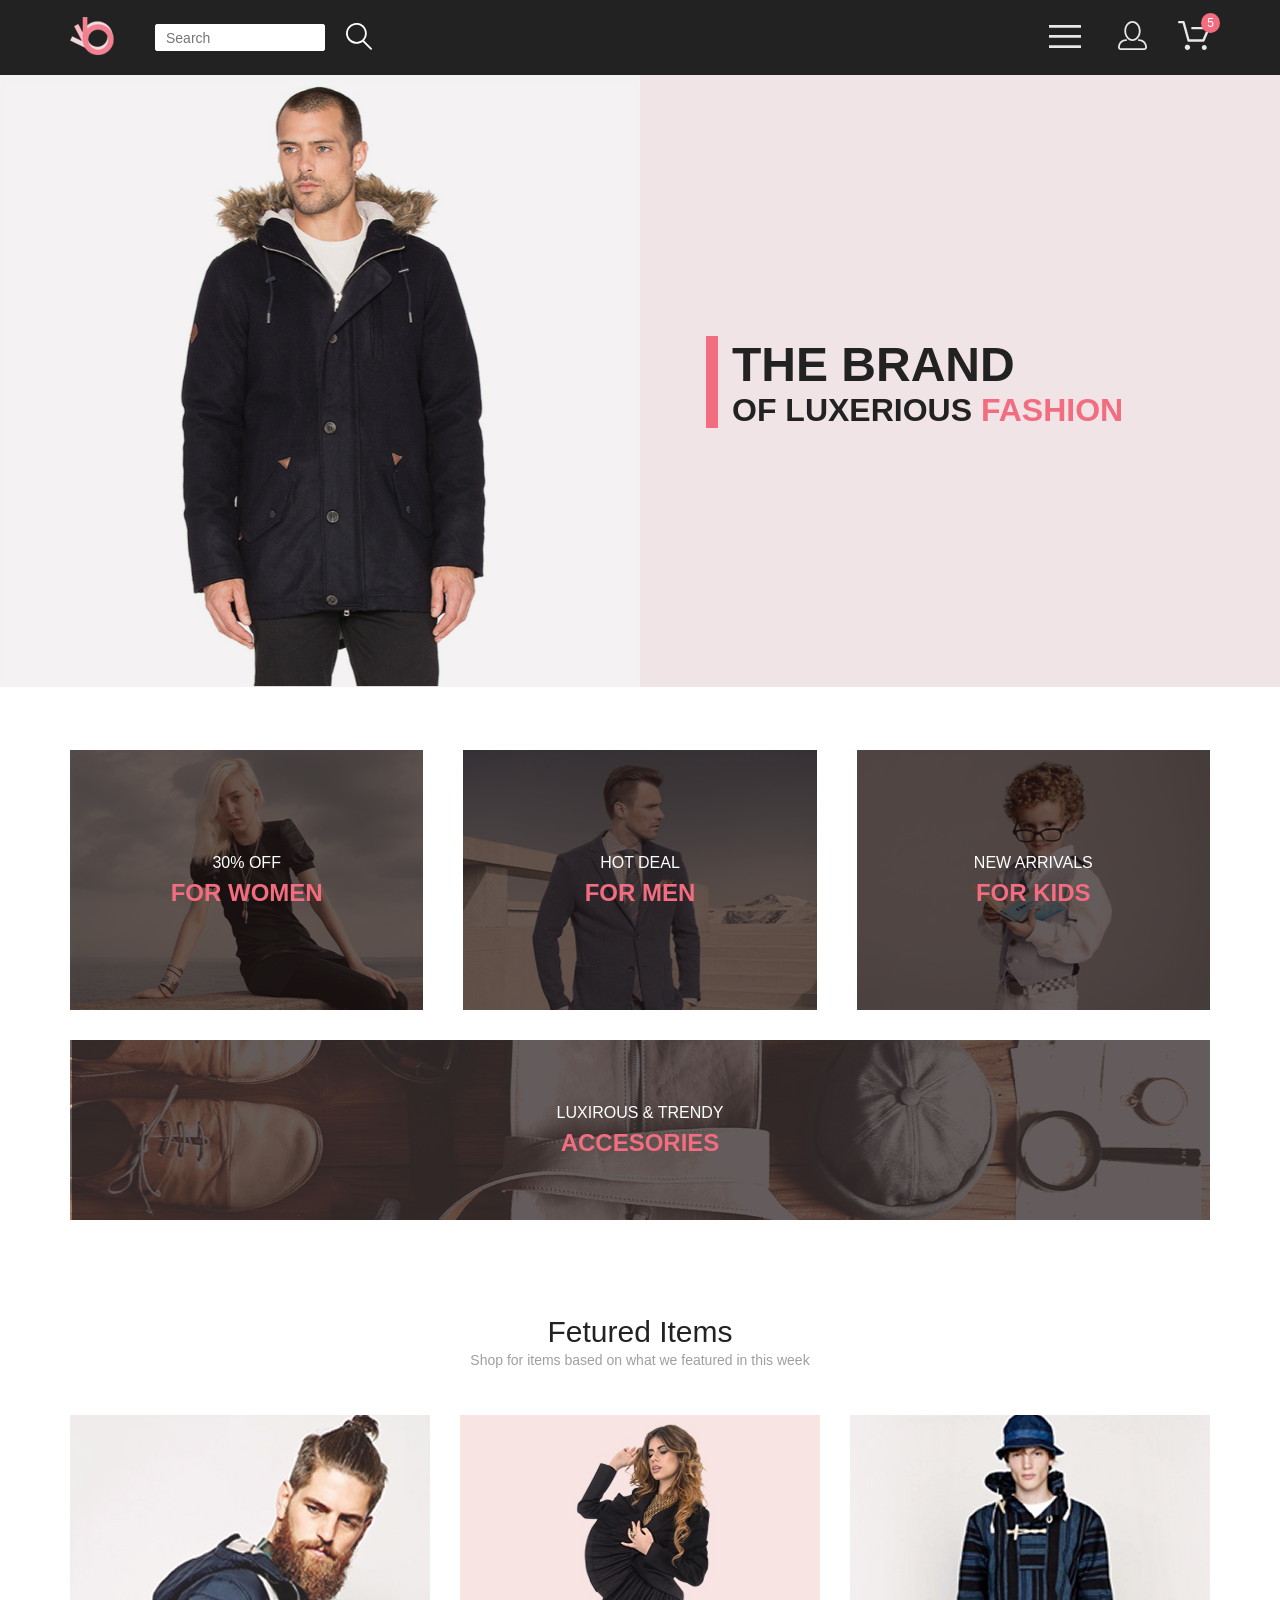
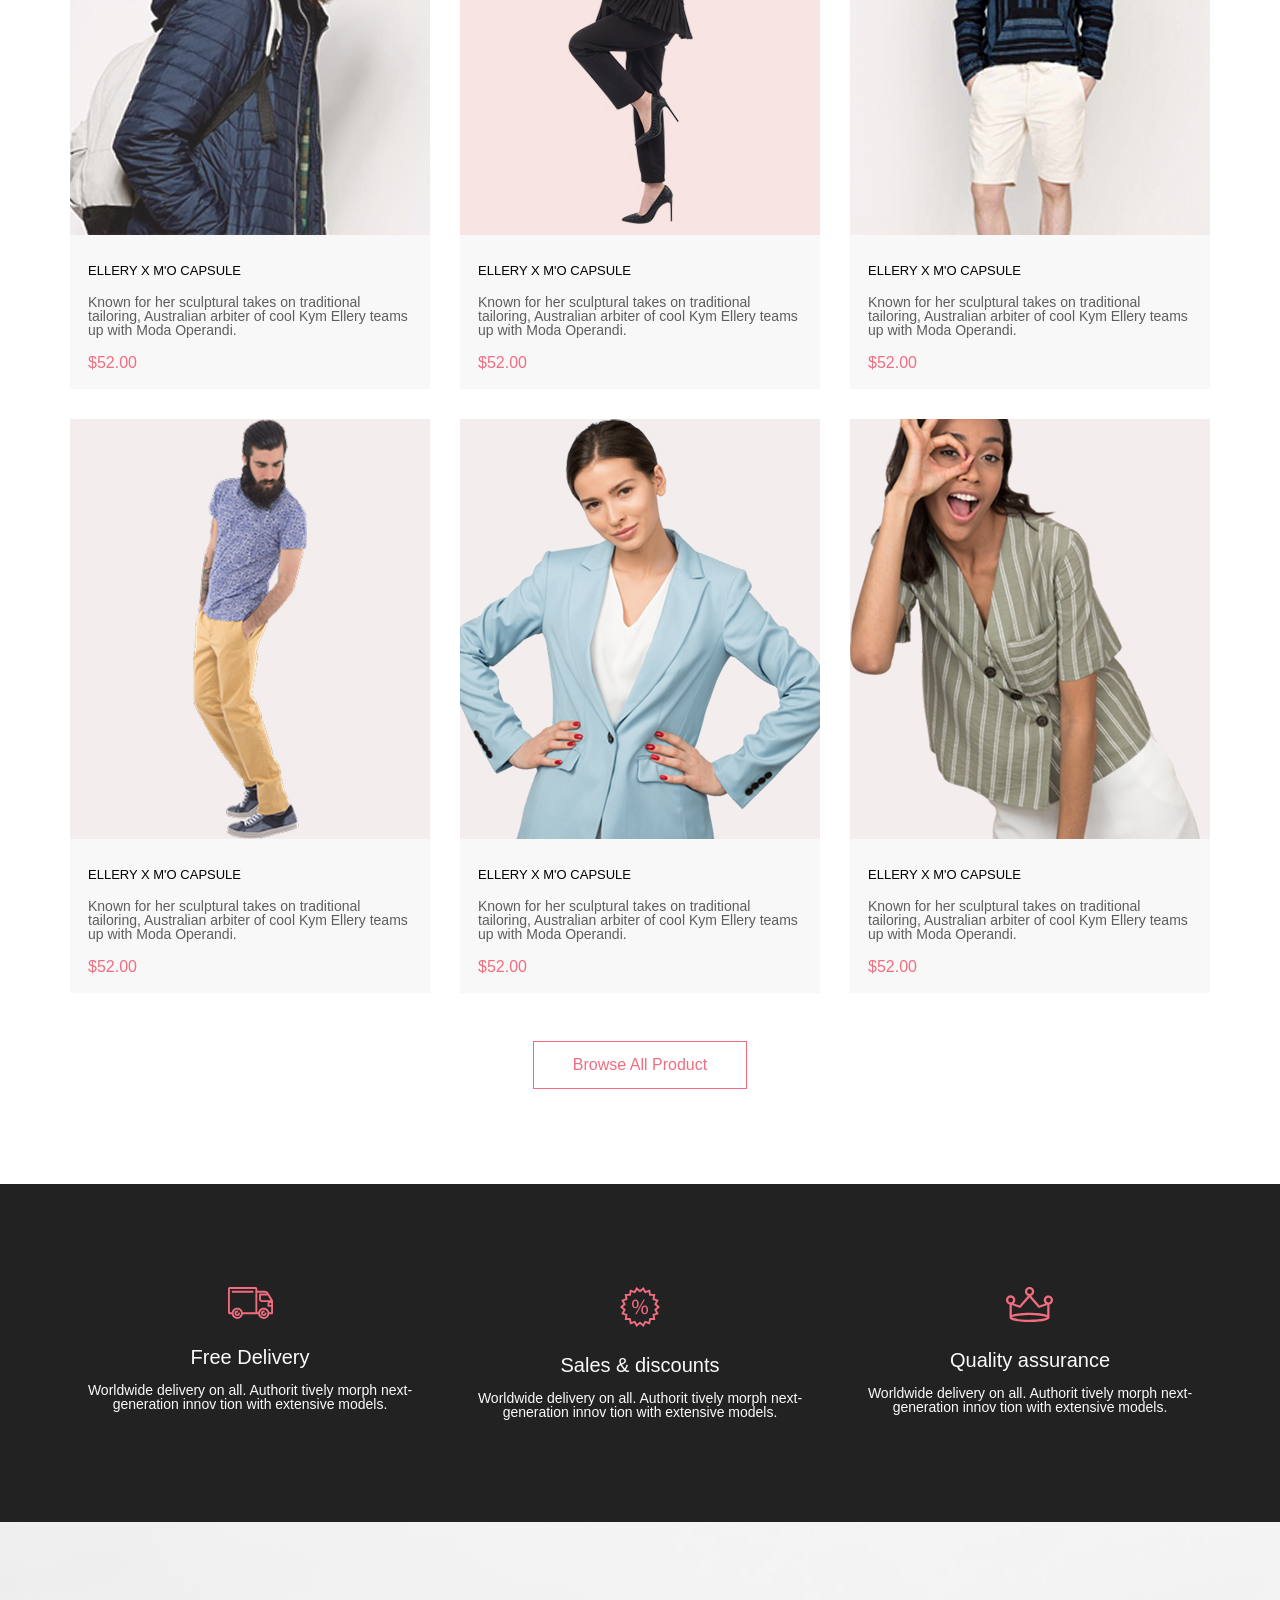
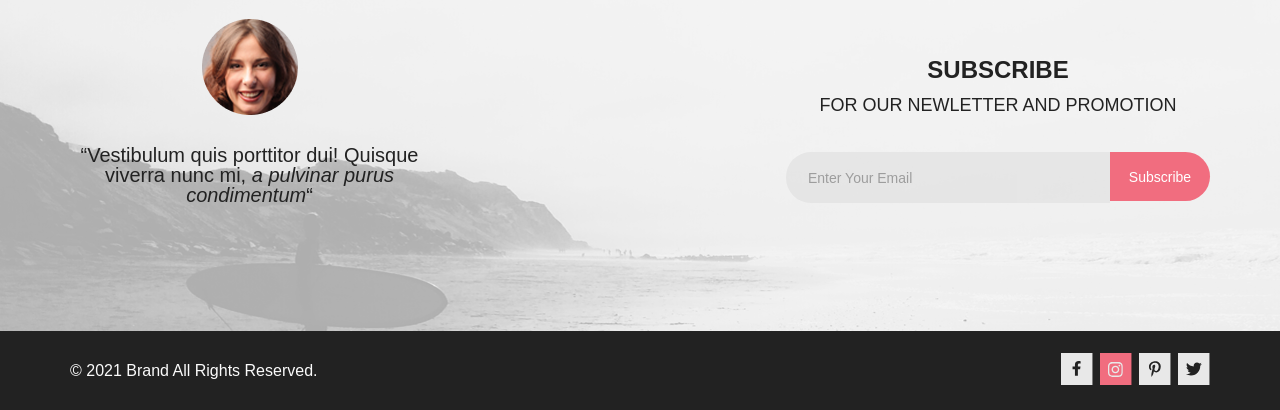
==== commit 04d1387a: "sucessful all page flex" ====
--- a/index.html
+++ b/index.html
@@ -117,11 +117,14 @@
     </header>
     <main>
         <section class="brand" id="bgnd">
+
             <img class="brand__img" src="img/man.jpg" alt="man">
             <div class="brand__wrp">
                 <h1 class="brand__title">the brand<span class="brand__subtitle">of luxerious&nbsp;<span
                             class="brand__subtitle-pink">fashion</span></span></h1>
             </div>
+
+
         </section>
         <section class="sales container">
             <h2 class="sales__heading visually-hidden">Sales</h2>
--- a/css/style.css
+++ b/css/style.css
@@ -155,6 +155,21 @@
   margin: 0 auto;
 }
 
+@media (max-width: 1139px) {
+  .container {
+    width: 96%;
+  }
+}
+@media (max-width: 767px) {
+  .container {
+    width: 91%;
+  }
+}
+@media (max-width: 400px) {
+  .container {
+    width: 96%;
+  }
+}
 .header {
   background-color: #222222;
   max-width: 1600px;
@@ -177,9 +192,19 @@
 .header__reg {
   margin: 0 0 0 31px;
 }
+@media (max-width: 767px) {
+  .header__reg {
+    display: none;
+  }
+}
 .header__cart {
   margin: 0 0 0 31px;
   position: relative;
+}
+@media (max-width: 767px) {
+  .header__cart {
+    display: none;
+  }
 }
 .header__cart::after {
   position: absolute;
@@ -203,7 +228,7 @@
 .header__nav {
   position: absolute;
   width: 232px;
-  height: 764px;
+  min-height: 764px;
   background-color: #FFFFFF;
   color: #222222;
   right: -232px;
@@ -211,6 +236,11 @@
   box-shadow: 6px 4px 35px 0px #9F9F9F;
   display: none;
   z-index: 3;
+}
+@media (max-width: 1139px) {
+  .header__nav {
+    right: -31px;
+  }
 }
 .header__nav:hover {
   display: block;
@@ -283,21 +313,49 @@
 }
 
 .brand {
-  width: 1600px;
+  max-width: 1600px;
   margin: 0 auto;
   display: flex;
+}
+@media (max-width: 1139px) {
+  .brand {
+    min-width: 767px;
+  }
+}
+@media (max-width: 767px) {
+  .brand {
+    min-width: 375px;
+  }
+}
+.brand__img {
+  width: 50%;
+}
+@media (max-width: 1139px) {
+  .brand__img {
+    height: auto;
+  }
+}
+@media (max-width: 767px) {
+  .brand__img {
+    display: none;
+  }
 }
 .brand__overlay {
   position: relative;
 }
 .brand__overlay::before {
   content: "";
-  width: 1600px;
+  position: absolute;
+  width: 100%;
   min-height: 764px;
   background: rgba(0, 0, 0, 0.4);
-  position: absolute;
   z-index: 2;
   top: 0;
+}
+@media (max-width: 1139px) {
+  .brand__overlay::before {
+    min-height: 100%;
+  }
 }
 .brand__wrp {
   background-color: #F1E4E6;
@@ -305,6 +363,18 @@
   padding: 0 0 0 92px;
   display: flex;
   align-items: center;
+}
+@media (max-width: 1139px) {
+  .brand__wrp {
+    padding: 0 0 0 68px;
+  }
+}
+@media (max-width: 767px) {
+  .brand__wrp {
+    min-height: 363px;
+    justify-content: center;
+    padding: 0 0 0 83px;
+  }
 }
 .brand__title {
   font-family: "Lato", sans-serif;
@@ -326,6 +396,36 @@
   left: -26px;
   top: 0;
 }
+@media (max-width: 1139px) {
+  .brand__title::after {
+    top: -9px;
+  }
+}
+@media (max-width: 767px) {
+  .brand__title::after {
+    width: 12px;
+    height: 61px;
+    top: -4px;
+  }
+}
+@media (max-width: 1139px) {
+  .brand__title {
+    font-size: 44px;
+    line-height: 100%;
+    font-weight: 900;
+    font-style: normal;
+    letter-spacing: 0%;
+  }
+}
+@media (max-width: 767px) {
+  .brand__title {
+    font-size: 38px;
+    line-height: 100%;
+    font-weight: 900;
+    font-style: normal;
+    letter-spacing: 0%;
+  }
+}
 .brand__subtitle {
   display: flex;
   font-size: 32px;
@@ -333,6 +433,24 @@
   font-weight: 700;
   font-style: normal;
   letter-spacing: 0%;
+}
+@media (max-width: 1139px) {
+  .brand__subtitle {
+    font-size: 24px;
+    line-height: 100%;
+    font-weight: 700;
+    font-style: normal;
+    letter-spacing: 0%;
+  }
+}
+@media (max-width: 767px) {
+  .brand__subtitle {
+    font-size: 20px;
+    line-height: 100%;
+    font-weight: 700;
+    font-style: normal;
+    letter-spacing: 0%;
+  }
 }
 .brand__subtitle-pink {
   color: #F16D7F;
@@ -341,6 +459,7 @@
 .sales__list {
   display: flex;
   flex-wrap: wrap;
+  justify-content: space-between;
   margin-top: 63px;
 }
 .sales__item {
@@ -348,34 +467,52 @@
   justify-content: center;
   align-items: center;
   flex-direction: column;
+  min-height: 260px;
+  width: 31%;
+}
+@media (max-width: 1139px) {
+  .sales__item {
+    min-height: 168px;
+    background-position: center;
+  }
+}
+@media (max-width: 767px) {
+  .sales__item {
+    width: 100%;
+    min-height: 247px;
+    margin-bottom: 32px;
+  }
 }
 .sales__item_women {
-  width: 360px;
-  height: 260px;
   background-image: url(../img/woman.png);
   background-repeat: no-repeat;
 }
 .sales__item_men {
-  width: 360px;
-  height: 260px;
   background-image: url(../img/men.png);
   background-repeat: no-repeat;
-  margin-left: 30px;
 }
 .sales__item_kids {
-  width: 360px;
-  height: 260px;
   background-image: url(../img/kids.png);
   background-repeat: no-repeat;
-  margin-left: 30px;
 }
 .sales__item_accesories {
-  width: 1142px;
-  height: 180px;
+  width: 100%;
+  min-height: 180px;
   background-image: url(../img/accesories.png);
   background-repeat: no-repeat;
   margin-top: 30px;
 }
+@media (max-width: 1139px) {
+  .sales__item_accesories {
+    min-height: 116px;
+  }
+}
+@media (max-width: 767px) {
+  .sales__item_accesories {
+    margin-top: 0;
+    min-height: 111px;
+  }
+}
 .sales__text {
   font-size: 16px;
   line-height: 100%;
@@ -422,6 +559,11 @@
   justify-content: space-between;
   flex-wrap: wrap;
   margin-top: 48px;
+}
+@media (max-width: 1139px) {
+  .fetured__list {
+    justify-content: space-around;
+  }
 }
 .fetured__item {
   width: 360px;
@@ -539,13 +681,24 @@
 
 .promo {
   background-color: #222222;
-  width: 1600px;
+  max-width: 1600px;
   margin: 0 auto;
   padding: 103px 0;
 }
+@media (max-width: 1139px) {
+  .promo {
+    padding: 48px 0;
+  }
+}
 .promo__list {
   display: flex;
   justify-content: space-between;
+}
+@media (max-width: 1139px) {
+  .promo__list {
+    flex-direction: column;
+    align-items: center;
+  }
 }
 .promo__item {
   width: 360px;
@@ -553,6 +706,11 @@
   flex-direction: column;
   align-items: center;
 }
+@media (max-width: 1139px) {
+  .promo__item {
+    margin-bottom: 48px;
+  }
+}
 .promo__title {
   font-size: 20px;
   line-height: 100%;
@@ -573,21 +731,36 @@
 }
 
 .footer {
-  width: 1600px;
+  max-width: 1600px;
   height: 100%;
   margin: 0 auto;
   background-image: url(../img/bgi_footer.png);
   background-repeat: no-repeat;
 }
+@media (max-width: 1139px) {
+  .footer {
+    background-size: cover;
+  }
+}
 .footer__wrp {
   display: flex;
   justify-content: space-between;
+}
+@media (max-width: 1139px) {
+  .footer__wrp {
+    flex-direction: column;
+  }
 }
 .footer__box {
   margin: 97px 0 126px;
   display: flex;
   flex-direction: column;
   align-items: center;
+}
+@media (max-width: 1139px) {
+  .footer__box {
+    margin: 64px 0 48px;
+  }
 }
 .footer__box-text {
   width: 359px;
@@ -600,6 +773,15 @@
   margin-top: 30px;
   color: #222222;
 }
+@media (max-width: 767px) {
+  .footer__box-text {
+    font-size: 18px;
+    line-height: 100%;
+    font-weight: 400;
+    font-style: normal;
+    letter-spacing: 0%;
+  }
+}
 .footer__box--italic {
   font-style: italic;
 }
@@ -609,6 +791,11 @@
   align-items: center;
   flex-direction: column;
 }
+@media (max-width: 1139px) {
+  .footer__subscribe {
+    margin-bottom: 140px;
+  }
+}
 .footer__subscribe-subtitle {
   font-size: 18px;
   line-height: 167%;
@@ -618,6 +805,15 @@
   color: #222222;
   text-transform: uppercase;
   margin-bottom: 32px;
+}
+@media (max-width: 767px) {
+  .footer__subscribe-subtitle {
+    font-size: 14px;
+    line-height: 153%;
+    font-weight: 400;
+    font-style: normal;
+    letter-spacing: 0%;
+  }
 }
 .footer__subscribe-title {
   font-size: 24px;
@@ -627,6 +823,15 @@
   letter-spacing: 0%;
   color: #222222;
   text-transform: uppercase;
+}
+@media (max-width: 767px) {
+  .footer__subscribe-title {
+    font-size: 24px;
+    line-height: 153%;
+    font-weight: 700;
+    font-style: normal;
+    letter-spacing: 0%;
+  }
 }
 .footer__subscribe-form {
   display: flex;
@@ -646,6 +851,12 @@
   border: 0;
   padding-left: 22px;
   border-radius: 25px 0 0 25px;
+}
+@media (max-width: 767px) {
+  .footer__subscribe-input {
+    width: 240px;
+    height: 46px;
+  }
 }
 .footer__subscribe-btn {
   width: 100px;
@@ -662,6 +873,12 @@
   vertical-align: middle;
   border: 0;
 }
+@media (max-width: 767px) {
+  .footer__subscribe-btn {
+    width: 90px;
+    height: 46px;
+  }
+}
 .footer__subscribe-btn:hover {
   background-color: #F1E4E6;
   color: #F16D7F;
@@ -671,7 +888,7 @@
 }
 .footer__socials {
   background-color: #222222;
-  width: 1600px;
+  max-width: 1600px;
   margin: 0 auto;
 }
 .footer__socials_wrp {
@@ -680,6 +897,13 @@
   justify-content: space-between;
   align-items: center;
 }
+@media (max-width: 767px) {
+  .footer__socials_wrp {
+    flex-direction: column;
+    flex-direction: column-reverse;
+    padding: 43px 0 9px;
+  }
+}
 .footer__socials_text {
   font-size: 16px;
   line-height: 100%;
@@ -729,7 +953,7 @@
 }
 
 .registration {
-  width: 1600px;
+  max-width: 1600px;
   height: 148px;
   margin: 0 auto;
   background-color: #F8F3F4;
@@ -739,6 +963,11 @@
   display: flex;
   align-items: center;
 }
+@media (max-width: 1139px) {
+  .registration__header {
+    margin-left: 16px;
+  }
+}
 .registration__title {
   text-transform: uppercase;
   font-size: 24px;
@@ -752,6 +981,17 @@
   background-color: #FFFFFF;
   display: flex;
   margin-top: 64px;
+}
+@media (max-width: 1139px) {
+  .registration__wrp {
+    margin: 40px 16px 0 16px;
+  }
+}
+@media (max-width: 767px) {
+  .registration__wrp {
+    flex-direction: column;
+    margin: 40px 8px 96px;
+  }
 }
 .registration__legend {
   font-size: 16px;
@@ -778,6 +1018,7 @@
   font-style: normal;
   letter-spacing: 0%;
   padding-left: 17px;
+  box-sizing: border-box;
 }
 .registration__first-name, .registration__email {
   margin-bottom: 20px;
@@ -838,6 +1079,11 @@
   margin-bottom: 96px;
   color: #FFFFFF;
 }
+@media (max-width: 767px) {
+  .registration__btn {
+    margin-bottom: 40px;
+  }
+}
 .registration__btn:active {
   background-color: #F1E4E6;
 }
@@ -852,6 +1098,11 @@
 .registration__content {
   margin-left: 128px;
 }
+@media (max-width: 1139px) {
+  .registration__content {
+    margin-left: 22px;
+  }
+}
 .registration__content_title {
   font-size: 24px;
   line-height: 100%;
@@ -862,6 +1113,15 @@
   color: #000000;
   margin-bottom: 22px;
 }
+@media (max-width: 1139px) {
+  .registration__content_title {
+    font-size: 16px;
+    line-height: 100%;
+    font-weight: 400;
+    font-style: normal;
+    letter-spacing: 0%;
+  }
+}
 .registration__content_text {
   font-size: 24px;
   line-height: 100%;
@@ -870,6 +1130,16 @@
   letter-spacing: 0%;
   color: #000000;
   margin-bottom: 21px;
+}
+@media (max-width: 1139px) {
+  .registration__content_text {
+    font-size: 16px;
+    line-height: 100%;
+    font-weight: 400;
+    font-style: normal;
+    letter-spacing: 0%;
+    margin-bottom: 32px;
+  }
 }
 .registration__content_item {
   font-size: 24px;
@@ -891,6 +1161,15 @@
   background-size: 20px 16px;
   left: 0;
 }
+@media (max-width: 1139px) {
+  .registration__content_item {
+    font-size: 16px;
+    line-height: 100%;
+    font-weight: 400;
+    font-style: normal;
+    letter-spacing: 0%;
+  }
+}
 
 .menu-item__title {
   font-size: 14px;
@@ -925,17 +1204,32 @@
 }
 
 .cart {
-  width: 1600px;
+  max-width: 1600px;
   height: 148px;
   margin: 0 auto;
   background-color: #F8F3F4;
   margin-bottom: 96px;
 }
+@media (max-width: 1139px) {
+  .cart {
+    margin-bottom: 59px;
+  }
+}
+@media (max-width: 767px) {
+  .cart {
+    margin-bottom: 39px;
+  }
+}
 .cart__header {
   height: 148px;
   display: flex;
   align-items: center;
 }
+@media (max-width: 767px) {
+  .cart__header {
+    justify-content: center;
+  }
+}
 .cart__title {
   text-transform: uppercase;
   font-size: 24px;
@@ -948,6 +1242,16 @@
 .cart__wrp {
   display: flex;
   justify-content: space-between;
+}
+@media (max-width: 1139px) {
+  .cart__wrp {
+    flex-direction: column;
+  }
+}
+@media (max-width: 400px) {
+  .cart__wrp {
+    margin: 0 8px;
+  }
 }
 .cart__card {
   display: flex;
@@ -955,14 +1259,35 @@
   margin-bottom: 40px;
   width: 652px;
 }
+@media (max-width: 1139px) {
+  .cart__card {
+    width: 100%;
+  }
+}
+@media (max-width: 767px) {
+  .cart__card {
+    height: 188px;
+    margin-bottom: 32px;
+  }
+}
 .cart__card_wrp {
   display: flex;
   margin-bottom: 10px;
   align-items: center;
 }
+@media (max-width: 400px) {
+  .cart__card_wrp {
+    margin-bottom: 4px;
+  }
+}
 .cart__card_discriptions {
   margin: 22px 0 0 31px;
 }
+@media (max-width: 767px) {
+  .cart__card_discriptions {
+    margin: 13px 0 0 17px;
+  }
+}
 .cart__card-property {
   font-size: 22px;
   line-height: 100%;
@@ -971,6 +1296,15 @@
   letter-spacing: 0%;
   color: #575757;
 }
+@media (max-width: 767px) {
+  .cart__card-property {
+    font-size: 14px;
+    line-height: 100%;
+    font-weight: 400;
+    font-style: normal;
+    letter-spacing: 0%;
+  }
+}
 .cart__card_price-color {
   color: #F16D7F;
 }
@@ -983,12 +1317,26 @@
   text-transform: uppercase;
   color: #222222;
   margin-bottom: 42px;
+}
+@media (max-width: 767px) {
+  .cart__card_title {
+    font-size: 16px;
+    line-height: 100%;
+    font-weight: 400;
+    font-style: normal;
+    letter-spacing: 0%;
+  }
 }
 .cart__card-value {
   text-align: center;
   width: 44px;
   margin-left: 24px;
 }
+@media (max-width: 767px) {
+  .cart__card-value {
+    width: 24px;
+  }
+}
 .cart__card_quanity-border {
   border: 1px solid #EAEAEA;
   font-size: 18px;
@@ -997,11 +1345,31 @@
   font-style: normal;
   letter-spacing: 0%;
 }
+@media (max-width: 767px) {
+  .cart__card_quanity-border {
+    font-size: 10px;
+    line-height: 100%;
+    font-weight: 400;
+    font-style: normal;
+    letter-spacing: 0%;
+  }
+}
 .cart__btn {
-  width: 652px;
+  width: 100%;
   display: flex;
   justify-content: space-between;
   margin: 72px 0 128px 0;
+}
+@media (max-width: 1139px) {
+  .cart__btn {
+    margin: 62px 0 64px 0;
+    justify-content: center;
+  }
+}
+@media (max-width: 767px) {
+  .cart__btn {
+    margin: 30px 0 48px 0;
+  }
 }
 .cart__btn_clear, .cart__btn_continue {
   text-transform: uppercase;
@@ -1009,6 +1377,28 @@
   padding: 17px 40px;
   background-color: #FFFFFF;
   border: 1px solid #a4a4a4;
+  font-size: 14px;
+  line-height: 100%;
+  font-weight: 400;
+  font-style: normal;
+  letter-spacing: 0%;
+}
+@media (max-width: 767px) {
+  .cart__btn_clear, .cart__btn_continue {
+    font-size: 12px;
+    line-height: 100%;
+    font-weight: 400;
+    font-style: normal;
+    letter-spacing: 0%;
+    width: 175px;
+    padding: 9px;
+    text-transform: none;
+  }
+}
+@media (max-width: 1139px) {
+  .cart__btn_continue {
+    margin-left: 48px;
+  }
 }
 .cart__btn_clear:focus, .cart__btn_continue:focus {
   color: #F16D7F;
@@ -1024,6 +1414,19 @@
   color: #FFFFFF;
   background: #F16D7F;
   outline: 1px solid #F16D7F;
+}
+@media (max-width: 1139px) {
+  .cart__buy {
+    display: flex;
+    justify-content: space-around;
+  }
+}
+@media (max-width: 767px) {
+  .cart__buy {
+    flex-direction: column;
+    margin-bottom: 96px;
+    align-items: center;
+  }
 }
 .cart__form_legend {
   font-size: 16px;
@@ -1065,6 +1468,11 @@
   color: #4A4A4A;
   padding: 12px 15px;
 }
+@media (max-width: 767px) {
+  .cart__btn_quote {
+    margin-bottom: 18px;
+  }
+}
 .cart__btn_quote:focus {
   color: #F16D7F;
   outline: 1px solid #F16D7F;
@@ -1082,8 +1490,14 @@
 }
 .cart__total {
   width: 275px;
+  height: 128px;
   background-color: #F5F3F3;
   padding: 43px;
+}
+@media (max-width: 1139px) {
+  .cart__total {
+    margin-top: 30px;
+  }
 }
 .cart__total_wrp {
   display: flex;
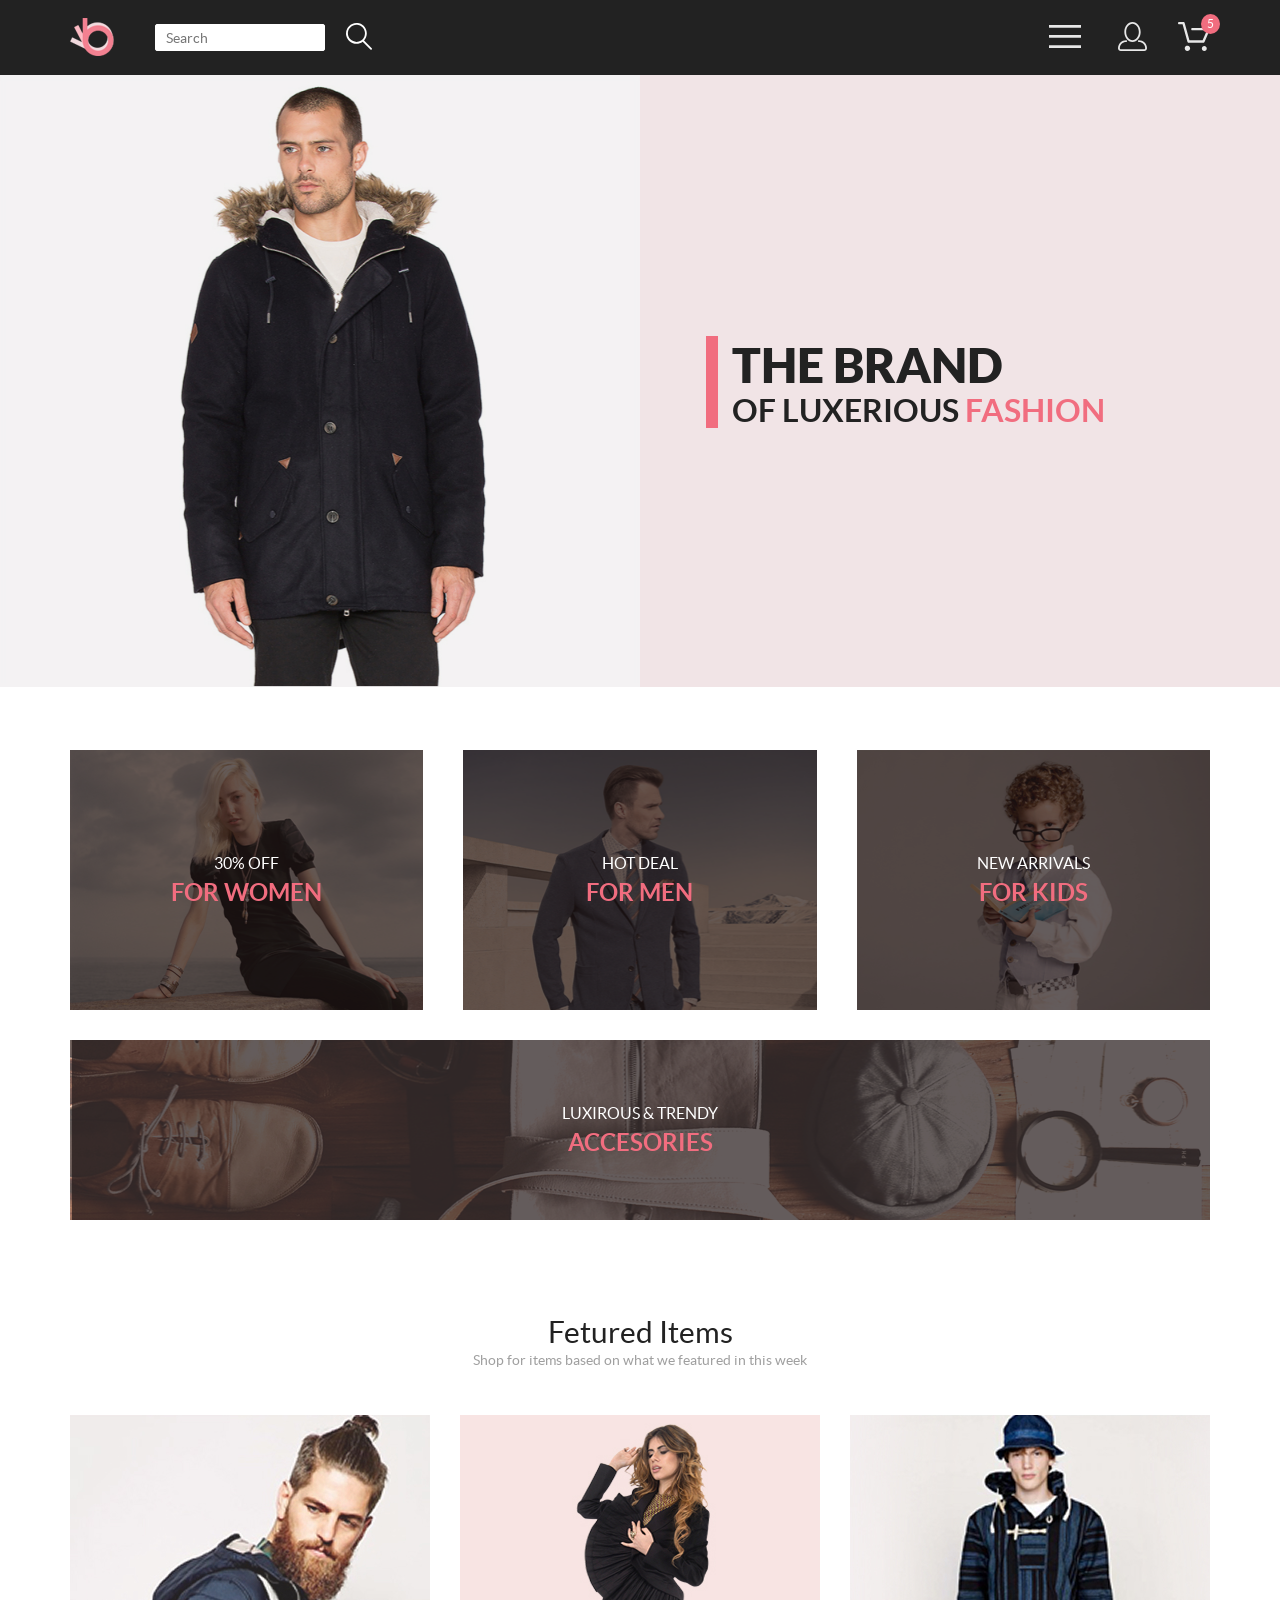
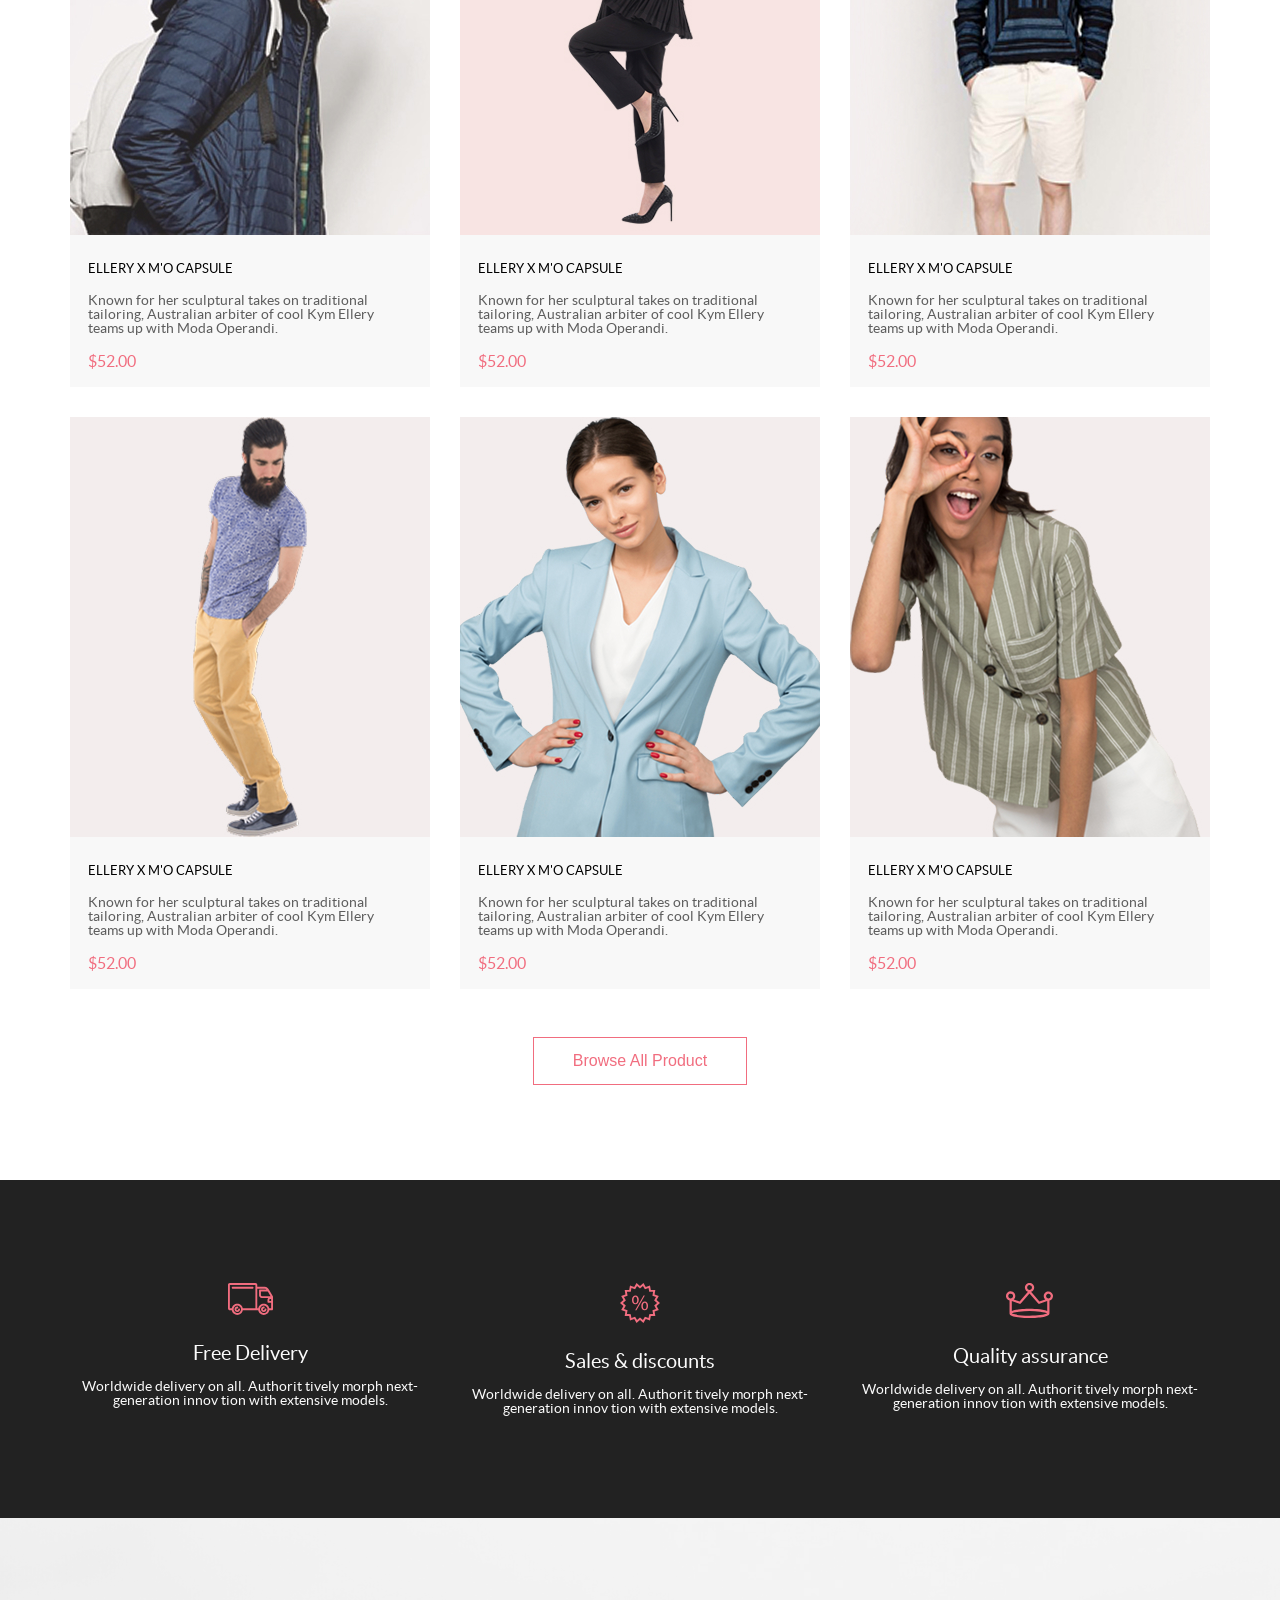
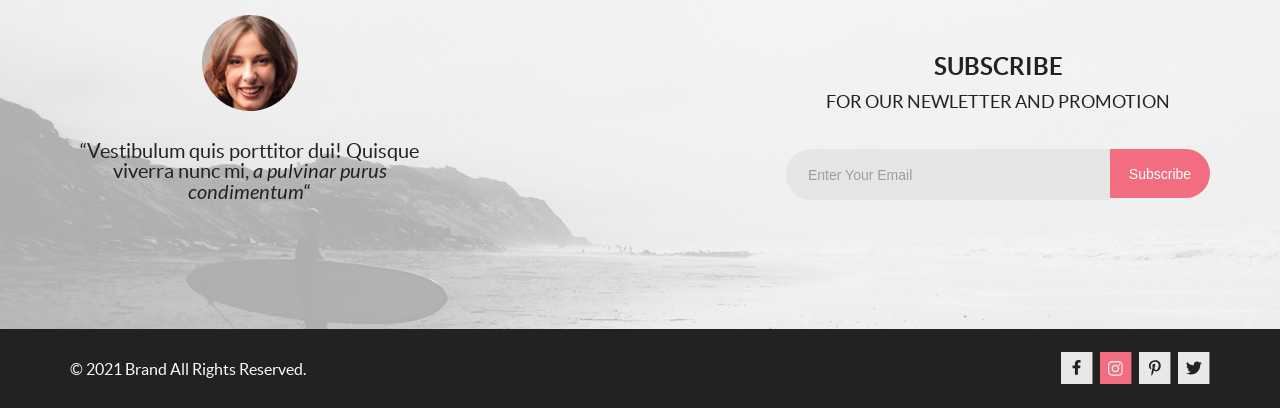
==== commit 400fe4d8: "add product.html with bootstrap, fontawesome fonts" ====
--- a/index.html
+++ b/index.html
@@ -4,7 +4,10 @@
 <head>
     <meta charset="UTF-8">
     <meta name="viewport" content="width=device-width, initial-scale=1.0">
+    <link rel="stylesheet" href="css/reset.css">
+    <link rel="stylesheet" href="css/all.css">
     <link rel="stylesheet" href="css/style.css">
+
     <title>Shop</title>
 </head>
 
--- a/css/style.css
+++ b/css/style.css
@@ -129,10 +129,10 @@
 }
 
 .page {
-  font-family: "Lato", sans-serif;
+  font-family: "Lato", "Arial", sans-serif;
   font-size: 14px;
-  line-height: 17px;
-  font-weight: 300;
+  line-height: 100%;
+  font-weight: 400;
   font-style: normal;
   letter-spacing: 0%;
 }
@@ -170,6 +170,62 @@
     width: 96%;
   }
 }
+.container-bootstrap {
+  width: 1140px;
+  margin: 0 auto;
+}
+
+@media (max-width: 1139px) {
+  .container-bootstrap {
+    width: 96%;
+  }
+}
+@media (max-width: 767px) {
+  .container-bootstrap {
+    width: 91%;
+  }
+}
+@media (max-width: 400px) {
+  .container-bootstrap {
+    width: 96%;
+  }
+}
+@font-face {
+  font-family: "Lato";
+  font-style: normal;
+  font-weight: 400;
+  src: url("../fonts/lato-regular.woff2") format("woff2"), url("../fonts/lato-regular.woff") format("woff");
+}
+@font-face {
+  font-family: "Lato";
+  font-style: italic;
+  font-weight: 400;
+  src: url("../fonts/lato-italic.woff2") format("woff2"), url("../fonts/lato-italic.woff") format("woff");
+}
+@font-face {
+  font-family: "Lato";
+  font-style: normal;
+  font-weight: 900;
+  src: url("../fonts/lato-black.woff2") format("woff2"), url("../fonts/lato-black.woff") format("woff");
+}
+@font-face {
+  font-family: "Lato";
+  font-style: normal;
+  font-weight: 700;
+  src: url("../fonts/lato-bold.woff2") format("woff2"), url("../fonts/lato-bold.woff") format("woff");
+}
+@font-face {
+  font-family: "Lato";
+  font-style: normal;
+  font-weight: 300;
+  src: url("../fonts/lato-light.woff2") format("woff2"), url("../fonts/lato-light.woff") format("woff");
+}
+@font-face {
+  font-family: "Lato";
+  font-style: italic;
+  font-weight: 300;
+  src: url("../fonts/lato-lightitalic.woff2") format("woff2"), url("../fonts/lato-lightitalic.woff") format("woff");
+}
 .header {
   background-color: #222222;
   max-width: 1600px;
@@ -288,7 +344,7 @@
   border-radius: 2px;
   margin-right: 15px;
   padding-left: 10px;
-  font-family: "Lato", sans-serif;
+  font-family: "Lato", "Arial", sans-serif;
 }
 .header__search_input:hover {
   border: 1px solid #F16D7F;
@@ -377,7 +433,7 @@
   }
 }
 .brand__title {
-  font-family: "Lato", sans-serif;
+  font-family: "Lato", "Arial", sans-serif;
   font-size: 48px;
   line-height: 58px;
   font-weight: 900;
@@ -892,7 +948,7 @@
   margin: 0 auto;
 }
 .footer__socials_wrp {
-  height: 79px;
+  min-height: 79px;
   display: flex;
   justify-content: space-between;
   align-items: center;
@@ -901,7 +957,7 @@
   .footer__socials_wrp {
     flex-direction: column;
     flex-direction: column-reverse;
-    padding: 43px 0 9px;
+    padding: 43px 0 24px;
   }
 }
 .footer__socials_text {
@@ -1073,11 +1129,22 @@
   margin-bottom: 39px;
 }
 .registration__btn {
-  padding: 16px 29px;
+  padding: 16px 75px 16px 29px;
   border: none;
   background-color: #F16D7F;
   margin-bottom: 96px;
   color: #FFFFFF;
+  position: relative;
+}
+.registration__btn::after {
+  position: absolute;
+  content: "";
+  background-size: 17px 10px;
+  width: 17px;
+  height: 10px;
+  background-image: url(../../img/right-arrow.svg);
+  top: 18px;
+  right: 33px;
 }
 @media (max-width: 767px) {
   .registration__btn {
@@ -1570,4 +1637,354 @@
   background-color: #F1E4E6;
 }
 
+.product {
+  max-width: 1600px;
+  margin: 0 auto;
+}
+.product__header {
+  height: 148px;
+  background-color: #F8F3F4;
+}
+.product__header_box {
+  height: 148px;
+  display: flex;
+  justify-content: space-between;
+  align-items: center;
+}
+@media (max-width: 767px) {
+  .product__header_box {
+    flex-direction: column;
+    justify-content: space-evenly;
+  }
+}
+.product__header_wrp {
+  display: flex;
+}
+.product__header_title {
+  text-transform: uppercase;
+  font-size: 24px;
+  line-height: 100%;
+  font-weight: 400;
+  font-style: normal;
+  letter-spacing: 0%;
+  color: #F16D7F;
+}
+.product__header_list {
+  display: flex;
+  align-items: center;
+}
+.product__header_link {
+  text-decoration: none;
+  font-size: 14px;
+  line-height: 100%;
+  font-weight: 300;
+  font-style: normal;
+  letter-spacing: 0%;
+  color: #4A4A4A;
+  padding-right: 5px;
+}
+.product__header_color {
+  font-size: 14px;
+  line-height: 100%;
+  font-weight: 700;
+  font-style: normal;
+  letter-spacing: 0%;
+  color: #F16D7F;
+}
+.product__description {
+  position: sticky;
+  border: 1px solid #EAEAEA;
+  margin-top: -35px;
+  background-color: #FFFFFF;
+  z-index: 3;
+  display: flex;
+  flex-direction: column;
+  align-items: center;
+  margin-bottom: 128px;
+}
+@media (max-width: 1139px) {
+  .product__description {
+    max-width: 768px;
+    margin-top: 0;
+  }
+}
+@media (max-width: 767px) {
+  .product__description {
+    max-width: 100%;
+    margin-bottom: 64px;
+  }
+}
+.product__description_collection {
+  color: #F16D7F;
+  text-transform: uppercase;
+  margin: 64px 0 27px 0;
+  position: relative;
+  font-size: 14px;
+  line-height: 100%;
+  font-weight: 400;
+  font-style: normal;
+  letter-spacing: 0%;
+}
+.product__description_collection::after {
+  position: absolute;
+  content: " ";
+  width: 63px;
+  height: 3px;
+  background-color: #F16D7F;
+  top: 27px;
+  left: 38px;
+}
+.product__description_label {
+  color: #5D5D5D;
+  text-transform: uppercase;
+  font-size: 18px;
+  line-height: 100%;
+  font-weight: 400;
+  font-style: normal;
+  letter-spacing: 0%;
+  margin-bottom: 48px;
+}
+.product__description_specification {
+  color: #5D5D5D;
+  text-align: center;
+  max-width: 555px;
+  margin-bottom: 32px;
+  font-size: 14px;
+  line-height: 100%;
+  font-weight: 400;
+  font-style: normal;
+  letter-spacing: 0%;
+}
+@media (max-width: 767px) {
+  .product__description_specification {
+    max-width: 326px;
+    font-size: 14px;
+    line-height: 143%;
+    font-weight: 400;
+    font-style: normal;
+    letter-spacing: 0%;
+  }
+}
+.product__description_price {
+  color: #F16D7F;
+  font-size: 24px;
+  line-height: 100%;
+  font-weight: 400;
+  font-style: normal;
+  letter-spacing: 0%;
+  margin-bottom: 64px;
+}
+.product__description_hr {
+  width: 642px;
+  border-top: 1px solid #EAEAEA;
+  margin-bottom: 64px;
+}
+@media (max-width: 767px) {
+  .product__description_hr {
+    width: 175px;
+  }
+}
+.product__description_dropdown {
+  display: flex;
+  margin-bottom: 48px;
+}
+.product__description_btn {
+  border-radius: 0;
+  border: 1px solid #F16D7F;
+  background-color: #FFFFFF;
+  color: #F16D7F;
+  padding: 15px 57px 15px 73px;
+  position: relative;
+  margin-bottom: 64px;
+}
+.product__description_btn:hover {
+  background-color: #F1E4E6;
+  border: 1px solid #F1E4E6;
+  color: #F16D7F;
+}
+.product__description_btn:focus {
+  outline: 5px solid #F8F8F8;
+  background-color: #F1E4E6;
+  color: #F16D7F;
+}
+.product__description_btn:active {
+  background-color: #F8F8F8;
+  border-color: #9F9F9F;
+  color: #F16D7F;
+}
+.product__description_btn::before {
+  content: "";
+  width: 26px;
+  height: 24px;
+  background-image: url(../../img/cart-pink.svg);
+  background-size: 26px 24px;
+  position: absolute;
+  top: 15px;
+  left: 27px;
+}
+.product__fetured {
+  display: flex;
+  justify-content: space-between;
+  margin-bottom: 98px;
+}
+@media (max-width: 1139px) {
+  .product__fetured {
+    justify-content: space-evenly;
+    align-items: center;
+  }
+}
+@media (max-width: 767px) {
+  .product__fetured {
+    flex-direction: column;
+    margin-bottom: 34px;
+  }
+}
+@media (max-width: 1139px) {
+  .product__card-disable {
+    display: none;
+  }
+}
+@media (max-width: 767px) {
+  .product__card-disable {
+    display: none;
+  }
+}
+.product__slider_left, .product__slider_right {
+  padding: 20px 35px 20px 10px;
+  background-color: #5D5D5D;
+}
+.product__socials_wrp {
+  box-sizing: content-box;
+}
+
+.dropdown__btn {
+  background-color: transparent;
+  color: #6F6E6E;
+  text-transform: uppercase;
+  border: none;
+  font-size: 14px;
+  line-height: 100%;
+  font-weight: 400;
+  font-style: normal;
+  letter-spacing: 0%;
+  padding: 7px;
+}
+.dropdown__btn:hover {
+  background-color: #FFFFFF;
+  outline: 1px solid #F16D7F;
+  color: #F16D7F;
+}
+.dropdown__btn:focus {
+  outline: 1px solid #F8F8F8;
+  background-color: #F1E4E6;
+  color: #F16D7F;
+}
+.dropdown__btn:active {
+  outline: 1px solid #F8F8F8;
+  background-color: #F16D7F;
+  color: #FFFFFF;
+}
+@media (max-width: 767px) {
+  .dropdown__btn {
+    font-size: 10px;
+    line-height: 100%;
+    font-weight: 400;
+    font-style: normal;
+    letter-spacing: 0%;
+  }
+}
+
+.img-size {
+  max-width: 597px;
+  height: auto;
+}
+@media (max-width: 1139px) {
+  .img-size {
+    max-width: 466px;
+  }
+}
+@media (max-width: 767px) {
+  .img-size {
+    max-width: 374px;
+  }
+}
+
+.carousel-item {
+  width: inherit;
+  max-width: 1600px;
+  margin-right: 0;
+  height: auto;
+}
+
+.carousel-inner {
+  width: inherit;
+  background-color: #F8F8F8;
+  max-width: 1600px;
+  height: auto;
+}
+
+.img-position {
+  display: flex;
+  justify-content: center;
+}
+
+.col {
+  border: 1px solid;
+}
+
+.btn-outline-primary {
+  --bs-btn-color: $pink;
+  --bs-btn-border-color: $pink;
+  --bs-btn-hover-color: #fff;
+  --bs-btn-hover-bg: $pink;
+  --bs-btn-hover-border-color: $pink;
+  --bs-btn-focus-shadow-rgb: 13, 110, 253;
+  --bs-btn-active-color: #fff;
+  --bs-btn-active-bg: $pink;
+  --bs-btn-active-border-color: $pink;
+  --bs-btn-active-shadow: inset 0 3px 5px rgba(0, 0, 0, 0.125);
+  --bs-btn-disabled-color: $pink;
+  --bs-btn-disabled-bg: transparent;
+  --bs-btn-disabled-border-color: $pink;
+  --bs-gradient: none;
+}
+
+.dropdown-item:hover,
+.dropdown-item:focus {
+  color: #F16D7F;
+  background-color: var(--bs-dropdown-link-hover-bg);
+}
+
+.dropdown-item.active,
+.dropdown-item:active {
+  color: var(--bs-dropdown-link-active-color);
+  text-decoration: none;
+  background-color: #F16D7F;
+}
+
+.carousel-control-prev,
+.carousel-control-next {
+  color: #222222;
+}
+.carousel-control-prev:hover,
+.carousel-control-next:hover {
+  color: #F16D7F;
+}
+.carousel-control-prev:active,
+.carousel-control-next:active {
+  color: #9F9F9F;
+}
+.carousel-control-prev:focus,
+.carousel-control-next:focus {
+  color: #F1E4E6;
+}
+
+.carousel-control-prev {
+  justify-content: start;
+}
+
+.carousel-control-next {
+  justify-content: end;
+}
+
 /*# sourceMappingURL=style.css.map */
